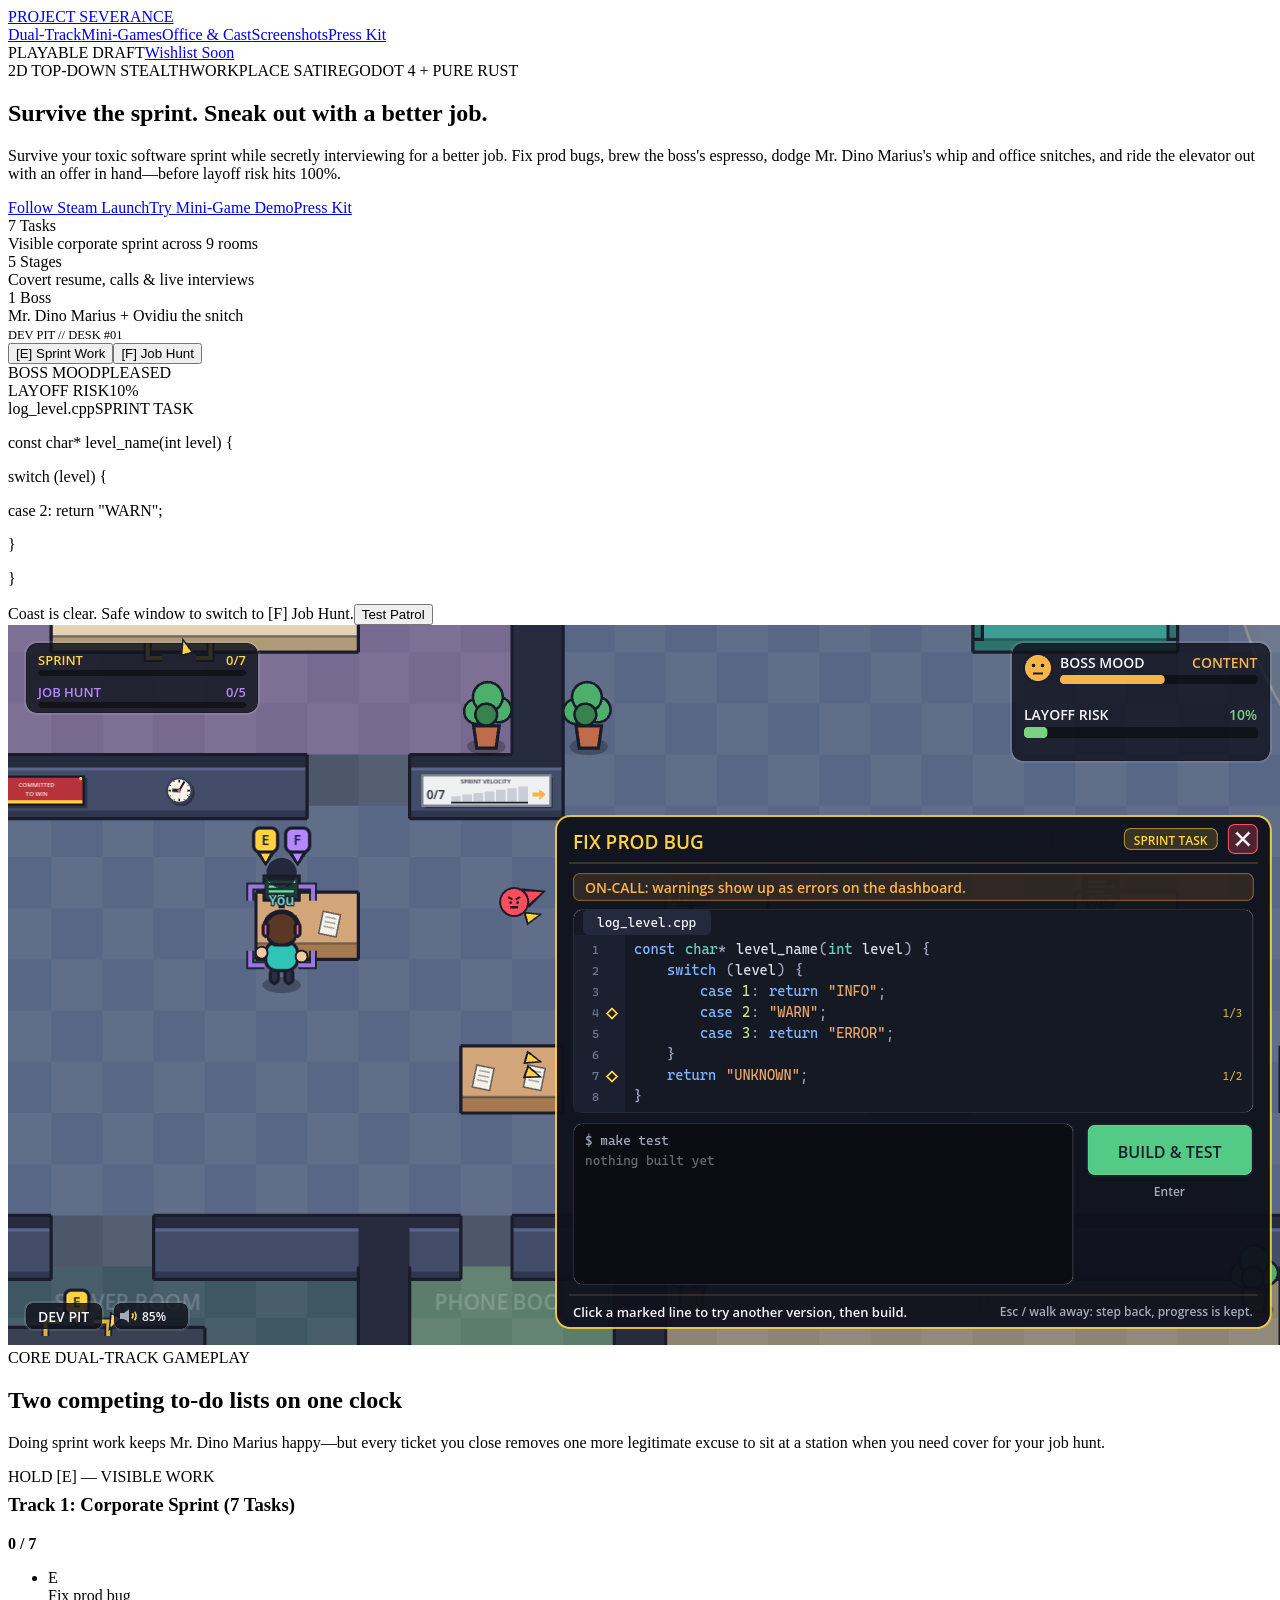
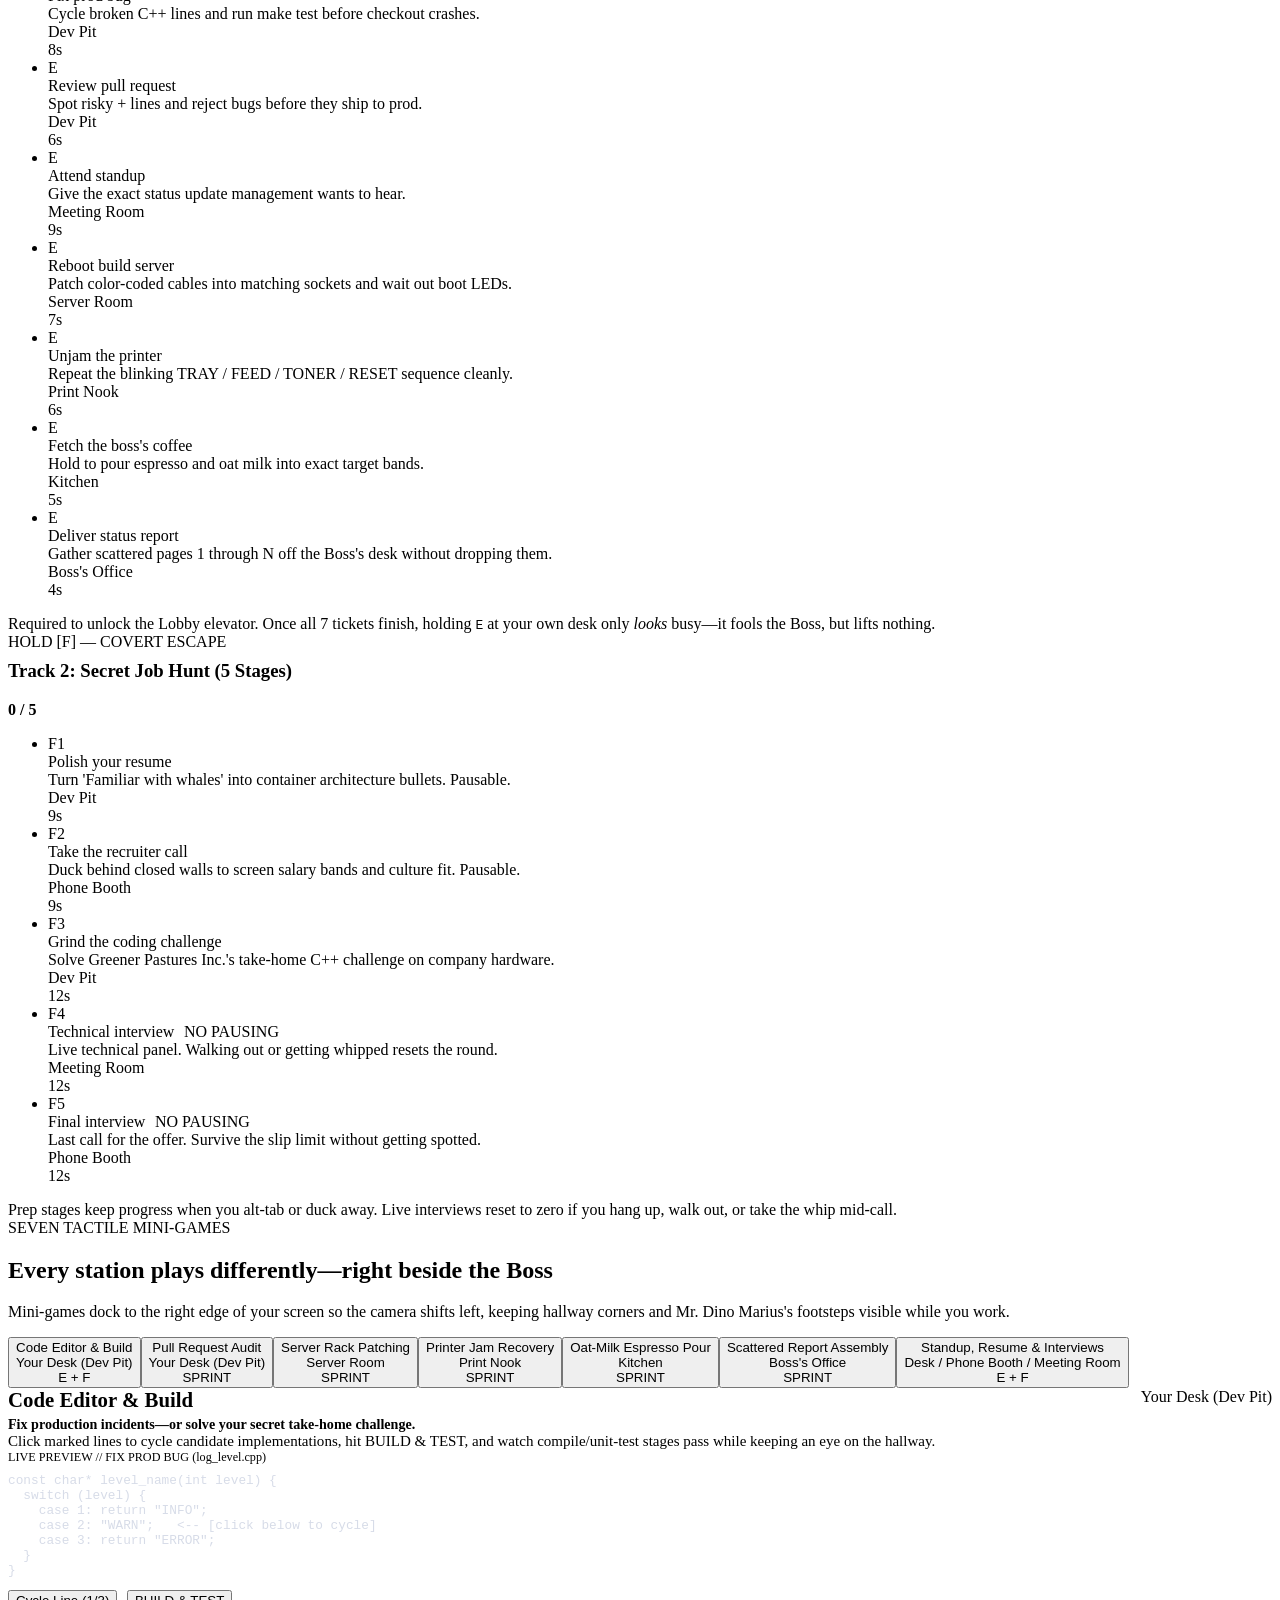
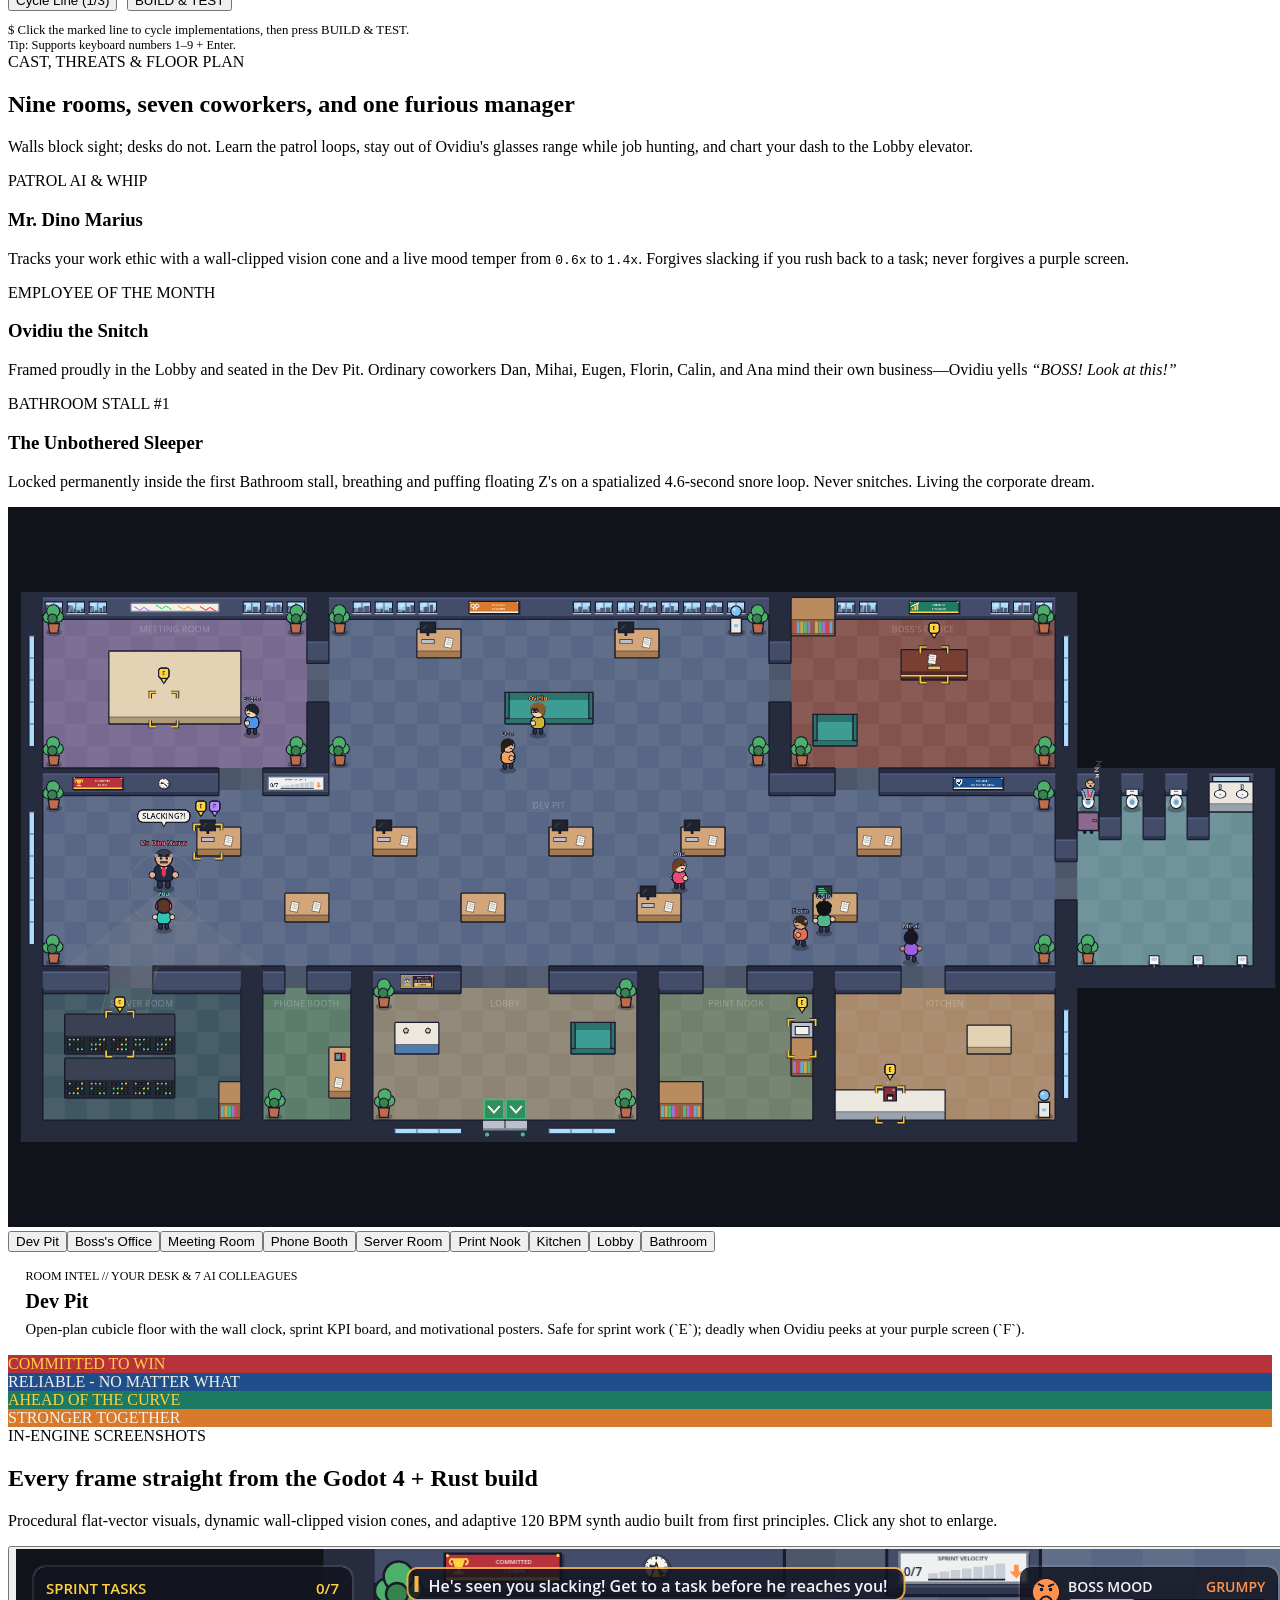
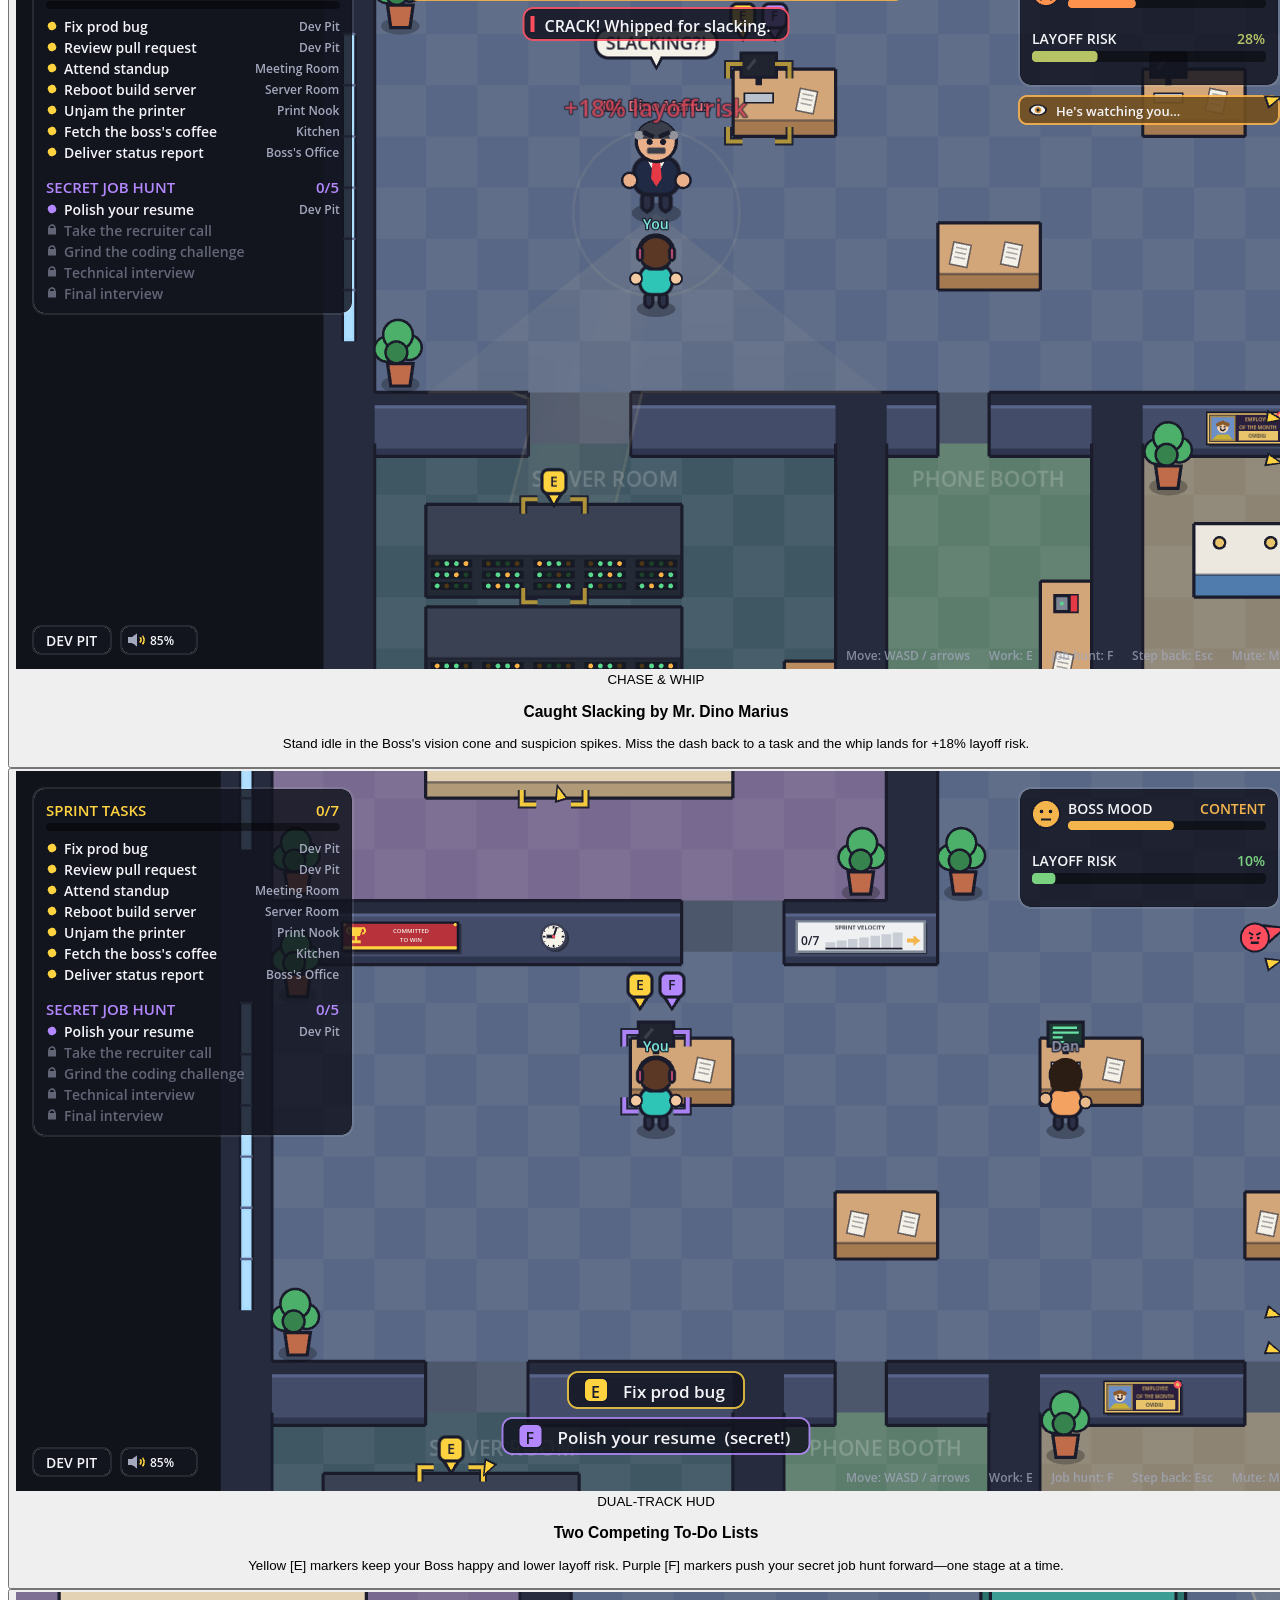
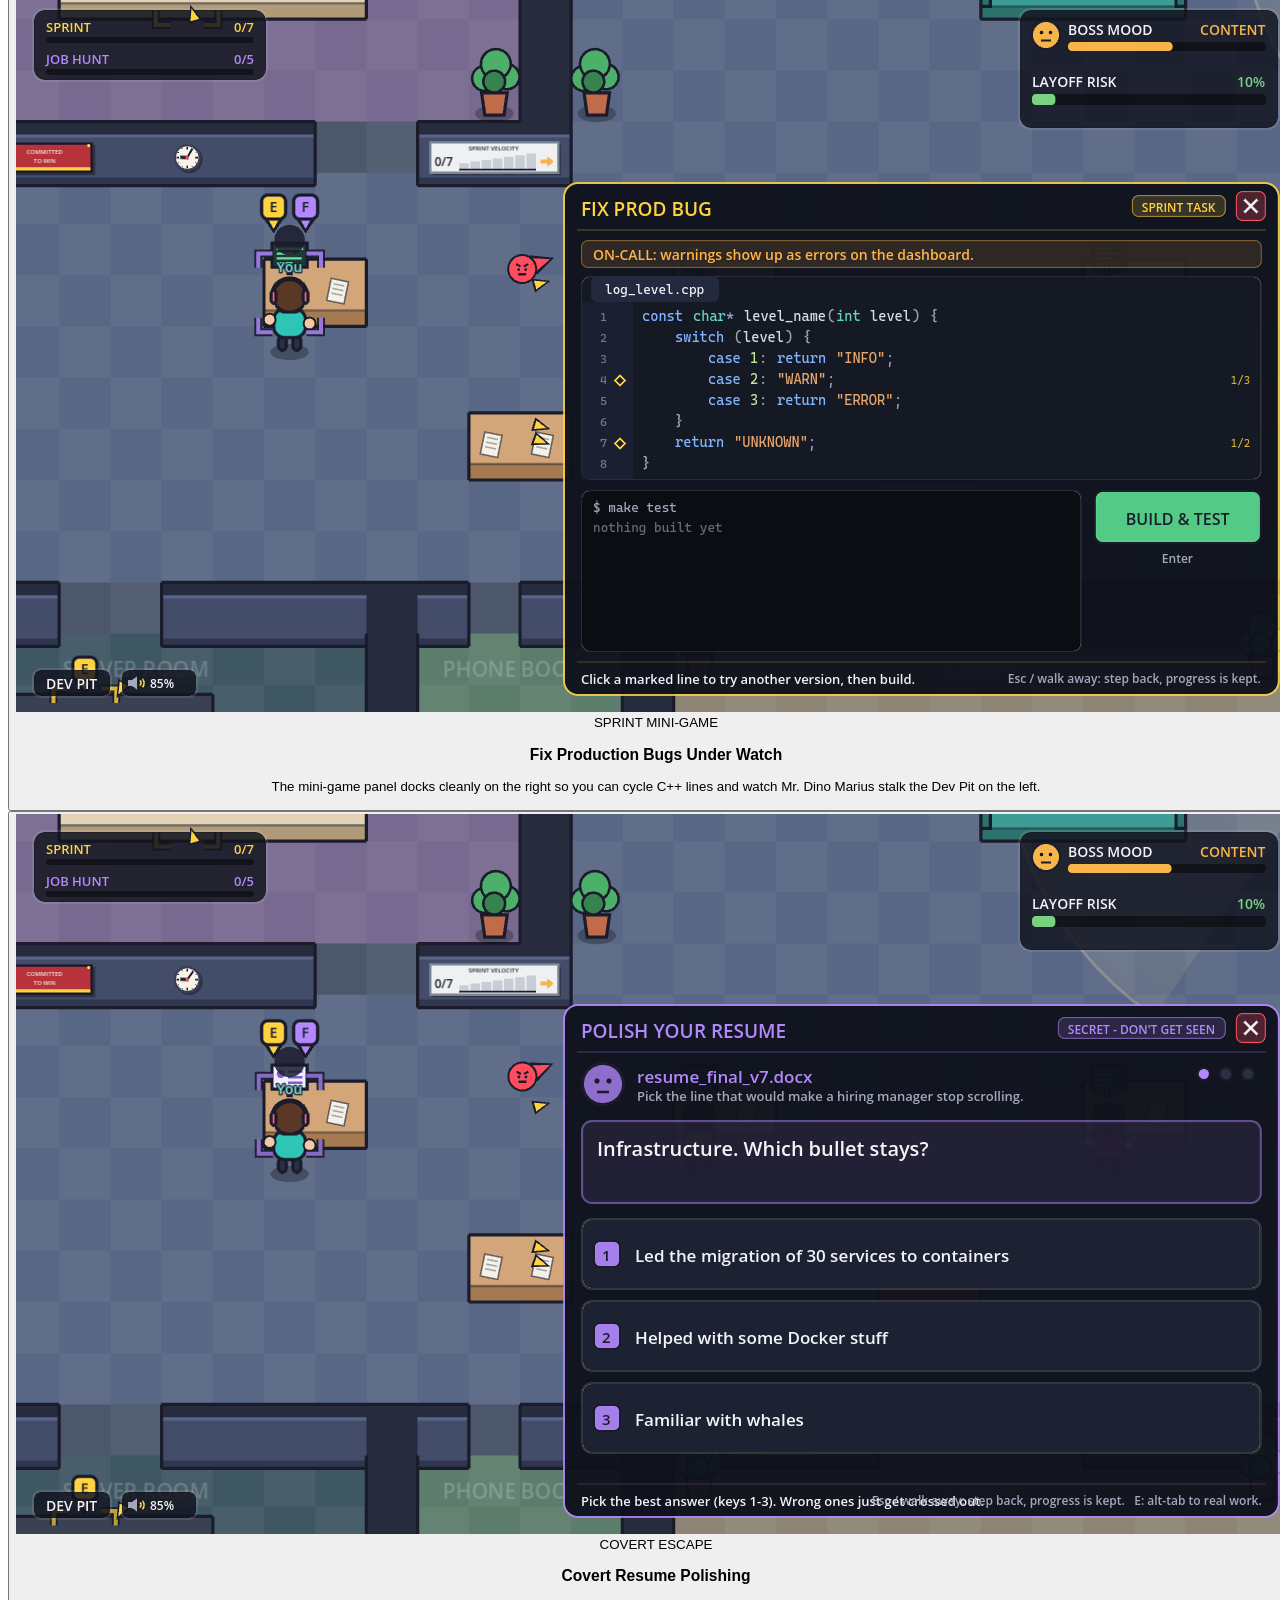
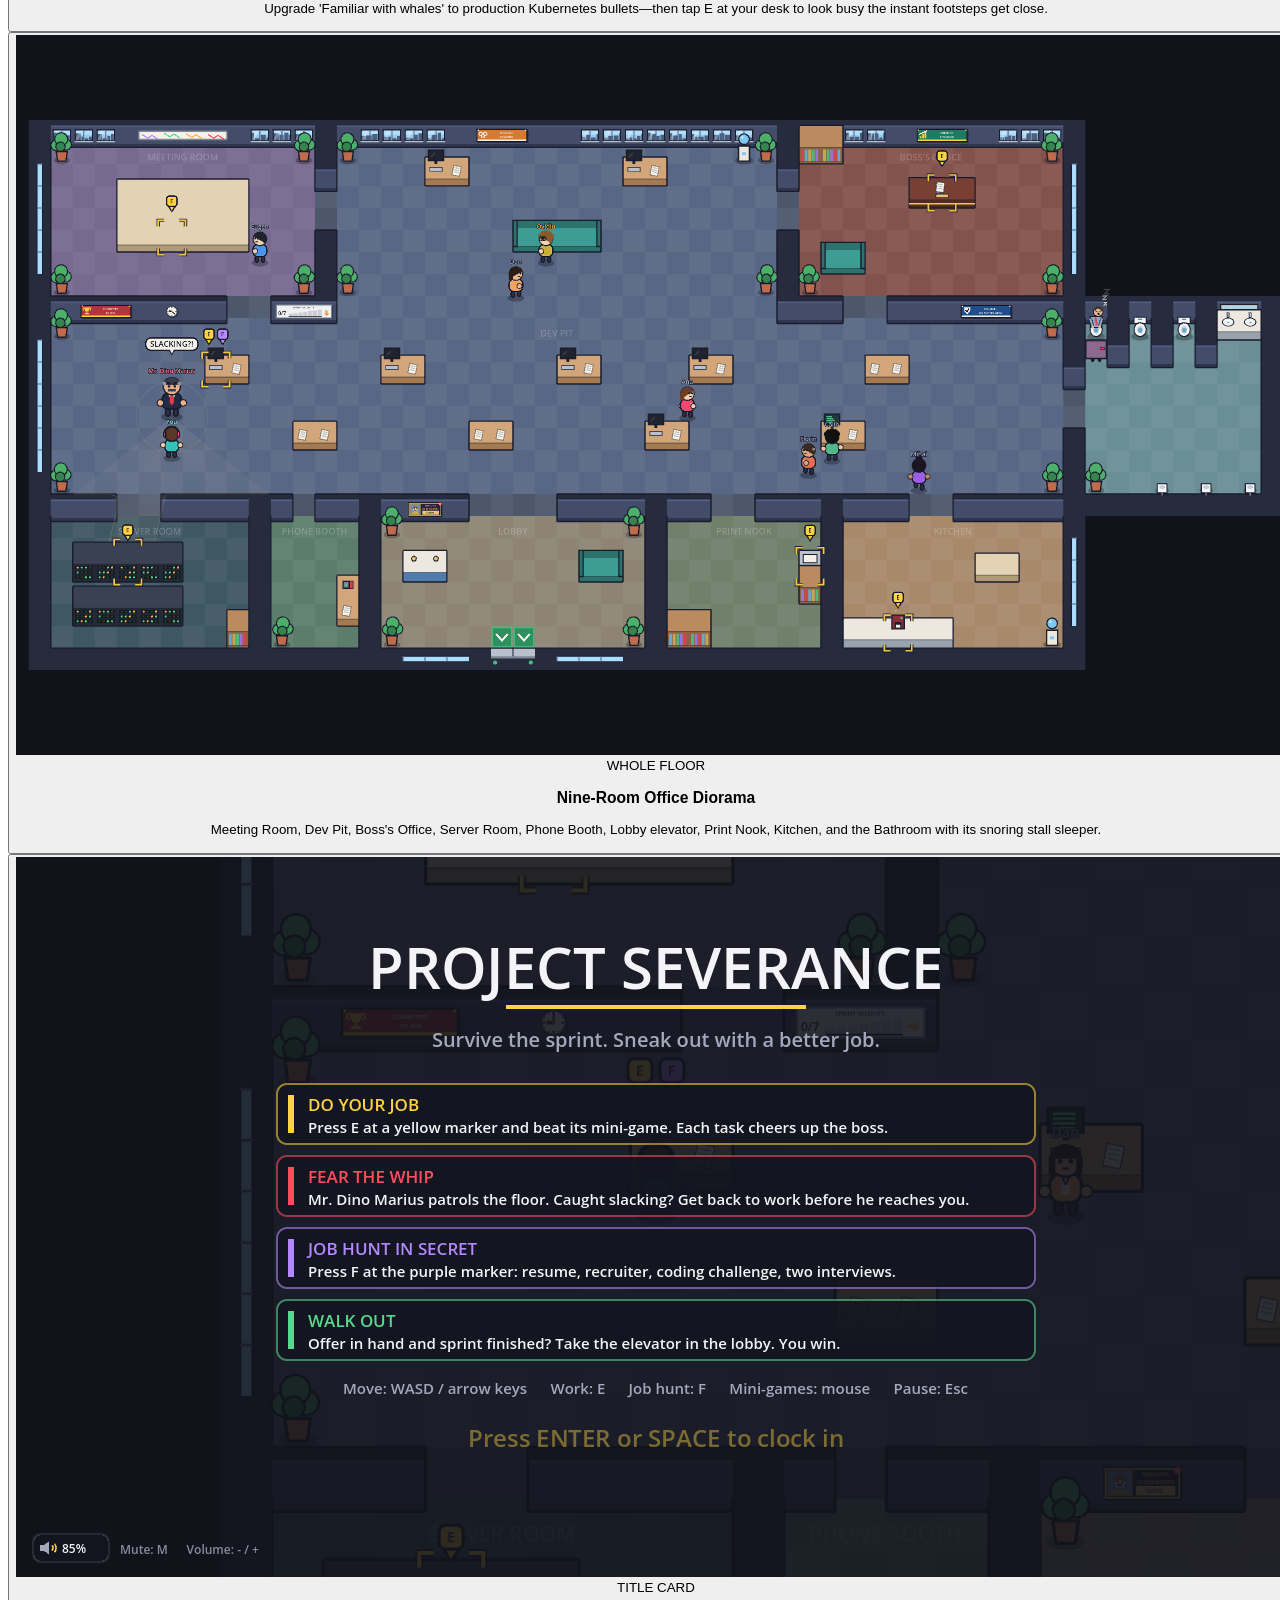
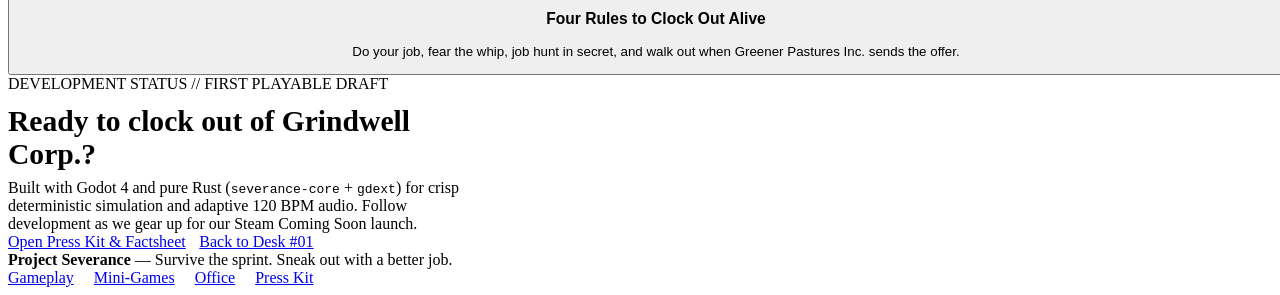
==== index.html @ 8f1afe42 "chore: deploy Project Severance site (1dbcf025e6005a7585c420b51ea532e469063b73) vinersar31/project_s" ====
<!DOCTYPE html><html lang="en" class="im0rWa_variable XfFTLG_variable"><head><meta charSet="utf-8"/><meta name="viewport" content="width=device-width, initial-scale=1"/><link rel="preload" href="/project-severance-site/_next/static/media/237858b39a32779d-s.p.2cyn07wtgehh0.woff2" as="font" crossorigin="" type="font/woff2"/><link rel="preload" href="/project-severance-site/_next/static/media/53897e768d329f66-s.p.3t6q91iet4nsy.woff2" as="font" crossorigin="" type="font/woff2"/><link rel="preload" as="image" href="/screenshots/sprint_task.png"/><link rel="stylesheet" href="/project-severance-site/_next/static/chunks/1m0lqf2j4cuw_.css" data-precedence="next"/><link rel="preload" as="script" fetchPriority="low" href="/project-severance-site/_next/static/chunks/1pcw6gskne7pf.js"/><script src="/project-severance-site/_next/static/chunks/1wnov70f88xjy.js" async=""></script><script src="/project-severance-site/_next/static/chunks/092r-mewpaf3q.js" async=""></script><script src="/project-severance-site/_next/static/chunks/06akdc1nzb_1i.js" async=""></script><script src="/project-severance-site/_next/static/chunks/turbopack-1802ogwb3x8h9.js" async=""></script><script src="/project-severance-site/_next/static/chunks/3qfy96eoyh-ek.js" async=""></script><script src="/project-severance-site/_next/static/chunks/3zt_16xndew4w.js" async=""></script><script src="/project-severance-site/_next/static/chunks/26zpol7blh_3w.js" async=""></script><title>Project Severance — Survive the sprint. Sneak out with a better job.</title><meta name="description" content="Survive your toxic software sprint while secretly interviewing for a better job. Fix prod bugs, brew the boss&#x27;s espresso, dodge Mr. Dino Marius&#x27;s whip and office snitches, and ride the elevator out with an offer in hand—before layoff risk hits 100%."/><meta property="og:title" content="Project Severance — Survive the sprint. Sneak out with a better job."/><meta property="og:description" content="Survive your toxic software sprint while secretly interviewing for a better job. Fix prod bugs, brew the boss&#x27;s espresso, dodge Mr. Dino Marius&#x27;s whip and office snitches, and ride the elevator out with an offer in hand—before layoff risk hits 100%."/><meta property="og:type" content="website"/><meta name="twitter:card" content="summary"/><meta name="twitter:title" content="Project Severance — Survive the sprint. Sneak out with a better job."/><meta name="twitter:description" content="Survive your toxic software sprint while secretly interviewing for a better job. Fix prod bugs, brew the boss&#x27;s espresso, dodge Mr. Dino Marius&#x27;s whip and office snitches, and ride the elevator out with an offer in hand—before layoff risk hits 100%."/><link rel="icon" href="/project-severance-site/favicon.svg"/><meta name="next-size-adjust" content=""/><script src="/project-severance-site/_next/static/chunks/0cz1d0mv5g_q7.js" noModule=""></script></head><body><div hidden=""><!--$--><!--/$--></div><header class="site-header"><div class="container header-inner"><a class="brand" aria-label="Project Severance Home" href="/project-severance-site/"><span class="brand-wordmark">PROJECT SEVERANCE</span><span class="brand-bar" aria-hidden="true"></span></a><nav class="nav-links" aria-label="Primary navigation"><a href="/project-severance-site/#dual-track">Dual-Track</a><a href="/project-severance-site/#minigames">Mini-Games</a><a href="/project-severance-site/#office">Office &amp; Cast</a><a href="/project-severance-site/#screenshots">Screenshots</a><a href="/project-severance-site/presskit/">Press Kit</a></nav><div class="header-actions"><span class="pill pill-good">PLAYABLE DRAFT</span><a class="btn btn-primary" href="#wishlist">Wishlist Soon</a></div></div></header><main id="top"><section class="hero"><div class="container hero-grid"><div><div class="hero-badges"><span class="pill pill-work">2D TOP-DOWN STEALTH</span><span class="pill pill-secret">WORKPLACE SATIRE</span><span class="pill">GODOT 4 + PURE RUST</span></div><h1 class="hero-title">Survive the sprint.<!-- --> <span class="hero-title-accent">Sneak out with a better job.</span></h1><p class="hero-copy">Survive your toxic software sprint while secretly interviewing for a better job. Fix prod bugs, brew the boss&#x27;s espresso, dodge Mr. Dino Marius&#x27;s whip and office snitches, and ride the elevator out with an offer in hand—before layoff risk hits 100%.</p><div class="hero-cta-row"><a class="btn btn-primary" href="#wishlist">Follow Steam Launch</a><a class="btn btn-secret" href="#minigames">Try Mini-Game Demo</a><a class="btn btn-ghost" href="/project-severance-site/presskit/">Press Kit</a></div><div class="hero-stats"><div class="stat-card"><div class="stat-value">7 Tasks</div><div class="stat-label">Visible corporate sprint across 9 rooms</div></div><div class="stat-card"><div class="stat-value">5 Stages</div><div class="stat-label">Covert resume, calls &amp; live interviews</div></div><div class="stat-card"><div class="stat-value">1 Boss</div><div class="stat-label">Mr. Dino Marius + Ovidiu the snitch</div></div></div></div><div class="monitor-shell" aria-label="Interactive workstation monitor demo"><div class="monitor-topbar"><span class="mono" style="font-size:0.78rem;color:var(--text-dim)">DEV PIT // DESK #01</span><div class="keycap-group"><button type="button" class="keycap-btn active-work" aria-pressed="true">[E] Sprint Work</button><button type="button" class="keycap-btn " aria-pressed="false">[F] Job Hunt</button></div></div><div class="monitor-screen"><div class="hud-meters"><div class="meter-box"><div class="meter-top"><span>BOSS MOOD</span><span style="color:var(--good)">PLEASED</span></div><div class="meter-track"><div class="meter-fill" style="width:72%;background-color:var(--good)"></div></div></div><div class="meter-box"><div class="meter-top"><span>LAYOFF RISK</span><span style="color:var(--text-main)">10<!-- -->%</span></div><div class="meter-track"><div class="meter-fill" style="width:10%;background-color:var(--warn)"></div></div></div></div><div class="code-window work-border"><div class="code-tab"><span>log_level.cpp</span><span style="color:var(--work)">SPRINT TASK</span></div><p class="code-line">const char* level_name(int level) {</p><p class="code-line">  switch (level) {</p><p class="code-line code-line-highlight">    <!-- -->case 2: return &quot;WARN&quot;;</p><p class="code-line">  }</p><p class="code-line">}</p></div><div class="boss-radar "><span>Coast is clear. Safe window to switch to [F] Job Hunt.</span><button type="button" class="keycap-btn">Test Patrol</button></div><div class="screenshot-preview"><img alt="In-game capture of Project Severance" width="1280" height="720" decoding="async" data-nimg="1" style="color:transparent" src="/screenshots/sprint_task.png"/></div></div></div></div></section><section id="dual-track" class="section"><div class="container"><div class="section-header"><span class="eyebrow"><span class="eyebrow-dot" style="background:var(--work)"></span><span class="eyebrow-dot" style="background:var(--secret)"></span>CORE DUAL-TRACK GAMEPLAY</span><h2 class="section-title">Two competing to-do lists on one clock</h2><p class="section-lead">Doing sprint work keeps Mr. Dino Marius happy—but every ticket you close removes one more legitimate excuse to sit at a station when you need cover for your job hunt.</p></div><div class="dual-grid"><div class="track-panel work"><div class="track-header"><div><span class="pill pill-work">HOLD [E] — VISIBLE WORK</span><h3 class="track-title" style="margin-top:0.55rem">Track 1: Corporate Sprint (7 Tasks)</h3></div><span class="mono" style="color:var(--work);font-weight:700">0 / 7</span></div><ul class="task-list"><li class="task-row"><span class="task-badge work">E</span><div><div class="task-name">Fix prod bug</div><div class="task-desc">Cycle broken C++ lines and run make test before checkout crashes.</div></div><div class="task-meta"><div>Dev Pit</div><div>8<!-- -->s</div></div></li><li class="task-row"><span class="task-badge work">E</span><div><div class="task-name">Review pull request</div><div class="task-desc">Spot risky + lines and reject bugs before they ship to prod.</div></div><div class="task-meta"><div>Dev Pit</div><div>6<!-- -->s</div></div></li><li class="task-row"><span class="task-badge work">E</span><div><div class="task-name">Attend standup</div><div class="task-desc">Give the exact status update management wants to hear.</div></div><div class="task-meta"><div>Meeting Room</div><div>9<!-- -->s</div></div></li><li class="task-row"><span class="task-badge work">E</span><div><div class="task-name">Reboot build server</div><div class="task-desc">Patch color-coded cables into matching sockets and wait out boot LEDs.</div></div><div class="task-meta"><div>Server Room</div><div>7<!-- -->s</div></div></li><li class="task-row"><span class="task-badge work">E</span><div><div class="task-name">Unjam the printer</div><div class="task-desc">Repeat the blinking TRAY / FEED / TONER / RESET sequence cleanly.</div></div><div class="task-meta"><div>Print Nook</div><div>6<!-- -->s</div></div></li><li class="task-row"><span class="task-badge work">E</span><div><div class="task-name">Fetch the boss&#x27;s coffee</div><div class="task-desc">Hold to pour espresso and oat milk into exact target bands.</div></div><div class="task-meta"><div>Kitchen</div><div>5<!-- -->s</div></div></li><li class="task-row"><span class="task-badge work">E</span><div><div class="task-name">Deliver status report</div><div class="task-desc">Gather scattered pages 1 through N off the Boss&#x27;s desk without dropping them.</div></div><div class="task-meta"><div>Boss&#x27;s Office</div><div>4<!-- -->s</div></div></li></ul><div class="track-footnote">Required to unlock the Lobby elevator. Once all 7 tickets finish, holding<!-- --> <code>E</code> at your own desk only <em>looks</em> busy—it fools the Boss, but lifts nothing.</div></div><div class="track-panel secret"><div class="track-header"><div><span class="pill pill-secret">HOLD [F] — COVERT ESCAPE</span><h3 class="track-title" style="margin-top:0.55rem">Track 2: Secret Job Hunt (5 Stages)</h3></div><span class="mono" style="color:var(--secret);font-weight:700">0 / 5</span></div><ul class="task-list"><li class="task-row"><span class="task-badge secret">F<!-- -->1</span><div><div class="task-name">Polish your resume<!-- --> </div><div class="task-desc">Turn &#x27;Familiar with whales&#x27; into container architecture bullets. Pausable.</div></div><div class="task-meta"><div>Dev Pit</div><div>9<!-- -->s</div></div></li><li class="task-row"><span class="task-badge secret">F<!-- -->2</span><div><div class="task-name">Take the recruiter call<!-- --> </div><div class="task-desc">Duck behind closed walls to screen salary bands and culture fit. Pausable.</div></div><div class="task-meta"><div>Phone Booth</div><div>9<!-- -->s</div></div></li><li class="task-row"><span class="task-badge secret">F<!-- -->3</span><div><div class="task-name">Grind the coding challenge<!-- --> </div><div class="task-desc">Solve Greener Pastures Inc.&#x27;s take-home C++ challenge on company hardware.</div></div><div class="task-meta"><div>Dev Pit</div><div>12<!-- -->s</div></div></li><li class="task-row"><span class="task-badge secret">F<!-- -->4</span><div><div class="task-name">Technical interview<!-- --> <span class="pill pill-danger" style="margin-left:0.35rem">NO PAUSING</span></div><div class="task-desc">Live technical panel. Walking out or getting whipped resets the round.</div></div><div class="task-meta"><div>Meeting Room</div><div>12<!-- -->s</div></div></li><li class="task-row"><span class="task-badge secret">F<!-- -->5</span><div><div class="task-name">Final interview<!-- --> <span class="pill pill-danger" style="margin-left:0.35rem">NO PAUSING</span></div><div class="task-desc">Last call for the offer. Survive the slip limit without getting spotted.</div></div><div class="task-meta"><div>Phone Booth</div><div>12<!-- -->s</div></div></li></ul><div class="track-footnote">Prep stages keep progress when you alt-tab or duck away. Live interviews reset to zero if you hang up, walk out, or take the whip mid-call.</div></div></div></div></section><section id="minigames" class="section"><div class="container"><div class="section-header"><span class="eyebrow"><span class="eyebrow-dot" style="background:var(--good)"></span>SEVEN TACTILE MINI-GAMES</span><h2 class="section-title">Every station plays differently—right beside the Boss</h2><p class="section-lead">Mini-games dock to the right edge of your screen so the camera shifts left, keeping hallway corners and Mr. Dino Marius&#x27;s footsteps visible while you work.</p></div><div class="arcade-grid"><div class="tab-stack" role="tablist" aria-label="Mini-game selector"><button type="button" role="tab" aria-selected="true" class="arcade-tab selected"><div><div class="arcade-tab-title">Code Editor &amp; Build</div><div class="arcade-tab-sub">Your Desk (Dev Pit)</div></div><span class="pill ">E + F</span></button><button type="button" role="tab" aria-selected="false" class="arcade-tab "><div><div class="arcade-tab-title">Pull Request Audit</div><div class="arcade-tab-sub">Your Desk (Dev Pit)</div></div><span class="pill pill-work">SPRINT</span></button><button type="button" role="tab" aria-selected="false" class="arcade-tab "><div><div class="arcade-tab-title">Server Rack Patching</div><div class="arcade-tab-sub">Server Room</div></div><span class="pill pill-work">SPRINT</span></button><button type="button" role="tab" aria-selected="false" class="arcade-tab "><div><div class="arcade-tab-title">Printer Jam Recovery</div><div class="arcade-tab-sub">Print Nook</div></div><span class="pill pill-work">SPRINT</span></button><button type="button" role="tab" aria-selected="false" class="arcade-tab "><div><div class="arcade-tab-title">Oat-Milk Espresso Pour</div><div class="arcade-tab-sub">Kitchen</div></div><span class="pill pill-work">SPRINT</span></button><button type="button" role="tab" aria-selected="false" class="arcade-tab "><div><div class="arcade-tab-title">Scattered Report Assembly</div><div class="arcade-tab-sub">Boss&#x27;s Office</div></div><span class="pill pill-work">SPRINT</span></button><button type="button" role="tab" aria-selected="false" class="arcade-tab "><div><div class="arcade-tab-title">Standup, Resume &amp; Interviews</div><div class="arcade-tab-sub">Desk / Phone Booth / Meeting Room</div></div><span class="pill ">E + F</span></button></div><div class="arcade-stage"><div style="display:flex;justify-content:space-between;gap:0.75rem"><div><h3 style="margin:0 0 0.25rem;font-size:1.3rem">Code Editor &amp; Build</h3><div style="color:var(--work);font-size:0.88rem;font-weight:600">Fix production incidents—or solve your secret take-home challenge.</div></div><span class="pill">Your Desk (Dev Pit)</span></div><p style="margin:0;color:var(--text-dim);font-size:0.94rem">Click marked lines to cycle candidate implementations, hit BUILD &amp; TEST, and watch compile/unit-test stages pass while keeping an eye on the hallway.</p><div class="mini-playbox"><div class="mono" style="font-size:0.76rem;color:var(--work);margin-bottom:0.5rem">LIVE PREVIEW // FIX PROD BUG (log_level.cpp)</div><pre style="margin:0 0 0.75rem;font-size:0.8rem;color:#d7dce8;overflow-x:auto"><code>const char* level_name(int level) {
<!-- -->  switch (level) {
<!-- -->    case 1: return &quot;INFO&quot;;
<!-- -->    case 2: &quot;WARN&quot;;   &lt;-- [click below to cycle]
<!-- -->    case 3: return &quot;ERROR&quot;;
<!-- -->  }
<!-- -->}</code></pre><div style="display:flex;flex-wrap:wrap;gap:0.6rem"><button type="button" class="btn btn-ghost">Cycle Line (<!-- -->1<!-- -->/<!-- -->3<!-- -->)</button><button type="button" class="btn btn-primary">BUILD &amp; TEST</button></div><div class="mono" style="margin-top:0.75rem;font-size:0.8rem;color:var(--warn)">$ <!-- -->Click the marked line to cycle implementations, then press BUILD &amp; TEST.</div></div><div class="mono" style="font-size:0.78rem;color:var(--text-dim)">Tip: <!-- -->Supports keyboard numbers 1–9 + Enter.</div></div></div></div></section><section id="office" class="section"><div class="container"><div class="section-header"><span class="eyebrow"><span class="eyebrow-dot" style="background:var(--danger)"></span>CAST, THREATS &amp; FLOOR PLAN</span><h2 class="section-title">Nine rooms, seven coworkers, and one furious manager</h2><p class="section-lead">Walls block sight; desks do not. Learn the patrol loops, stay out of Ovidiu&#x27;s glasses range while job hunting, and chart your dash to the Lobby elevator.</p></div><div class="cast-grid"><article class="cast-card" style="border-color:rgba(255, 77, 94, 0.45)"><span class="pill pill-danger">PATROL AI &amp; WHIP</span><h3>Mr. Dino Marius</h3><p>Tracks your work ethic with a wall-clipped vision cone and a live mood temper from<!-- --> <code>0.6x</code> to <code>1.4x</code>. Forgives slacking if you rush back to a task; never forgives a purple screen.</p></article><article class="cast-card" style="border-color:rgba(201, 176, 55, 0.45)"><span class="pill" style="color:var(--snitch)">EMPLOYEE OF THE MONTH</span><h3>Ovidiu the Snitch</h3><p>Framed proudly in the Lobby and seated in the Dev Pit. Ordinary coworkers Dan, Mihai, Eugen, Florin, Calin, and Ana mind their own business—Ovidiu yells<!-- --> <em>“BOSS! Look at this!”</em></p></article><article class="cast-card"><span class="pill">BATHROOM STALL #1</span><h3>The Unbothered Sleeper</h3><p>Locked permanently inside the first Bathroom stall, breathing and puffing floating Z&#x27;s on a spatialized 4.6-second snore loop. Never snitches. Living the corporate dream.</p></article></div><div class="office-tour"><div class="screenshot-preview"><img alt="Top-down overview of all nine rooms in Grindwell Corp." loading="lazy" width="1280" height="720" decoding="async" data-nimg="1" style="color:transparent" src="/screenshots/overview.png"/></div><div><div class="room-chips" role="tablist" aria-label="Office room inspector"><button type="button" role="tab" aria-selected="true" class="room-chip active"><span class="room-swatch" style="background-color:#586785" aria-hidden="true"></span>Dev Pit</button><button type="button" role="tab" aria-selected="false" class="room-chip "><span class="room-swatch" style="background-color:#84524c" aria-hidden="true"></span>Boss&#x27;s Office</button><button type="button" role="tab" aria-selected="false" class="room-chip "><span class="room-swatch" style="background-color:#77698f" aria-hidden="true"></span>Meeting Room</button><button type="button" role="tab" aria-selected="false" class="room-chip "><span class="room-swatch" style="background-color:#5d7d6c" aria-hidden="true"></span>Phone Booth</button><button type="button" role="tab" aria-selected="false" class="room-chip "><span class="room-swatch" style="background-color:#3f5663" aria-hidden="true"></span>Server Room</button><button type="button" role="tab" aria-selected="false" class="room-chip "><span class="room-swatch" style="background-color:#71806b" aria-hidden="true"></span>Print Nook</button><button type="button" role="tab" aria-selected="false" class="room-chip "><span class="room-swatch" style="background-color:#a88a6b" aria-hidden="true"></span>Kitchen</button><button type="button" role="tab" aria-selected="false" class="room-chip "><span class="room-swatch" style="background-color:#8d8474" aria-hidden="true"></span>Lobby</button><button type="button" role="tab" aria-selected="false" class="room-chip "><span class="room-swatch" style="background-color:#6a8e96" aria-hidden="true"></span>Bathroom</button></div><div class="stat-card" style="padding:1.1rem"><div class="mono" style="font-size:0.75rem;color:var(--work)">ROOM INTEL // <!-- -->YOUR DESK &amp; 7 AI COLLEAGUES</div><h3 style="margin:0.35rem 0 0.5rem;font-size:1.25rem">Dev Pit</h3><p style="margin:0;color:var(--text-dim);font-size:0.92rem">Open-plan cubicle floor with the wall clock, sprint KPI board, and motivational posters. Safe for sprint work (`E`); deadly when Ovidiu peeks at your purple screen (`F`).</p></div></div></div><div class="posters-strip" aria-label="Office motivational posters"><div class="poster-plaque" style="background-color:#b8323c;color:#ffd23f">COMMITTED TO WIN</div><div class="poster-plaque" style="background-color:#1f4e8c;color:#f4f1e8">RELIABLE - NO MATTER WHAT</div><div class="poster-plaque" style="background-color:#1d7a63;color:#ffd23f">AHEAD OF THE CURVE</div><div class="poster-plaque" style="background-color:#d9792b;color:#f4f1e8">STRONGER TOGETHER</div></div></div></section><section id="screenshots" class="section"><div class="container"><div class="section-header"><span class="eyebrow"><span class="eyebrow-dot" style="background:var(--player)"></span>IN-ENGINE SCREENSHOTS</span><h2 class="section-title">Every frame straight from the Godot 4 + Rust build</h2><p class="section-lead">Procedural flat-vector visuals, dynamic wall-clipped vision cones, and adaptive 120 BPM synth audio built from first principles. Click any shot to enlarge.</p></div><div class="gallery-grid"><button type="button" class="shot-card" aria-label="Enlarge screenshot: Caught Slacking by Mr. Dino Marius"><div class="shot-thumb"><img alt="Caught Slacking by Mr. Dino Marius" loading="lazy" width="1280" height="720" decoding="async" data-nimg="1" style="color:transparent" src="/screenshots/boss.png"/></div><div class="shot-body"><span class="pill pill-danger">CHASE &amp; WHIP</span><h3>Caught Slacking by Mr. Dino Marius</h3><p>Stand idle in the Boss&#x27;s vision cone and suspicion spikes. Miss the dash back to a task and the whip lands for +18% layoff risk.</p></div></button><button type="button" class="shot-card" aria-label="Enlarge screenshot: Two Competing To-Do Lists"><div class="shot-thumb"><img alt="Two Competing To-Do Lists" loading="lazy" width="1280" height="720" decoding="async" data-nimg="1" style="color:transparent" src="/screenshots/office.png"/></div><div class="shot-body"><span class="pill pill-work">DUAL-TRACK HUD</span><h3>Two Competing To-Do Lists</h3><p>Yellow [E] markers keep your Boss happy and lower layoff risk. Purple [F] markers push your secret job hunt forward—one stage at a time.</p></div></button><button type="button" class="shot-card" aria-label="Enlarge screenshot: Fix Production Bugs Under Watch"><div class="shot-thumb"><img alt="Fix Production Bugs Under Watch" loading="lazy" width="1280" height="720" decoding="async" data-nimg="1" style="color:transparent" src="/screenshots/sprint_task.png"/></div><div class="shot-body"><span class="pill pill-work">SPRINT MINI-GAME</span><h3>Fix Production Bugs Under Watch</h3><p>The mini-game panel docks cleanly on the right so you can cycle C++ lines and watch Mr. Dino Marius stalk the Dev Pit on the left.</p></div></button><button type="button" class="shot-card" aria-label="Enlarge screenshot: Covert Resume Polishing"><div class="shot-thumb"><img alt="Covert Resume Polishing" loading="lazy" width="1280" height="720" decoding="async" data-nimg="1" style="color:transparent" src="/screenshots/job_hunt.png"/></div><div class="shot-body"><span class="pill pill-secret">COVERT ESCAPE</span><h3>Covert Resume Polishing</h3><p>Upgrade &#x27;Familiar with whales&#x27; to production Kubernetes bullets—then tap E at your desk to look busy the instant footsteps get close.</p></div></button><button type="button" class="shot-card" aria-label="Enlarge screenshot: Nine-Room Office Diorama"><div class="shot-thumb"><img alt="Nine-Room Office Diorama" loading="lazy" width="1280" height="720" decoding="async" data-nimg="1" style="color:transparent" src="/screenshots/overview.png"/></div><div class="shot-body"><span class="pill ">WHOLE FLOOR</span><h3>Nine-Room Office Diorama</h3><p>Meeting Room, Dev Pit, Boss&#x27;s Office, Server Room, Phone Booth, Lobby elevator, Print Nook, Kitchen, and the Bathroom with its snoring stall sleeper.</p></div></button><button type="button" class="shot-card" aria-label="Enlarge screenshot: Four Rules to Clock Out Alive"><div class="shot-thumb"><img alt="Four Rules to Clock Out Alive" loading="lazy" width="1280" height="720" decoding="async" data-nimg="1" style="color:transparent" src="/screenshots/title.png"/></div><div class="shot-body"><span class="pill ">TITLE CARD</span><h3>Four Rules to Clock Out Alive</h3><p>Do your job, fear the whip, job hunt in secret, and walk out when Greener Pastures Inc. sends the offer.</p></div></button></div></div></section><section id="wishlist" class="section"><div class="container"><div class="cta-box"><div style="max-width:60ch"><span class="pill pill-good">DEVELOPMENT STATUS // FIRST PLAYABLE DRAFT</span><h2 style="margin:0.75rem 0 0.5rem;font-size:1.85rem">Ready to clock out of Grindwell Corp.?</h2><p style="margin:0;color:var(--text-dim)">Built with Godot 4 and pure Rust (<code>severance-core</code> +<!-- --> <code>gdext</code>) for crisp deterministic simulation and adaptive 120 BPM audio. Follow development as we gear up for our Steam Coming Soon launch.</p></div><div style="display:flex;flex-wrap:wrap;gap:0.85rem"><a class="btn btn-primary" href="/project-severance-site/presskit/">Open Press Kit &amp; Factsheet</a><a href="#top" class="btn btn-ghost">Back to Desk #01</a></div></div></div></section></main><footer class="site-footer"><div class="container footer-inner"><div><strong style="color:var(--text-main)">Project Severance</strong> —<!-- --> <!-- -->Survive the sprint. Sneak out with a better job.</div><div style="display:flex;gap:1.25rem;flex-wrap:wrap"><a href="/project-severance-site/#dual-track">Gameplay</a><a href="/project-severance-site/#minigames">Mini-Games</a><a href="/project-severance-site/#office">Office</a><a href="/project-severance-site/presskit/">Press Kit</a></div></div></footer><!--$--><!--/$--><script id="_R_">(globalThis["TURBOPACK"] || (globalThis["TURBOPACK"] = [])).push({"otherChunks":["static/chunks/1pcw6gskne7pf.js","static/chunks/1wnov70f88xjy.js","static/chunks/092r-mewpaf3q.js","static/chunks/06akdc1nzb_1i.js"],"runtimeModuleIds":[94553]});</script><script src="/project-severance-site/_next/static/chunks/1pcw6gskne7pf.js" async=""></script><script>(self.__next_f=self.__next_f||[]).push([0])</script><script>self.__next_f.push([1,"1:\"$Sreact.fragment\"\n2:\"/project-severance-site/_next/static/chunks/3qfy96eoyh-ek.js\"\n3:I[39756,[\"$2\"],\"default\"]\n4:I[37457,[\"$2\"],\"default\"]\n6:\"/project-severance-site/_next/static/chunks/3zt_16xndew4w.js\"\n7:\"/project-severance-site/_next/static/chunks/26zpol7blh_3w.js\"\n8:I[22016,[\"$2\",\"$6\",\"$7\"],\"\"]\n9:I[82781,[\"$2\",\"$6\",\"$7\"],\"WorkstationHero\"]\n1c:\"ViewportBoundary\"\n1d:I[97367,[\"$2\"],\"$1c\"]\n1f:\"MetadataBoundary\"\n20:I[97367,[\"$2\"],\"$1f\"]\n21:\"$Sreact.suspense\"\n23:I[68027,[\"$2\"],\"default\",1]\n:HL[\"/project-severance-site/_next/static/chunks/1m0lqf2j4cuw_.css\",\"style\"]\n:HL[\"/project-severance-site/_next/static/media/237858b39a32779d-s.p.2cyn07wtgehh0.woff2\",\"font\",{\"crossOrigin\":\"\",\"type\":\"font/woff2\"}]\n:HL[\"/project-severance-site/_next/static/media/53897e768d329f66-s.p.3t6q91iet4nsy.woff2\",\"font\",{\"crossOrigin\":\"\",\"type\":\"font/woff2\"}]\n5:[[\"children\",{\"s\":\"__PAGE__\",\"h\":512,\"d\":{\"r\":[\"$\",\"$1\",\"c\",{\"children\":[[[\"$\",\"header\",null,{\"className\":\"site-header\",\"children\":[\"$\",\"div\",null,{\"className\":\"container header-inner\",\"children\":[[\"$\",\"$L8\",null,{\"href\":\"/\",\"className\":\"brand\",\"aria-label\":\"Project Severance Home\",\"children\":[[\"$\",\"span\",null,{\"className\":\"brand-wordmark\",\"children\":\"PROJECT SEVERANCE\"}],[\"$\",\"span\",null,{\"className\":\"brand-bar\",\"aria-hidden\":\"true\"}]]}],[\"$\",\"nav\",null,{\"className\":\"nav-links\",\"aria-label\":\"Primary navigation\",\"children\":[[\"$\",\"$L8\",null,{\"href\":\"/#dual-track\",\"children\":\"Dual-Track\"}],[\"$\",\"$L8\",null,{\"href\":\"/#minigames\",\"children\":\"Mini-Games\"}],[\"$\",\"$L8\",null,{\"href\":\"/#office\",\"children\":\"Office \u0026 Cast\"}],[\"$\",\"$L8\",null,{\"href\":\"/#screenshots\",\"children\":\"Screenshots\"}],[\"$\",\"$L8\",null,{\"href\":\"/presskit/\",\"children\":\"Press Kit\"}]]}],[\"$\",\"div\",null,{\"className\":\"header-actions\",\"children\":[[\"$\",\"span\",null,{\"className\":\"pill pill-good\",\"children\":\"PLAYABLE DRAFT\"}],[\"$\",\"$L8\",null,{\"href\":\"#wishlist\",\"className\":\"btn btn-primary\",\"children\":\"Wishlist Soon\"}]]}]]}]}],[\"$\",\"main\",null,{\"id\":\"top\",\"children\":[[\"$\",\"$L9\",null,{}],[\"$\",\"section\",null,{\"id\":\"dual-track\",\"className\":\"section\",\"children\":[\"$\",\"div\",null,{\"className\":\"container\",\"children\":[[\"$\",\"div\",null,{\"className\":\"section-header\",\"children\":[[\"$\",\"span\",null,{\"className\":\"eyebrow\",\"children\":[[\"$\",\"span\",null,{\"className\":\"eyebrow-dot\",\"style\":{\"background\":\"var(--work)\"}}],[\"$\",\"span\",null,{\"className\":\"eyebrow-dot\",\"style\":{\"background\":\"var(--secret)\"}}],\"CORE DUAL-TRACK GAMEPLAY\"]}],[\"$\",\"h2\",null,{\"className\":\"section-title\",\"children\":\"Two competing to-do lists on one clock\"}],[\"$\",\"p\",null,{\"className\":\"section-lead\",\"children\":\"Doing sprint work keeps Mr. Dino Marius happy—but every ticket you close removes one more legitimate excuse to sit at a station when you need cover for your job hunt.\"}]]}],[\"$\",\"div\",null,{\"className\":\"dual-grid\",\"children\":[[\"$\",\"div\",null,{\"className\":\"track-panel work\",\"children\":[[\"$\",\"div\",null,{\"className\":\"track-header\",\"children\":[[\"$\",\"div\",null,{\"children\":[[\"$\",\"span\",null,{\"className\":\"pill pill-work\",\"children\":\"HOLD [E] — VISIBLE WORK\"}],[\"$\",\"h3\",null,{\"className\":\"track-title\",\"style\":{\"marginTop\":\"0.55rem\"},\"children\":\"Track 1: Corporate Sprint (7 Tasks)\"}]]}],[\"$\",\"span\",null,{\"className\":\"mono\",\"style\":{\"color\":\"var(--work)\",\"fontWeight\":700},\"children\":\"0 / 7\"}]]}],[\"$\",\"ul\",null,{\"className\":\"task-list\",\"children\":[[\"$\",\"li\",\"fix-prod-bug\",{\"className\":\"task-row\",\"children\":[[\"$\",\"span\",null,{\"className\":\"task-badge work\",\"children\":\"E\"}],[\"$\",\"div\",null,{\"children\":[[\"$\",\"div\",null,{\"className\":\"task-name\",\"children\":\"Fix prod bug\"}],[\"$\",\"div\",null,{\"className\":\"task-desc\",\"children\":\"Cycle broken C++ lines and run make test before checkout crashes.\"}]]}],[\"$\",\"div\",null,{\"className\":\"task-meta\",\"children\":[\"$La\",\"$Lb\"]}]]}],\"$Lc\",\"$Ld\",\"$Le\",\"$Lf\",\"$L10\",\"$L11\"]}],\"$L12\"]}],\"$L13\"]}]]}]}],\"$L14\",\"$L15\",\"$L16\",\"$L17\"]}],\"$L18\"],[\"$L19\",\"$L1a\"],\"$L1b\"]}],\"p\":false,\"v\":null}}]]\n0:{\"P\":null,\"c\":[\"\",\"\"],\"q\":\"\",\"i\":false,\"t\":{\"t\":{\"s\":\"\",\"h\":528,\"d\":{\"r\":[\"$\",\"$1\",\"c\",{\"children\":[[[\"$\",\"link\",\"0\",{\"rel\":\"stylesheet\",\"href\":\"/project-severance-site/_next/static/chunks/1m0lqf2j4cuw_.css\",\"precedence\":\"next\",\"crossOrigin\":\"$undefined\",\"nonce\":\"$undefined\"}],[\"$\",\"script\",\"script-0\",{\"src\":\"/project-severance-site/_next/static/chunks/3qfy96eoyh-ek.js\",\"async\":true,\"nonce\":\"$undefined\"}]],[\"$\",\"html\",null,{\"lang\":\"en\",\"className\":\"im0rWa_variable XfFTLG_variable\",\"children\":[\"$\",\"body\",null,{\"children\":[\"$\",\"$L3\",null,{\"parallelRouterKey\":\"children\",\"error\":\"$undefined\",\"errorStyles\":\"$undefined\",\"errorScripts\":\"$undefined\",\"template\":[\"$\",\"$L4\",null,{}],\"templateStyles\":\"$undefined\",\"templateScripts\":\"$undefined\",\"notFound\":[[[\"$\",\"title\",null,{\"children\":\"404: This page could not be found.\"}],[\"$\",\"div\",null,{\"style\":{\"fontFamily\":\"system-ui,\\\"Segoe UI\\\",Roboto,Helvetica,Arial,sans-serif,\\\"Apple Color Emoji\\\",\\\"Segoe UI Emoji\\\"\",\"height\":\"100vh\",\"textAlign\":\"center\",\"display\":\"flex\",\"flexDirection\":\"column\",\"alignItems\":\"center\",\"justifyContent\":\"center\"},\"children\":[\"$\",\"div\",null,{\"children\":[[\"$\",\"style\",null,{\"dangerouslySetInnerHTML\":{\"__html\":\"body{color:#000;background:#fff;margin:0}.next-error-h1{border-right:1px solid rgba(0,0,0,.3)}@media (prefers-color-scheme:dark){body{color:#fff;background:#000}.next-error-h1{border-right:1px solid rgba(255,255,255,.3)}}\"}}],[\"$\",\"h1\",null,{\"className\":\"next-error-h1\",\"style\":{\"display\":\"inline-block\",\"margin\":\"0 20px 0 0\",\"padding\":\"0 23px 0 0\",\"fontSize\":24,\"fontWeight\":500,\"verticalAlign\":\"top\",\"lineHeight\":\"49px\"},\"children\":404}],[\"$\",\"div\",null,{\"style\":{\"display\":\"inline-block\"},\"children\":[\"$\",\"h2\",null,{\"style\":{\"fontSize\":14,\"fontWeight\":400,\"lineHeight\":\"49px\",\"margin\":0},\"children\":\"This page could not be found.\"}]}]]}]}]],[]],\"forbidden\":\"$undefined\",\"unauthorized\":\"$undefined\"}]}]}]]}],\"p\":false,\"v\":null},\"c\":\"$Q5\"},\"h\":{\"r\":[\"$\",\"$1\",\"h\",{\"children\":[null,[\"$\",\"$L1d\",null,{\"children\":\"$L1e\"}],[\"$\",\"$L20\",null,{\"children\":[[\"$\",\"div\",null,{\"hidden\":true,\"children\":[\"$\",\"$21\",null,{\"name\":\"Next.Metadata\",\"children\":\"$L22\"}]}],null]}],[\"$\",\"meta\",null,{\"name\":\"next-size-adjust\",\"content\":\"\"}]]}],\"p\":false,\"v\":null}},\"m\":\"$undefined\",\"G\":[\"$23\",[[\"$\",\"link\",\"0\",{\"rel\":\"stylesheet\",\"href\":\"/project-severance-site/_next/static/chunks/1m0lqf2j4cuw_.css\",\"precedence\":\"next\",\"crossOrigin\":\"$undefined\",\"nonce\":\"$undefined\"}]]],\"S\":true,\"r\":\"$undefined\",\"s\":\"$undefined\",\"a\":\"$undefined\",\"l\":\"$undefined\",\"p\":\"$undefined\",\"d\":\"$undefined\",\"b\":\"TcPhkwsdCWjdSQyep37VA\"}\n24:I[90353,[\"$2\",\"$6\",\"$7\"],\"MinigameArcade\"]\n25:I[80173,[\"$2\",\"$6\",\"$7\"],\"OfficeFloorTour\"]\n26:\"ScreenshotGallery\"\n27:I[47847,[\"$2\",\"$6\",\"$7\"],\"$26\"]\n28:I[97367,[\"$2\"],\"OutletBoundary\"]\na:[\"$\",\"div\",null,{\"children\":\"Dev Pit\"}]\nb:[\"$\",\"div\",null,{\"children\":[8,\"s\"]}]\nc:[\"$\",\"li\",\"review-pr\",{\"className\":\"task-row\",\"children\":[[\"$\",\"span\",null,{\"className\":\"task-badge work\",\"children\":\"E\"}],[\"$\",\"div\",null,{\"children\":[[\"$\",\"div\",null,{\"className\":\"task-name\",\"children\":\"Review pull request\"}],[\"$\",\"div\",null,{\"className\":\"task-desc\",\"children\":\"Spot risky + lines and reject bugs before they ship to prod.\"}]]}],[\"$\",\"div\",null,{\"className\":\"task-meta\",\"children\":[[\"$\",\"div\",null,{\"children\":\"Dev Pit\"}],[\"$\",\"div\",null,{\"children\":[6,\"s\"]}]]}]]}]\nd:[\"$\",\"li\",\"attend-standup\",{\"className\":\"task-row\",\"children\":[[\"$\",\"span\",null,{\"className\":\"task-badge work\",\"children\":\"E\"}],[\"$\",\"div\",null,{\"children\":[[\"$\",\"div\",null,{\"className\":\"task-name\",\"children\":\"Attend standup\"}],[\"$\",\"div\",null,{\"className\":\"task-desc\",\"children\":\"Give the exact status update management wants to hear.\"}]]}],[\"$\",\"div\",null,{\"className\":\"task-meta\",\"children\":[[\"$\",\"div\",null,{\"children\":\"Meeting Room\"}],[\"$\",\"div\",null,{\"children\":[9,\"s\"]}]]}]]}]\ne:[\"$\",\"li\",\"reboot-server\",{\"className\":\"task-row\",\"children\":[[\"$\",\"span\",null,{\"className\":\"task-badge work\",\"children\":\"E\"}],[\"$\",\"div\",null,{\"children\":[[\"$\",\"div\",null,{\"className\":\"task-name\",\"children\":\"Reboot build server\"}],[\"$\",\"div\",null,{\"className\":\"task-desc\",\"children\":\"Patch color-coded cables into matching sockets and wait out boot LEDs.\"}]]}],[\"$\",\"div\",null,{\"className\":\"task-meta\",\"children\":[[\"$\",\"div\",null,{\"children\":\"Server Room\"}],[\"$\",\"div\",null,{\"children\":[7,\"s\"]}]]}]]}]\nf:[\"$\",\"li\",\"unjam-printer\",{\"className\":\"task-row\",\"children\":[[\"$\",\"span\",null,{\"className\":\"task-badge work\",\"children\":\"E\"}],[\"$\",\"div\",null,{\"children\":[[\"$\",\"div\",null,{\"className\":\"task-name\",\"children\":\"Unjam the printer\"}],[\"$\",\"div\",null,{\"className\":\"task-desc\",\"children\":\"Repeat the blinking TRAY / FEED / TONER / RESET sequence cleanly.\"}]]}],[\"$\",\"div\",null,{\"className\":\"task-meta\",\"children\":[[\"$\",\"div\",null,{\"children\":\"Print Nook\"}],[\"$\",\"div\",null,{\"children\":[6,\"s\"]}]]}]]}]\n10:[\"$\",\"li\",\"fetch-coffee\",{\"className\":\"task-row\",\"children\":[[\"$\",\"span\",null,{\"className\":\"task-badge work\",\"children\":\"E\"}],[\"$\",\"div\",null,{\"children\":[[\"$\",\"div\",null,{\"className\":\"task-name\",\"children\":\"Fetch the boss's coffee\"}],[\"$\",\"div\",null,{\"className\":\"task-desc\",\"children\":\"Hold to pour espresso and oat milk into exact target bands.\"}]]}],[\"$\",\"div\",null,{\"className\":\"task-meta\",\"children\":[[\"$\",\"div\",null,{\"children\":\"Kitchen\"}],[\"$\",\"div\",null,{\"children\":[5,\"s\"]}]]}]]}]\n11:[\"$\",\"li\",\"deliver-report\",{\"className\":\"task-row\",\"children\":[[\"$\",\"span\",null,{\"className\":\"task-badge work\",\"children\":\"E\"}],[\"$\",\"div\",null,{\"children\":[[\"$\",\"div\",null,{\"className\":\"task-name\",\"children\":\"Deliver status report\"}],[\"$\",\"div\",null,{\"className\":\"task-desc\",\"children\":\"Gather scattered pages 1 through N off the Boss's desk without dropping them.\"}]]}],[\"$\",\"div\",null,{\"className\":\"task-meta\",\"children\":[[\"$\",\"div\",null,{\"children\":\"Boss's Office\"}],[\"$\",\"div\",null,{\"children\":[4,\"s\"]}]]}]]}]\n12:[\"$\",\"div\",null,{\"className\":\"track-footnote\",\"children\":[\"Required to unlock the Lobby elevator. Once all 7 tickets finish, holding\",\" \",[\"$\",\"code\",null,{\"children\":\"E\"}],\" at your own desk only \",[\"$\",\"em\",null,{\"children\":\"looks\"}],\" busy—it fools the Boss, but lifts nothing.\"]}]\n13:[\"$\",\"div\",null,{\"className\":\"track-panel secret\",\"children\":[[\"$\",\"div\",null,{\"className\":\"track-header\",\"children\":[[\"$\",\"div\",null,{\"children\":[[\"$\",\"span\",null,{\"className\":\"pill pill-secret\",\"children\":\"HOLD [F] — COVERT ESCAPE\"}],[\"$\",\"h3\",null,{\"className\":\"track-title\",\"style\":{\"marginTop\":\"0.55rem\"},\"children\":\"Track 2: Secret Job Hunt (5 Stages)\"}]]}],[\"$\",\"span\",null,{\"className\":\"mono\",\"style\":{\"color\":\"var(--secret)\",\"fontWeight\":700},\"children\":\"0 / 5\"}]]}],[\"$\",\"ul\",null,{\"className\":\"task-list\",\"children\":[[\"$\",\"li\",\"1\",{\"className\":\"task-row\",\"children\":[[\"$\",\"span\",null,{\"className\":\"task-badge secret\",\"children\":[\"F\",1]}],[\"$\",\"div\",null,{\"children\":[[\"$\",\"div\",null,{\"className\":\"task-name\",\"children\":[\"Polish your resume\",\" \",false]}],[\"$\",\"div\",null,{\"className\":\"task-desc\",\"children\":\"Turn 'Familiar with whales' into container architecture bullets. Pausable.\"}]]}],[\"$\",\"div\",null,{\"className\":\"task-meta\",\"children\":[[\"$\",\"div\",null,{\"children\":\"Dev Pit\"}],[\"$\",\"div\",null,{\"children\":[9,\"s\"]}]]}]]}],[\"$\",\"li\",\"2\",{\"className\":\"task-row\",\"children\":[[\"$\",\"span\",null,{\"className\":\"task-badge secret\",\"children\":[\"F\",2]}],[\"$\",\"div\",null,{\"children\":[[\"$\",\"div\",null,{\"className\":\"task-name\",\"children\":[\"Take the recruiter call\",\" \",false]}],[\"$\",\"div\",null,{\"className\":\"task-desc\",\"children\":\"Duck behind closed walls to screen salary bands and culture fit. Pausable.\"}]]}],[\"$\",\"div\",null,{\"className\":\"task-meta\",\"children\":[[\"$\",\"div\",null,{\"children\":\"Phone Booth\"}],[\"$\",\"div\",null,{\"children\":[9,\"s\"]}]]}]]}],[\"$\",\"li\",\"3\",{\"className\":\"task-row\",\"children\":[[\"$\",\"span\",null,{\"className\":\"task-badge secret\",\"children\":[\"F\",3]}],[\"$\",\"div\",null,{\"children\":[[\"$\",\"div\",null,{\"className\":\"task-name\",\"children\":[\"Grind the coding challenge\",\" \",false]}],[\"$\",\"div\",null,{\"className\":\"task-desc\",\"children\":\"Solve Greener Pastures Inc.'s take-home C++ challenge on company hardware.\"}]]}],[\"$\",\"div\",null,{\"className\":\"task-meta\",\"children\":[[\"$\",\"div\",null,{\"children\":\"Dev Pit\"}],[\"$\",\"div\",null,{\"children\":[12,\"s\"]}]]}]]}],[\"$\",\"li\",\"4\",{\"className\":\"task-row\",\"children\":[[\"$\",\"span\",null,{\"className\":\"task-badge secret\",\"children\":[\"F\",4]}],[\"$\",\"div\",null,{\"children\":[[\"$\",\"div\",null,{\"className\":\"task-name\",\"children\":[\"Technical interview\",\" \",[\"$\",\"span\",null,{\"className\":\"pill pill-danger\",\"style\":{\"marginLeft\":\"0.35rem\"},\"children\":\"NO PAUSING\"}]]}],[\"$\",\"div\",null,{\"className\":\"task-desc\",\"children\":\"Live technical panel. Walking out or getting whipped resets the round.\"}]]}],[\"$\",\"div\",null,{\"className\":\"task-meta\",\"children\":[[\"$\",\"div\",null,{\"children\":\"Meeting Room\"}],[\"$\",\"div\",null,{\"children\":[12,\"s\"]}]]}]]}],[\"$\",\"li\",\"5\",{\"className\":\"task-row\",\"children\":[[\"$\",\"span\",null,{\"className\":\"task-badge secret\",\"children\":[\"F\",5]}],[\"$\",\"div\",null,{\"children\":[[\"$\",\"div\",null,{\"className\":\"task-name\",\"children\":[\"Final interview\",\" \",[\"$\",\"span\",null,{\"className\":\"pill pill-danger\",\"style\":{\"marginLeft\":\"0.35rem\"},\"children\":\"NO PAUSING\"}]]}],[\"$\",\"div\",null,{\"className\":\"task-desc\",\"children\":\"Last call for the offer. Survive the slip limit without getting spotted.\"}]]}],[\"$\",\"div\",null,{\"className\":\"task-meta\",\"children\":[[\"$\",\"div\",null,{\"children\":\"Phone Booth\"}],[\"$\",\"div\",null,{\"children\":[12,\"s\"]}]]}]]}]]}],[\"$\",\"div\",null,{\"className\":\"track-footnote\",\"children\":\"Prep stages keep progress when you alt-tab or duck away. Live interviews reset to zero if you hang up, walk out, or take the whip mid-call.\"}]]}]\n14:[\"$\",\"$L24\",null,{}]\n15:[\"$\",\"$L25\",null,{}]\n16:[\"$\",\"$L27\",null,{}]\n17:[\"$\",\"section\",null,{\"id\":\"wishlist\",\"className\":\"section\",\"children\":[\"$\",\"div\",null,{\"className\":\"container\",\"children\":[\"$\",\"div\",null,{\"className\":\"cta-box\",\"children\":[[\"$\",\"div\",null,{\"style\":{\"maxWidth\":\"60ch\"},\"children\":[[\"$\",\"span\",null,{\"className\":\"pill pill-good\",\"children\":\"DEVELOPMENT STATUS // FIRST PLAYABLE DRAFT\"}],[\"$\",\"h2\",null,{\"style\":{\"margin\":\"0.75rem 0 0.5rem\",\"fontSize\":\"1.85rem\"},\"children\":\"Ready to clock out of Grindwell Corp.?\"}],[\"$\",\"p\",null,{\"style\":{\"margin\":0,\"color\":\"var(--text-dim)\"},\"children\":[\"Built with Godot 4 and pure Rust (\",[\"$\",\"code\",null,{\"children\":\"severance-core\"}],\" +\",\" \",[\"$\",\"code\",null,{\"children\":\"gdext\"}],\") for crisp deterministic simulation and adaptive 120 BPM audio. Follow development as we gear up for our Steam Coming Soon launch.\"]}]]}],[\"$\",\"div\",null,{\"style\":{\"display\":\"flex\",\"flexWrap\":\"wrap\",\"gap\":\"0.85rem\"},\"children\":[[\"$\",\"$L8\",null,{\"href\":\"/presskit/\",\"className\":\"btn btn-primary\",\"children\":\"Open Press Kit \u0026 Factsheet\"}],[\"$\",\"a\",null,{\"href\":\"#top\",\"className\":\"btn btn-ghost\",\"children\":\"Back to Desk #01\"}]]}]]}]}]}]\n18:[\"$\",\"footer\",null,{\"className\":\"site-footer\",\"children\":[\"$\",\"div\",null,{\"className\":\"container footer-inner\",\"children\":[[\"$\",\"div\",null,{\"children\":[[\"$\",\"strong\",null,{\"style\":{\"color\":\"var(--text-main)\"},\"children\":\"Project Severance\"}],\" —\",\" \",\"Survive the sprint. Sneak out with a better job.\"]}],[\"$\",\"div\",null,{\"style\":{\"display\":\"flex\",\"gap\":\"1.25rem\",\"flexWrap\":\"wrap\"},\"children\":[[\"$\",\"$L8\",null,{\"href\":\"/#dual-track\",\"children\":\"Gameplay\"}],[\"$\",\"$L8\",null,{\"href\":\"/#minigames\",\"children\":\"Mini-Games\"}],[\"$\",\"$L8\",null,{\"href\":\"/#office\",\"children\":\"Office\"}],[\"$\",\"$L8\",null,{\"href\":\"/presskit/\",\"children\":\"Press Kit\"}]]}]]}]}]\n19:[\"$\",\"script\",\"script-0\",{\"src\":\"/project-severance-site/_next/static/chunks/3zt_16xndew4w.js\",\"async\":true,\"nonce\":\"$undefined\"}]\n1a:[\"$\",\"script\",\"script-1\",{\"src\":\"/project-severance-site/_next/static/chunks/26zpol7blh_3w.js\",\"async\":true,\"nonce\":\"$undefined\"}]\n1b:[\"$\",\"$L28\",null,{\"children\":[\"$\",\"$21\",null,{\"name\":\"Next.MetadataOutlet\",\"children\":\"$@29\"}]}]\n1e:[[\"$\",\"meta\",\"0\",{\"charSet\":\"utf-8\"}],[\"$\",\"meta\",\"1\",{\"name\":\"viewport\",\"content\":\"width=device-width, initial-scale=1\"}]]\n2a:I[27201,[\"$2\"],\"IconMark\"]\n22:[[\"$\",\"title\",\"0\",{\"children\":\"Project Severance — Survive the sprint. Sneak out with a better job.\"}],[\"$\",\"meta\",\"1\",{\"name\":\"description\",\"content\":\"Survive your toxic software sprint while secretly interviewing for a better job. Fix prod bugs, brew the boss's espresso, dodge Mr. Dino Marius's whip and office snitches, and ride the elevator out with an offer in hand—before layoff risk hits 100%.\"}],[\"$\",\"meta\",\"2\",{\"property\":\"og:title\",\"content\":\"Project Severance — Survive the sprint. Sneak out with a better job.\"}],[\"$\",\"meta\",\"3\",{\"property\":\"og:description\",\"content\":\"Survive your toxic software sprint while secretly interviewing for a better job. Fix prod bugs, brew the boss's espresso, dodge Mr. Dino Marius's whip and office snitches, and ride the elevator out with an offer in hand—before layoff risk hits 100%.\"}],[\"$\",\"meta\",\"4\",{\"property\":\"og:type\",\"content\":\"website\"}],[\"$\",\"meta\",\"5\",{\"name\":\"twitter:card\",\"content\":\"summary\"}],[\"$\",\"meta\",\"6\",{\"name\":\"twitter:title\",\"content\":\"Project Severance — Survive the sprint. Sneak out with a better job.\"}],[\"$\",\"meta\",\"7\",{\"name\":\"twitter:description\",\"content\":\"Survive your toxic software sprint while secretly interviewing for a better job. Fix prod bugs, brew the boss's espresso, dodge Mr. Dino Marius's whip and office snitches, and ride the elevator out with an offer in hand—before layoff risk hits 100%.\"}],[\"$\",\"link\",\"8\",{\"rel\":\"icon\",\"href\":\"/project-severance-site/favicon.svg\"}],[\"$\",\"$L2a\",\"9\",{}]]\n29:null\n"])</script></body></html>
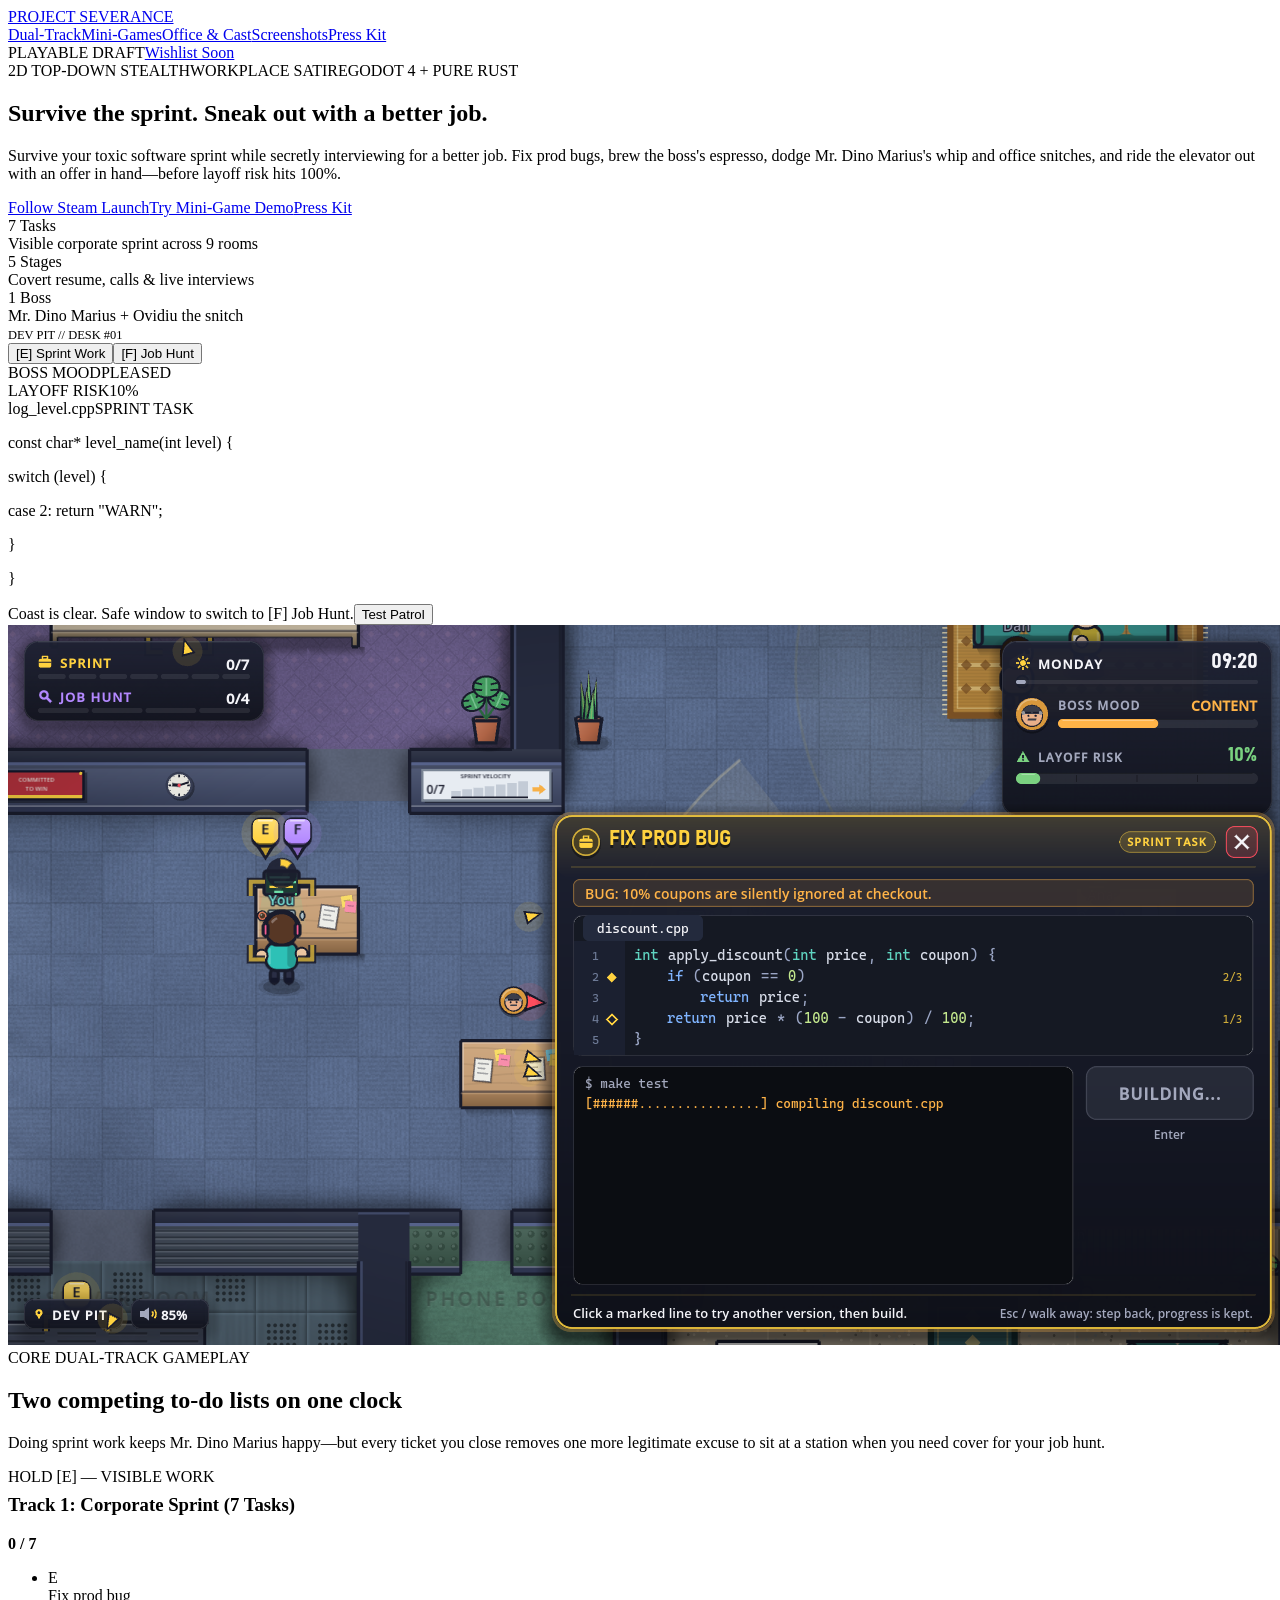
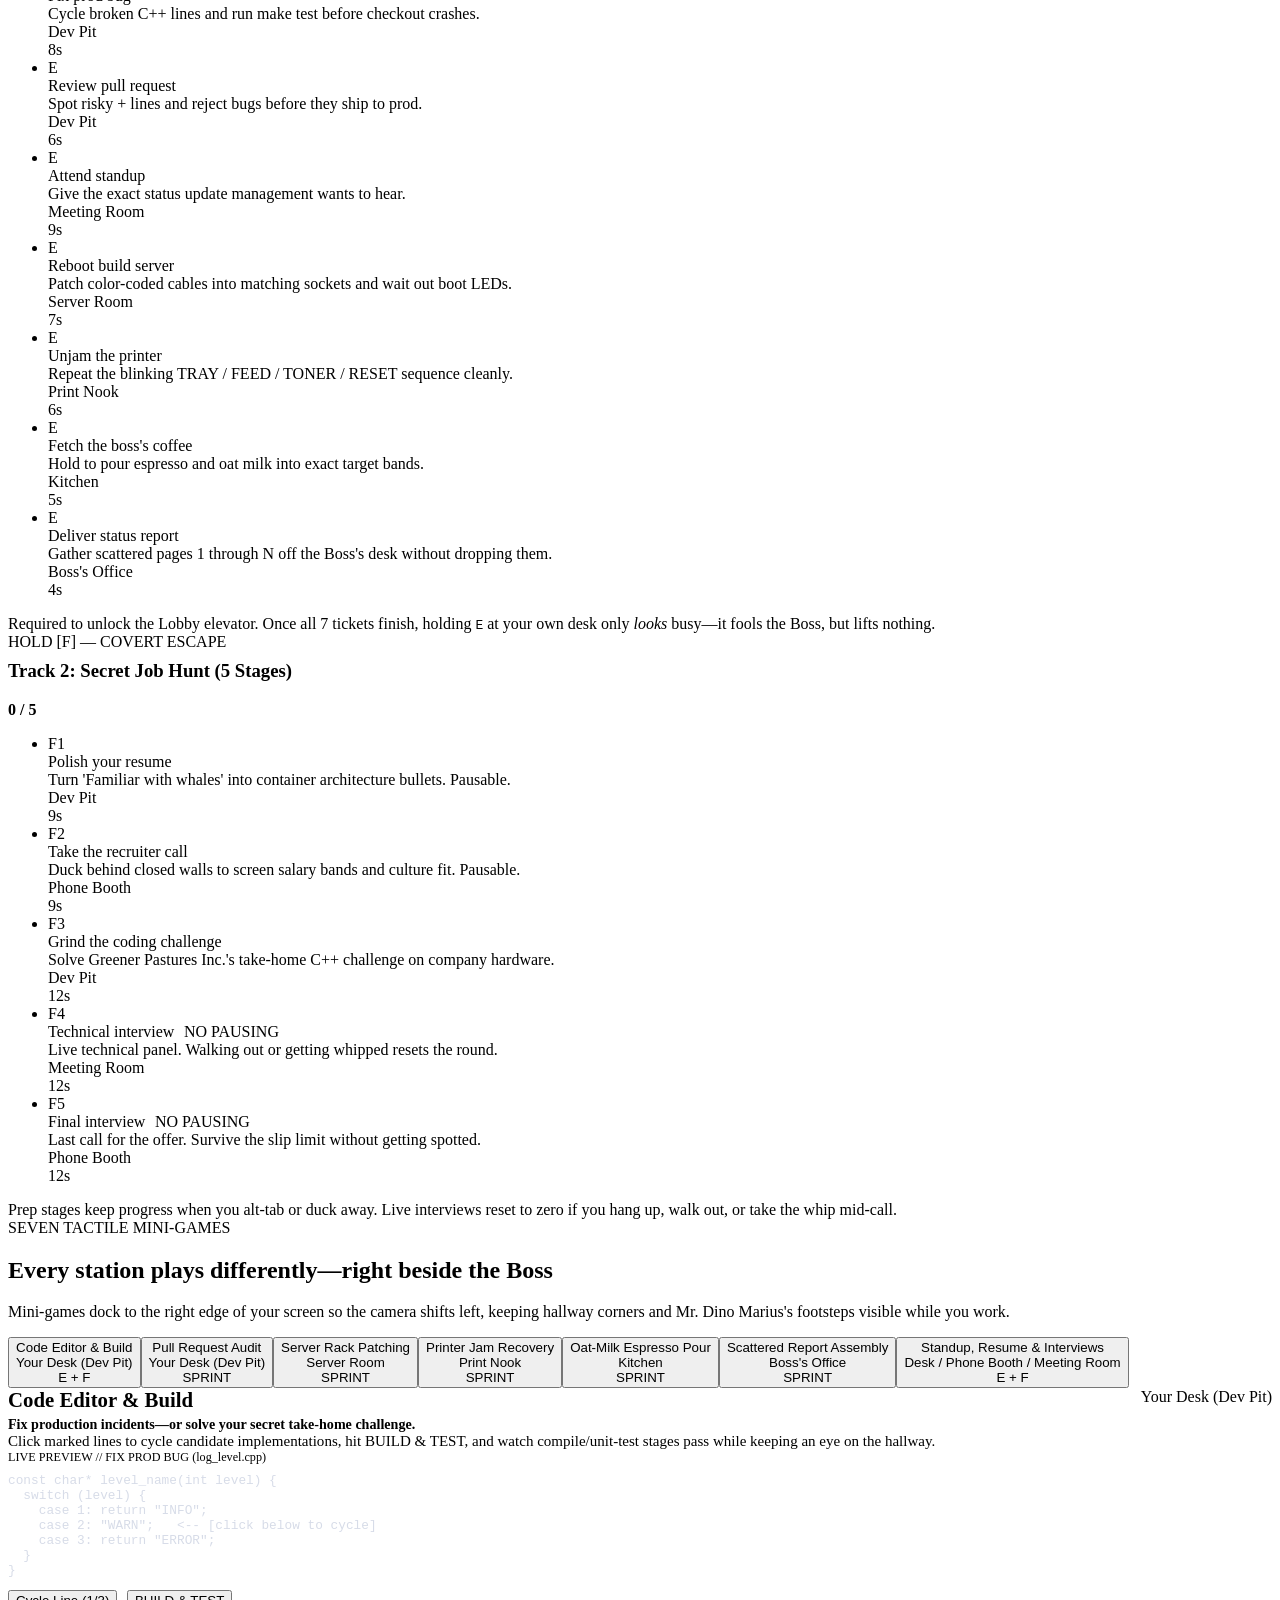
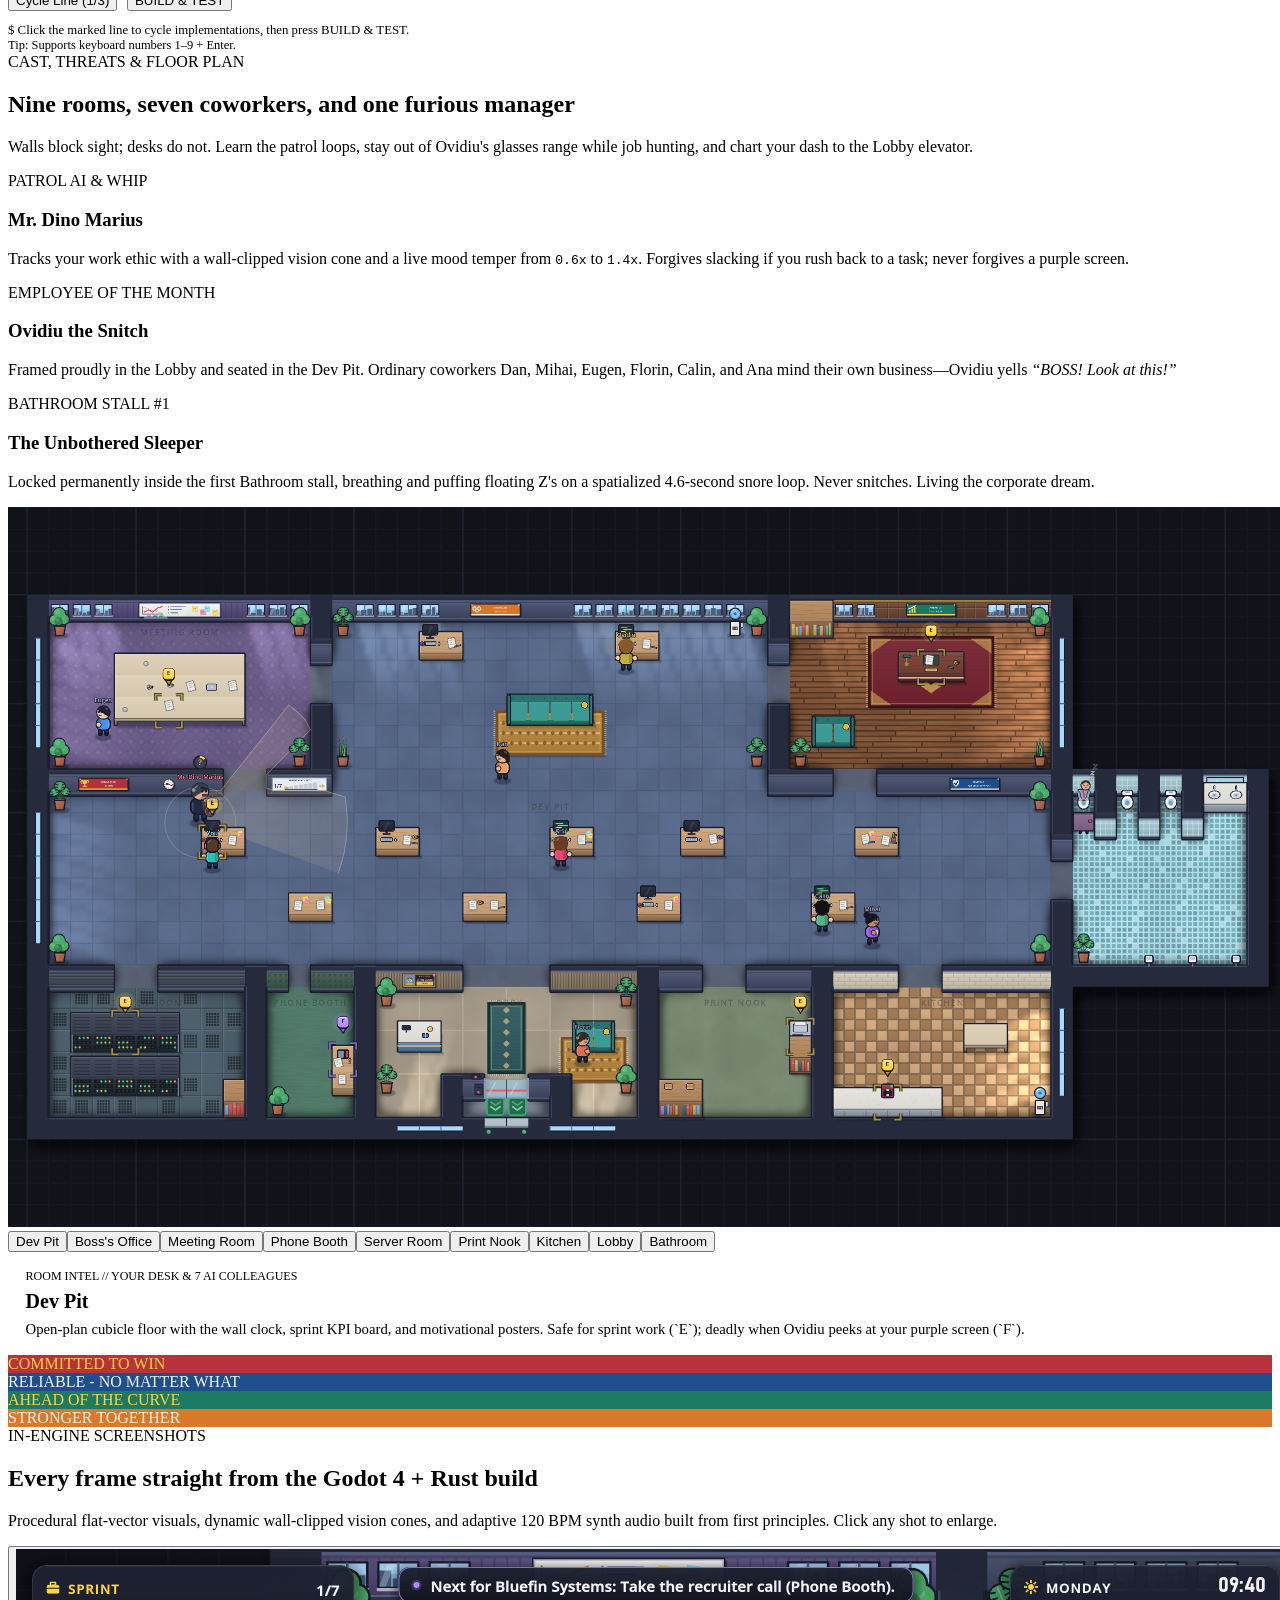
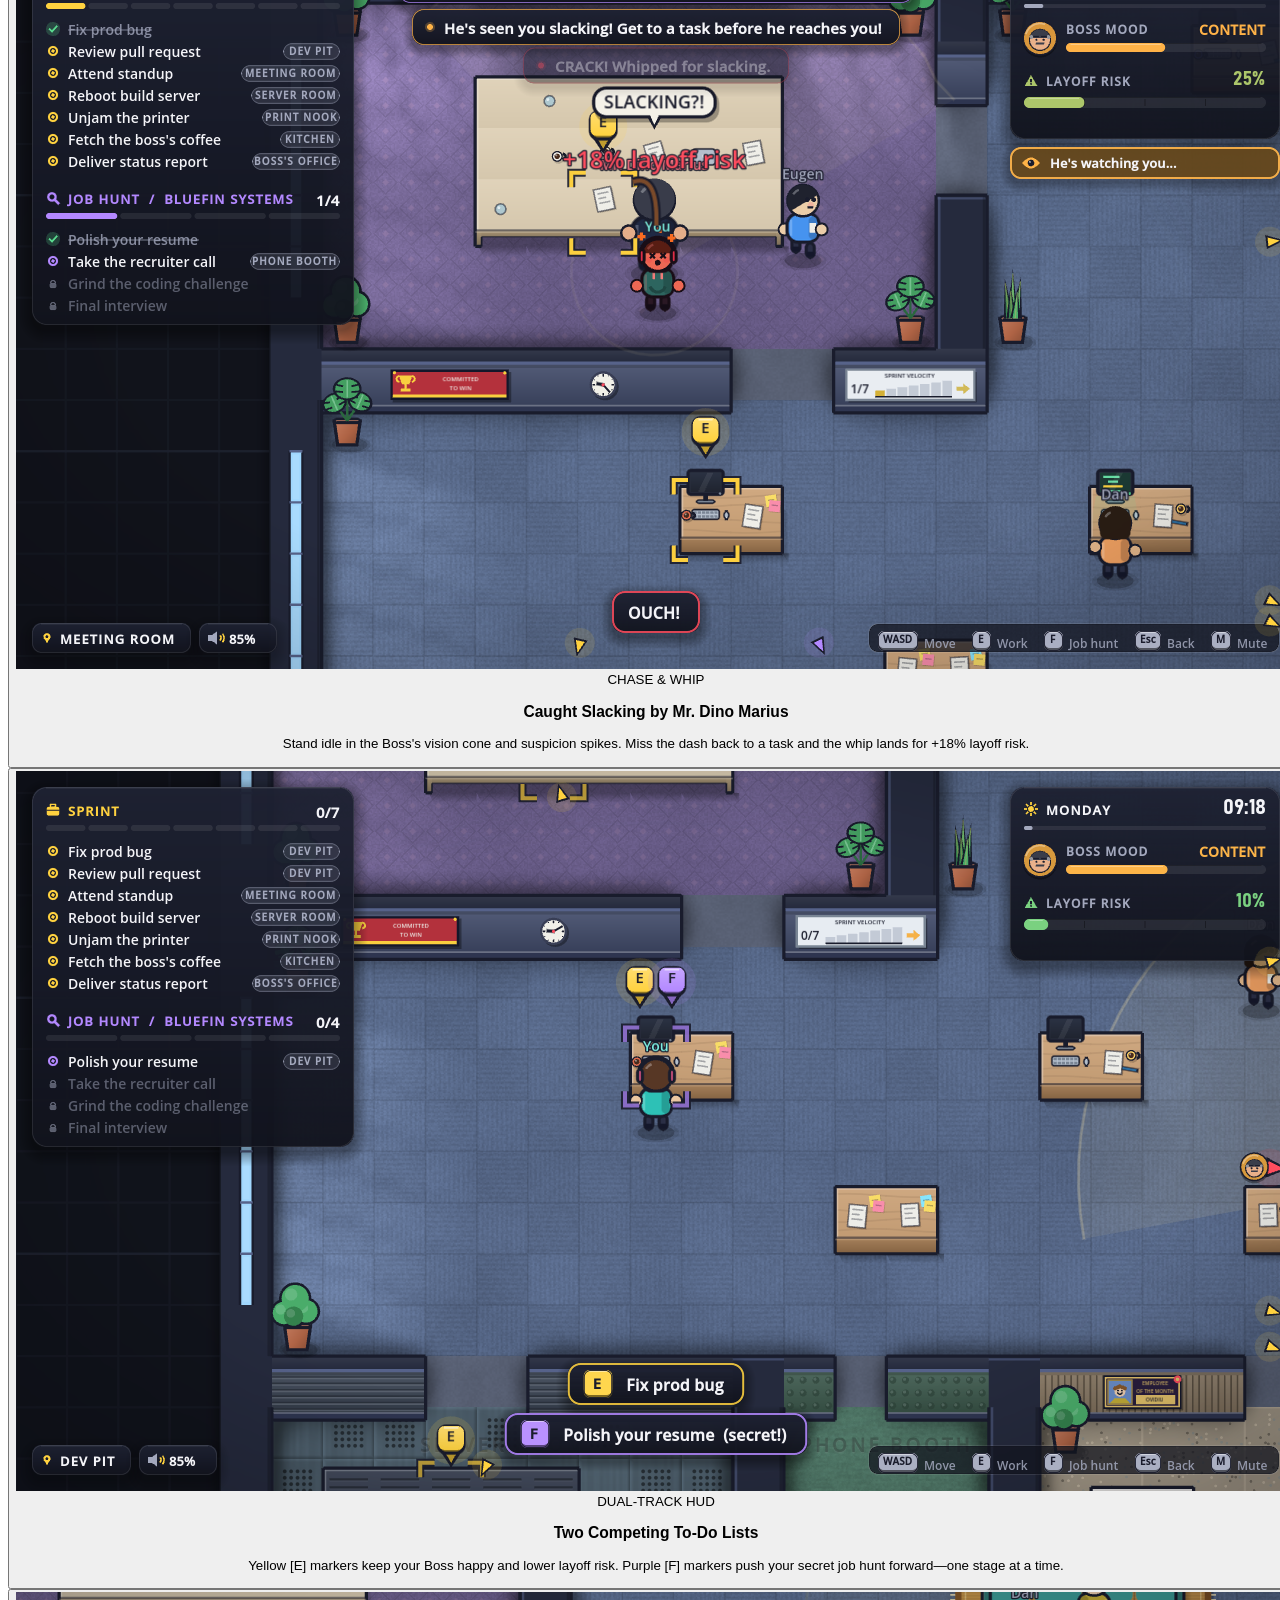
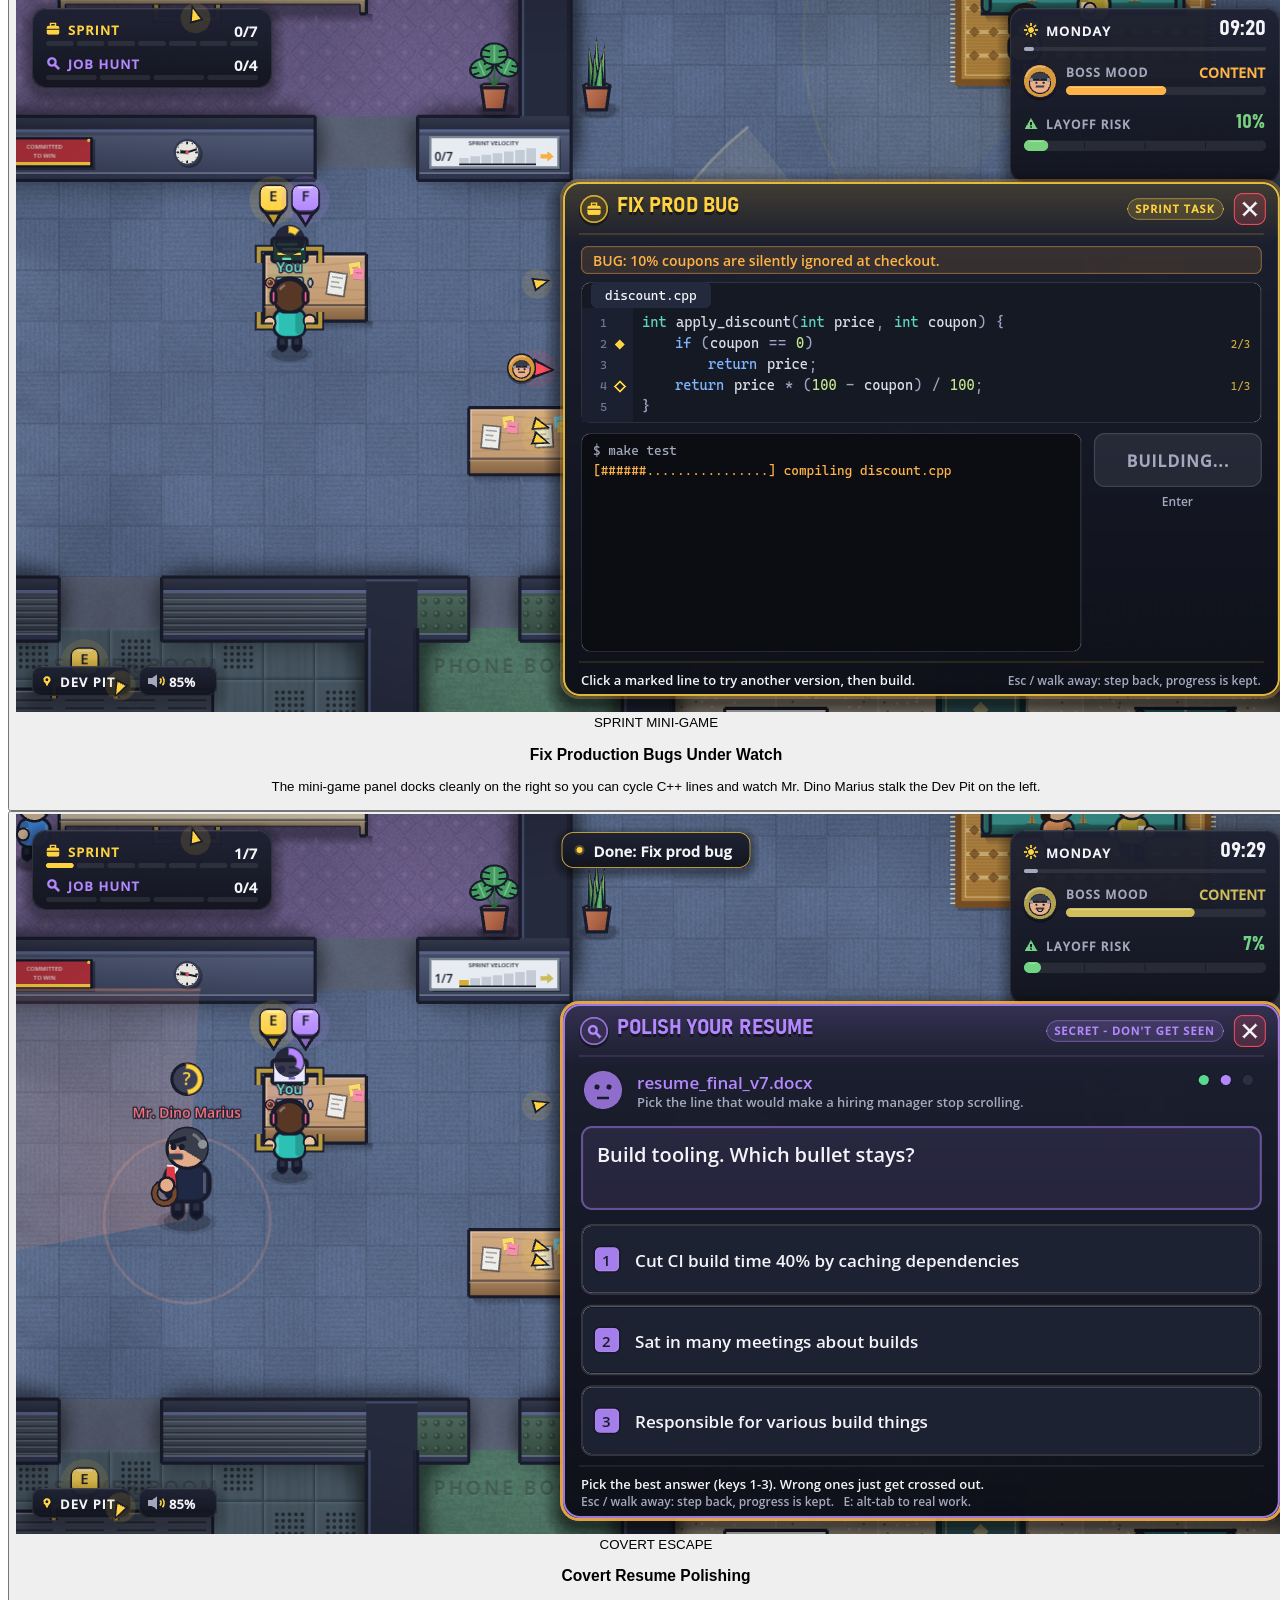
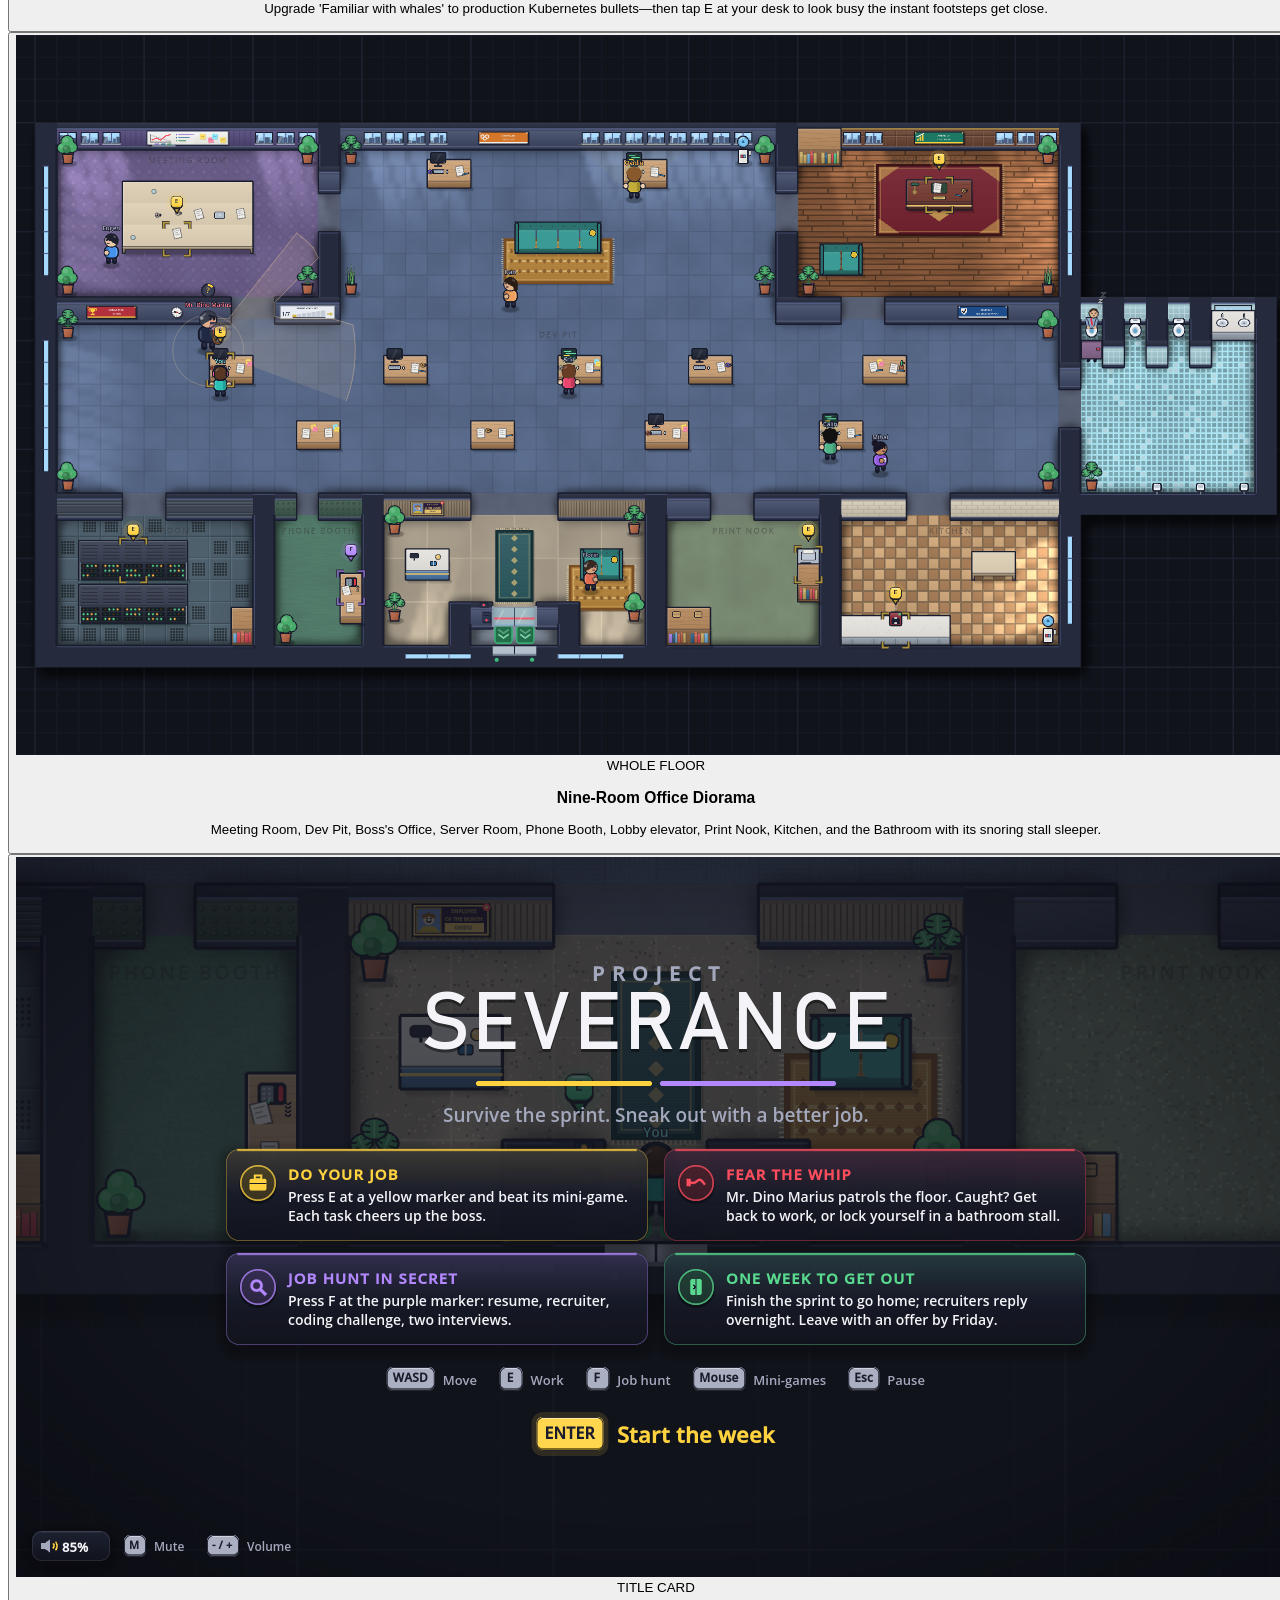
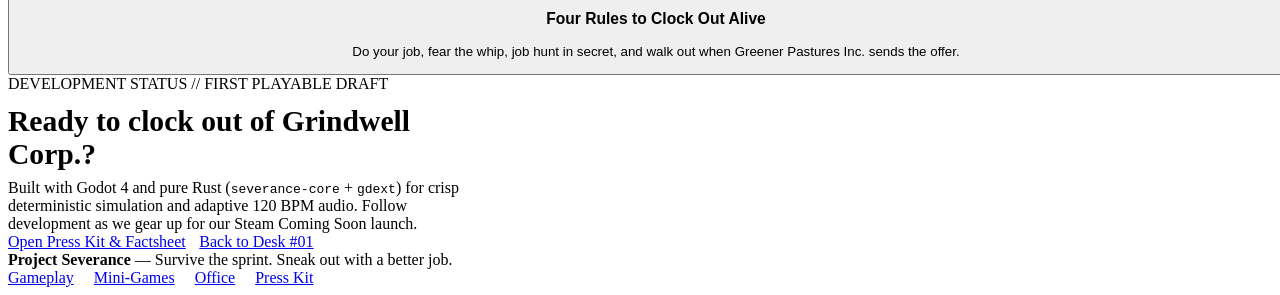
==== commit db1595d3: "chore: deploy Project Severance site (f09c6ef1bf4d3b39d3690805ab0ce50f9bdbe065) vinersar31/project_s" ====
--- a/index.html
+++ b/index.html
@@ -4,4 +4,4 @@
 <!-- -->    case 2: &quot;WARN&quot;;   &lt;-- [click below to cycle]
 <!-- -->    case 3: return &quot;ERROR&quot;;
 <!-- -->  }
-<!-- -->}</code></pre><div style="display:flex;flex-wrap:wrap;gap:0.6rem"><button type="button" class="btn btn-ghost">Cycle Line (<!-- -->1<!-- -->/<!-- -->3<!-- -->)</button><button type="button" class="btn btn-primary">BUILD &amp; TEST</button></div><div class="mono" style="margin-top:0.75rem;font-size:0.8rem;color:var(--warn)">$ <!-- -->Click the marked line to cycle implementations, then press BUILD &amp; TEST.</div></div><div class="mono" style="font-size:0.78rem;color:var(--text-dim)">Tip: <!-- -->Supports keyboard numbers 1–9 + Enter.</div></div></div></div></section><section id="office" class="section"><div class="container"><div class="section-header"><span class="eyebrow"><span class="eyebrow-dot" style="background:var(--danger)"></span>CAST, THREATS &amp; FLOOR PLAN</span><h2 class="section-title">Nine rooms, seven coworkers, and one furious manager</h2><p class="section-lead">Walls block sight; desks do not. Learn the patrol loops, stay out of Ovidiu&#x27;s glasses range while job hunting, and chart your dash to the Lobby elevator.</p></div><div class="cast-grid"><article class="cast-card" style="border-color:rgba(255, 77, 94, 0.45)"><span class="pill pill-danger">PATROL AI &amp; WHIP</span><h3>Mr. Dino Marius</h3><p>Tracks your work ethic with a wall-clipped vision cone and a live mood temper from<!-- --> <code>0.6x</code> to <code>1.4x</code>. Forgives slacking if you rush back to a task; never forgives a purple screen.</p></article><article class="cast-card" style="border-color:rgba(201, 176, 55, 0.45)"><span class="pill" style="color:var(--snitch)">EMPLOYEE OF THE MONTH</span><h3>Ovidiu the Snitch</h3><p>Framed proudly in the Lobby and seated in the Dev Pit. Ordinary coworkers Dan, Mihai, Eugen, Florin, Calin, and Ana mind their own business—Ovidiu yells<!-- --> <em>“BOSS! Look at this!”</em></p></article><article class="cast-card"><span class="pill">BATHROOM STALL #1</span><h3>The Unbothered Sleeper</h3><p>Locked permanently inside the first Bathroom stall, breathing and puffing floating Z&#x27;s on a spatialized 4.6-second snore loop. Never snitches. Living the corporate dream.</p></article></div><div class="office-tour"><div class="screenshot-preview"><img alt="Top-down overview of all nine rooms in Grindwell Corp." loading="lazy" width="1280" height="720" decoding="async" data-nimg="1" style="color:transparent" src="/screenshots/overview.png"/></div><div><div class="room-chips" role="tablist" aria-label="Office room inspector"><button type="button" role="tab" aria-selected="true" class="room-chip active"><span class="room-swatch" style="background-color:#586785" aria-hidden="true"></span>Dev Pit</button><button type="button" role="tab" aria-selected="false" class="room-chip "><span class="room-swatch" style="background-color:#84524c" aria-hidden="true"></span>Boss&#x27;s Office</button><button type="button" role="tab" aria-selected="false" class="room-chip "><span class="room-swatch" style="background-color:#77698f" aria-hidden="true"></span>Meeting Room</button><button type="button" role="tab" aria-selected="false" class="room-chip "><span class="room-swatch" style="background-color:#5d7d6c" aria-hidden="true"></span>Phone Booth</button><button type="button" role="tab" aria-selected="false" class="room-chip "><span class="room-swatch" style="background-color:#3f5663" aria-hidden="true"></span>Server Room</button><button type="button" role="tab" aria-selected="false" class="room-chip "><span class="room-swatch" style="background-color:#71806b" aria-hidden="true"></span>Print Nook</button><button type="button" role="tab" aria-selected="false" class="room-chip "><span class="room-swatch" style="background-color:#a88a6b" aria-hidden="true"></span>Kitchen</button><button type="button" role="tab" aria-selected="false" class="room-chip "><span class="room-swatch" style="background-color:#8d8474" aria-hidden="true"></span>Lobby</button><button type="button" role="tab" aria-selected="false" class="room-chip "><span class="room-swatch" style="background-color:#6a8e96" aria-hidden="true"></span>Bathroom</button></div><div class="stat-card" style="padding:1.1rem"><div class="mono" style="font-size:0.75rem;color:var(--work)">ROOM INTEL // <!-- -->YOUR DESK &amp; 7 AI COLLEAGUES</div><h3 style="margin:0.35rem 0 0.5rem;font-size:1.25rem">Dev Pit</h3><p style="margin:0;color:var(--text-dim);font-size:0.92rem">Open-plan cubicle floor with the wall clock, sprint KPI board, and motivational posters. Safe for sprint work (`E`); deadly when Ovidiu peeks at your purple screen (`F`).</p></div></div></div><div class="posters-strip" aria-label="Office motivational posters"><div class="poster-plaque" style="background-color:#b8323c;color:#ffd23f">COMMITTED TO WIN</div><div class="poster-plaque" style="background-color:#1f4e8c;color:#f4f1e8">RELIABLE - NO MATTER WHAT</div><div class="poster-plaque" style="background-color:#1d7a63;color:#ffd23f">AHEAD OF THE CURVE</div><div class="poster-plaque" style="background-color:#d9792b;color:#f4f1e8">STRONGER TOGETHER</div></div></div></section><section id="screenshots" class="section"><div class="container"><div class="section-header"><span class="eyebrow"><span class="eyebrow-dot" style="background:var(--player)"></span>IN-ENGINE SCREENSHOTS</span><h2 class="section-title">Every frame straight from the Godot 4 + Rust build</h2><p class="section-lead">Procedural flat-vector visuals, dynamic wall-clipped vision cones, and adaptive 120 BPM synth audio built from first principles. Click any shot to enlarge.</p></div><div class="gallery-grid"><button type="button" class="shot-card" aria-label="Enlarge screenshot: Caught Slacking by Mr. Dino Marius"><div class="shot-thumb"><img alt="Caught Slacking by Mr. Dino Marius" loading="lazy" width="1280" height="720" decoding="async" data-nimg="1" style="color:transparent" src="/screenshots/boss.png"/></div><div class="shot-body"><span class="pill pill-danger">CHASE &amp; WHIP</span><h3>Caught Slacking by Mr. Dino Marius</h3><p>Stand idle in the Boss&#x27;s vision cone and suspicion spikes. Miss the dash back to a task and the whip lands for +18% layoff risk.</p></div></button><button type="button" class="shot-card" aria-label="Enlarge screenshot: Two Competing To-Do Lists"><div class="shot-thumb"><img alt="Two Competing To-Do Lists" loading="lazy" width="1280" height="720" decoding="async" data-nimg="1" style="color:transparent" src="/screenshots/office.png"/></div><div class="shot-body"><span class="pill pill-work">DUAL-TRACK HUD</span><h3>Two Competing To-Do Lists</h3><p>Yellow [E] markers keep your Boss happy and lower layoff risk. Purple [F] markers push your secret job hunt forward—one stage at a time.</p></div></button><button type="button" class="shot-card" aria-label="Enlarge screenshot: Fix Production Bugs Under Watch"><div class="shot-thumb"><img alt="Fix Production Bugs Under Watch" loading="lazy" width="1280" height="720" decoding="async" data-nimg="1" style="color:transparent" src="/screenshots/sprint_task.png"/></div><div class="shot-body"><span class="pill pill-work">SPRINT MINI-GAME</span><h3>Fix Production Bugs Under Watch</h3><p>The mini-game panel docks cleanly on the right so you can cycle C++ lines and watch Mr. Dino Marius stalk the Dev Pit on the left.</p></div></button><button type="button" class="shot-card" aria-label="Enlarge screenshot: Covert Resume Polishing"><div class="shot-thumb"><img alt="Covert Resume Polishing" loading="lazy" width="1280" height="720" decoding="async" data-nimg="1" style="color:transparent" src="/screenshots/job_hunt.png"/></div><div class="shot-body"><span class="pill pill-secret">COVERT ESCAPE</span><h3>Covert Resume Polishing</h3><p>Upgrade &#x27;Familiar with whales&#x27; to production Kubernetes bullets—then tap E at your desk to look busy the instant footsteps get close.</p></div></button><button type="button" class="shot-card" aria-label="Enlarge screenshot: Nine-Room Office Diorama"><div class="shot-thumb"><img alt="Nine-Room Office Diorama" loading="lazy" width="1280" height="720" decoding="async" data-nimg="1" style="color:transparent" src="/screenshots/overview.png"/></div><div class="shot-body"><span class="pill ">WHOLE FLOOR</span><h3>Nine-Room Office Diorama</h3><p>Meeting Room, Dev Pit, Boss&#x27;s Office, Server Room, Phone Booth, Lobby elevator, Print Nook, Kitchen, and the Bathroom with its snoring stall sleeper.</p></div></button><button type="button" class="shot-card" aria-label="Enlarge screenshot: Four Rules to Clock Out Alive"><div class="shot-thumb"><img alt="Four Rules to Clock Out Alive" loading="lazy" width="1280" height="720" decoding="async" data-nimg="1" style="color:transparent" src="/screenshots/title.png"/></div><div class="shot-body"><span class="pill ">TITLE CARD</span><h3>Four Rules to Clock Out Alive</h3><p>Do your job, fear the whip, job hunt in secret, and walk out when Greener Pastures Inc. sends the offer.</p></div></button></div></div></section><section id="wishlist" class="section"><div class="container"><div class="cta-box"><div style="max-width:60ch"><span class="pill pill-good">DEVELOPMENT STATUS // FIRST PLAYABLE DRAFT</span><h2 style="margin:0.75rem 0 0.5rem;font-size:1.85rem">Ready to clock out of Grindwell Corp.?</h2><p style="margin:0;color:var(--text-dim)">Built with Godot 4 and pure Rust (<code>severance-core</code> +<!-- --> <code>gdext</code>) for crisp deterministic simulation and adaptive 120 BPM audio. Follow development as we gear up for our Steam Coming Soon launch.</p></div><div style="display:flex;flex-wrap:wrap;gap:0.85rem"><a class="btn btn-primary" href="/project-severance-site/presskit/">Open Press Kit &amp; Factsheet</a><a href="#top" class="btn btn-ghost">Back to Desk #01</a></div></div></div></section></main><footer class="site-footer"><div class="container footer-inner"><div><strong style="color:var(--text-main)">Project Severance</strong> —<!-- --> <!-- -->Survive the sprint. Sneak out with a better job.</div><div style="display:flex;gap:1.25rem;flex-wrap:wrap"><a href="/project-severance-site/#dual-track">Gameplay</a><a href="/project-severance-site/#minigames">Mini-Games</a><a href="/project-severance-site/#office">Office</a><a href="/project-severance-site/presskit/">Press Kit</a></div></div></footer><!--$--><!--/$--><script id="_R_">(globalThis["TURBOPACK"] || (globalThis["TURBOPACK"] = [])).push({"otherChunks":["static/chunks/1pcw6gskne7pf.js","static/chunks/1wnov70f88xjy.js","static/chunks/092r-mewpaf3q.js","static/chunks/06akdc1nzb_1i.js"],"runtimeModuleIds":[94553]});</script><script src="/project-severance-site/_next/static/chunks/1pcw6gskne7pf.js" async=""></script><script>(self.__next_f=self.__next_f||[]).push([0])</script><script>self.__next_f.push([1,"1:\"$Sreact.fragment\"\n2:\"/project-severance-site/_next/static/chunks/3qfy96eoyh-ek.js\"\n3:I[39756,[\"$2\"],\"default\"]\n4:I[37457,[\"$2\"],\"default\"]\n6:\"/project-severance-site/_next/static/chunks/3zt_16xndew4w.js\"\n7:\"/project-severance-site/_next/static/chunks/26zpol7blh_3w.js\"\n8:I[22016,[\"$2\",\"$6\",\"$7\"],\"\"]\n9:I[82781,[\"$2\",\"$6\",\"$7\"],\"WorkstationHero\"]\n1c:\"ViewportBoundary\"\n1d:I[97367,[\"$2\"],\"$1c\"]\n1f:\"MetadataBoundary\"\n20:I[97367,[\"$2\"],\"$1f\"]\n21:\"$Sreact.suspense\"\n23:I[68027,[\"$2\"],\"default\",1]\n:HL[\"/project-severance-site/_next/static/chunks/1m0lqf2j4cuw_.css\",\"style\"]\n:HL[\"/project-severance-site/_next/static/media/237858b39a32779d-s.p.2cyn07wtgehh0.woff2\",\"font\",{\"crossOrigin\":\"\",\"type\":\"font/woff2\"}]\n:HL[\"/project-severance-site/_next/static/media/53897e768d329f66-s.p.3t6q91iet4nsy.woff2\",\"font\",{\"crossOrigin\":\"\",\"type\":\"font/woff2\"}]\n5:[[\"children\",{\"s\":\"__PAGE__\",\"h\":512,\"d\":{\"r\":[\"$\",\"$1\",\"c\",{\"children\":[[[\"$\",\"header\",null,{\"className\":\"site-header\",\"children\":[\"$\",\"div\",null,{\"className\":\"container header-inner\",\"children\":[[\"$\",\"$L8\",null,{\"href\":\"/\",\"className\":\"brand\",\"aria-label\":\"Project Severance Home\",\"children\":[[\"$\",\"span\",null,{\"className\":\"brand-wordmark\",\"children\":\"PROJECT SEVERANCE\"}],[\"$\",\"span\",null,{\"className\":\"brand-bar\",\"aria-hidden\":\"true\"}]]}],[\"$\",\"nav\",null,{\"className\":\"nav-links\",\"aria-label\":\"Primary navigation\",\"children\":[[\"$\",\"$L8\",null,{\"href\":\"/#dual-track\",\"children\":\"Dual-Track\"}],[\"$\",\"$L8\",null,{\"href\":\"/#minigames\",\"children\":\"Mini-Games\"}],[\"$\",\"$L8\",null,{\"href\":\"/#office\",\"children\":\"Office \u0026 Cast\"}],[\"$\",\"$L8\",null,{\"href\":\"/#screenshots\",\"children\":\"Screenshots\"}],[\"$\",\"$L8\",null,{\"href\":\"/presskit/\",\"children\":\"Press Kit\"}]]}],[\"$\",\"div\",null,{\"className\":\"header-actions\",\"children\":[[\"$\",\"span\",null,{\"className\":\"pill pill-good\",\"children\":\"PLAYABLE DRAFT\"}],[\"$\",\"$L8\",null,{\"href\":\"#wishlist\",\"className\":\"btn btn-primary\",\"children\":\"Wishlist Soon\"}]]}]]}]}],[\"$\",\"main\",null,{\"id\":\"top\",\"children\":[[\"$\",\"$L9\",null,{}],[\"$\",\"section\",null,{\"id\":\"dual-track\",\"className\":\"section\",\"children\":[\"$\",\"div\",null,{\"className\":\"container\",\"children\":[[\"$\",\"div\",null,{\"className\":\"section-header\",\"children\":[[\"$\",\"span\",null,{\"className\":\"eyebrow\",\"children\":[[\"$\",\"span\",null,{\"className\":\"eyebrow-dot\",\"style\":{\"background\":\"var(--work)\"}}],[\"$\",\"span\",null,{\"className\":\"eyebrow-dot\",\"style\":{\"background\":\"var(--secret)\"}}],\"CORE DUAL-TRACK GAMEPLAY\"]}],[\"$\",\"h2\",null,{\"className\":\"section-title\",\"children\":\"Two competing to-do lists on one clock\"}],[\"$\",\"p\",null,{\"className\":\"section-lead\",\"children\":\"Doing sprint work keeps Mr. Dino Marius happy—but every ticket you close removes one more legitimate excuse to sit at a station when you need cover for your job hunt.\"}]]}],[\"$\",\"div\",null,{\"className\":\"dual-grid\",\"children\":[[\"$\",\"div\",null,{\"className\":\"track-panel work\",\"children\":[[\"$\",\"div\",null,{\"className\":\"track-header\",\"children\":[[\"$\",\"div\",null,{\"children\":[[\"$\",\"span\",null,{\"className\":\"pill pill-work\",\"children\":\"HOLD [E] — VISIBLE WORK\"}],[\"$\",\"h3\",null,{\"className\":\"track-title\",\"style\":{\"marginTop\":\"0.55rem\"},\"children\":\"Track 1: Corporate Sprint (7 Tasks)\"}]]}],[\"$\",\"span\",null,{\"className\":\"mono\",\"style\":{\"color\":\"var(--work)\",\"fontWeight\":700},\"children\":\"0 / 7\"}]]}],[\"$\",\"ul\",null,{\"className\":\"task-list\",\"children\":[[\"$\",\"li\",\"fix-prod-bug\",{\"className\":\"task-row\",\"children\":[[\"$\",\"span\",null,{\"className\":\"task-badge work\",\"children\":\"E\"}],[\"$\",\"div\",null,{\"children\":[[\"$\",\"div\",null,{\"className\":\"task-name\",\"children\":\"Fix prod bug\"}],[\"$\",\"div\",null,{\"className\":\"task-desc\",\"children\":\"Cycle broken C++ lines and run make test before checkout crashes.\"}]]}],[\"$\",\"div\",null,{\"className\":\"task-meta\",\"children\":[\"$La\",\"$Lb\"]}]]}],\"$Lc\",\"$Ld\",\"$Le\",\"$Lf\",\"$L10\",\"$L11\"]}],\"$L12\"]}],\"$L13\"]}]]}]}],\"$L14\",\"$L15\",\"$L16\",\"$L17\"]}],\"$L18\"],[\"$L19\",\"$L1a\"],\"$L1b\"]}],\"p\":false,\"v\":null}}]]\n0:{\"P\":null,\"c\":[\"\",\"\"],\"q\":\"\",\"i\":false,\"t\":{\"t\":{\"s\":\"\",\"h\":528,\"d\":{\"r\":[\"$\",\"$1\",\"c\",{\"children\":[[[\"$\",\"link\",\"0\",{\"rel\":\"stylesheet\",\"href\":\"/project-severance-site/_next/static/chunks/1m0lqf2j4cuw_.css\",\"precedence\":\"next\",\"crossOrigin\":\"$undefined\",\"nonce\":\"$undefined\"}],[\"$\",\"script\",\"script-0\",{\"src\":\"/project-severance-site/_next/static/chunks/3qfy96eoyh-ek.js\",\"async\":true,\"nonce\":\"$undefined\"}]],[\"$\",\"html\",null,{\"lang\":\"en\",\"className\":\"im0rWa_variable XfFTLG_variable\",\"children\":[\"$\",\"body\",null,{\"children\":[\"$\",\"$L3\",null,{\"parallelRouterKey\":\"children\",\"error\":\"$undefined\",\"errorStyles\":\"$undefined\",\"errorScripts\":\"$undefined\",\"template\":[\"$\",\"$L4\",null,{}],\"templateStyles\":\"$undefined\",\"templateScripts\":\"$undefined\",\"notFound\":[[[\"$\",\"title\",null,{\"children\":\"404: This page could not be found.\"}],[\"$\",\"div\",null,{\"style\":{\"fontFamily\":\"system-ui,\\\"Segoe UI\\\",Roboto,Helvetica,Arial,sans-serif,\\\"Apple Color Emoji\\\",\\\"Segoe UI Emoji\\\"\",\"height\":\"100vh\",\"textAlign\":\"center\",\"display\":\"flex\",\"flexDirection\":\"column\",\"alignItems\":\"center\",\"justifyContent\":\"center\"},\"children\":[\"$\",\"div\",null,{\"children\":[[\"$\",\"style\",null,{\"dangerouslySetInnerHTML\":{\"__html\":\"body{color:#000;background:#fff;margin:0}.next-error-h1{border-right:1px solid rgba(0,0,0,.3)}@media (prefers-color-scheme:dark){body{color:#fff;background:#000}.next-error-h1{border-right:1px solid rgba(255,255,255,.3)}}\"}}],[\"$\",\"h1\",null,{\"className\":\"next-error-h1\",\"style\":{\"display\":\"inline-block\",\"margin\":\"0 20px 0 0\",\"padding\":\"0 23px 0 0\",\"fontSize\":24,\"fontWeight\":500,\"verticalAlign\":\"top\",\"lineHeight\":\"49px\"},\"children\":404}],[\"$\",\"div\",null,{\"style\":{\"display\":\"inline-block\"},\"children\":[\"$\",\"h2\",null,{\"style\":{\"fontSize\":14,\"fontWeight\":400,\"lineHeight\":\"49px\",\"margin\":0},\"children\":\"This page could not be found.\"}]}]]}]}]],[]],\"forbidden\":\"$undefined\",\"unauthorized\":\"$undefined\"}]}]}]]}],\"p\":false,\"v\":null},\"c\":\"$Q5\"},\"h\":{\"r\":[\"$\",\"$1\",\"h\",{\"children\":[null,[\"$\",\"$L1d\",null,{\"children\":\"$L1e\"}],[\"$\",\"$L20\",null,{\"children\":[[\"$\",\"div\",null,{\"hidden\":true,\"children\":[\"$\",\"$21\",null,{\"name\":\"Next.Metadata\",\"children\":\"$L22\"}]}],null]}],[\"$\",\"meta\",null,{\"name\":\"next-size-adjust\",\"content\":\"\"}]]}],\"p\":false,\"v\":null}},\"m\":\"$undefined\",\"G\":[\"$23\",[[\"$\",\"link\",\"0\",{\"rel\":\"stylesheet\",\"href\":\"/project-severance-site/_next/static/chunks/1m0lqf2j4cuw_.css\",\"precedence\":\"next\",\"crossOrigin\":\"$undefined\",\"nonce\":\"$undefined\"}]]],\"S\":true,\"r\":\"$undefined\",\"s\":\"$undefined\",\"a\":\"$undefined\",\"l\":\"$undefined\",\"p\":\"$undefined\",\"d\":\"$undefined\",\"b\":\"TcPhkwsdCWjdSQyep37VA\"}\n24:I[90353,[\"$2\",\"$6\",\"$7\"],\"MinigameArcade\"]\n25:I[80173,[\"$2\",\"$6\",\"$7\"],\"OfficeFloorTour\"]\n26:\"ScreenshotGallery\"\n27:I[47847,[\"$2\",\"$6\",\"$7\"],\"$26\"]\n28:I[97367,[\"$2\"],\"OutletBoundary\"]\na:[\"$\",\"div\",null,{\"children\":\"Dev Pit\"}]\nb:[\"$\",\"div\",null,{\"children\":[8,\"s\"]}]\nc:[\"$\",\"li\",\"review-pr\",{\"className\":\"task-row\",\"children\":[[\"$\",\"span\",null,{\"className\":\"task-badge work\",\"children\":\"E\"}],[\"$\",\"div\",null,{\"children\":[[\"$\",\"div\",null,{\"className\":\"task-name\",\"children\":\"Review pull request\"}],[\"$\",\"div\",null,{\"className\":\"task-desc\",\"children\":\"Spot risky + lines and reject bugs before they ship to prod.\"}]]}],[\"$\",\"div\",null,{\"className\":\"task-meta\",\"children\":[[\"$\",\"div\",null,{\"children\":\"Dev Pit\"}],[\"$\",\"div\",null,{\"children\":[6,\"s\"]}]]}]]}]\nd:[\"$\",\"li\",\"attend-standup\",{\"className\":\"task-row\",\"children\":[[\"$\",\"span\",null,{\"className\":\"task-badge work\",\"children\":\"E\"}],[\"$\",\"div\",null,{\"children\":[[\"$\",\"div\",null,{\"className\":\"task-name\",\"children\":\"Attend standup\"}],[\"$\",\"div\",null,{\"className\":\"task-desc\",\"children\":\"Give the exact status update management wants to hear.\"}]]}],[\"$\",\"div\",null,{\"className\":\"task-meta\",\"children\":[[\"$\",\"div\",null,{\"children\":\"Meeting Room\"}],[\"$\",\"div\",null,{\"children\":[9,\"s\"]}]]}]]}]\ne:[\"$\",\"li\",\"reboot-server\",{\"className\":\"task-row\",\"children\":[[\"$\",\"span\",null,{\"className\":\"task-badge work\",\"children\":\"E\"}],[\"$\",\"div\",null,{\"children\":[[\"$\",\"div\",null,{\"className\":\"task-name\",\"children\":\"Reboot build server\"}],[\"$\",\"div\",null,{\"className\":\"task-desc\",\"children\":\"Patch color-coded cables into matching sockets and wait out boot LEDs.\"}]]}],[\"$\",\"div\",null,{\"className\":\"task-meta\",\"children\":[[\"$\",\"div\",null,{\"children\":\"Server Room\"}],[\"$\",\"div\",null,{\"children\":[7,\"s\"]}]]}]]}]\nf:[\"$\",\"li\",\"unjam-printer\",{\"className\":\"task-row\",\"children\":[[\"$\",\"span\",null,{\"className\":\"task-badge work\",\"children\":\"E\"}],[\"$\",\"div\",null,{\"children\":[[\"$\",\"div\",null,{\"className\":\"task-name\",\"children\":\"Unjam the printer\"}],[\"$\",\"div\",null,{\"className\":\"task-desc\",\"children\":\"Repeat the blinking TRAY / FEED / TONER / RESET sequence cleanly.\"}]]}],[\"$\",\"div\",null,{\"className\":\"task-meta\",\"children\":[[\"$\",\"div\",null,{\"children\":\"Print Nook\"}],[\"$\",\"div\",null,{\"children\":[6,\"s\"]}]]}]]}]\n10:[\"$\",\"li\",\"fetch-coffee\",{\"className\":\"task-row\",\"children\":[[\"$\",\"span\",null,{\"className\":\"task-badge work\",\"children\":\"E\"}],[\"$\",\"div\",null,{\"children\":[[\"$\",\"div\",null,{\"className\":\"task-name\",\"children\":\"Fetch the boss's coffee\"}],[\"$\",\"div\",null,{\"className\":\"task-desc\",\"children\":\"Hold to pour espresso and oat milk into exact target bands.\"}]]}],[\"$\",\"div\",null,{\"className\":\"task-meta\",\"children\":[[\"$\",\"div\",null,{\"children\":\"Kitchen\"}],[\"$\",\"div\",null,{\"children\":[5,\"s\"]}]]}]]}]\n11:[\"$\",\"li\",\"deliver-report\",{\"className\":\"task-row\",\"children\":[[\"$\",\"span\",null,{\"className\":\"task-badge work\",\"children\":\"E\"}],[\"$\",\"div\",null,{\"children\":[[\"$\",\"div\",null,{\"className\":\"task-name\",\"children\":\"Deliver status report\"}],[\"$\",\"div\",null,{\"className\":\"task-desc\",\"children\":\"Gather scattered pages 1 through N off the Boss's desk without dropping them.\"}]]}],[\"$\",\"div\",null,{\"className\":\"task-meta\",\"children\":[[\"$\",\"div\",null,{\"children\":\"Boss's Office\"}],[\"$\",\"div\",null,{\"children\":[4,\"s\"]}]]}]]}]\n12:[\"$\",\"div\",null,{\"className\":\"track-footnote\",\"children\":[\"Required to unlock the Lobby elevator. Once all 7 tickets finish, holding\",\" \",[\"$\",\"code\",null,{\"children\":\"E\"}],\" at your own desk only \",[\"$\",\"em\",null,{\"children\":\"looks\"}],\" busy—it fools the Boss, but lifts nothing.\"]}]\n13:[\"$\",\"div\",null,{\"className\":\"track-panel secret\",\"children\":[[\"$\",\"div\",null,{\"className\":\"track-header\",\"children\":[[\"$\",\"div\",null,{\"children\":[[\"$\",\"span\",null,{\"className\":\"pill pill-secret\",\"children\":\"HOLD [F] — COVERT ESCAPE\"}],[\"$\",\"h3\",null,{\"className\":\"track-title\",\"style\":{\"marginTop\":\"0.55rem\"},\"children\":\"Track 2: Secret Job Hunt (5 Stages)\"}]]}],[\"$\",\"span\",null,{\"className\":\"mono\",\"style\":{\"color\":\"var(--secret)\",\"fontWeight\":700},\"children\":\"0 / 5\"}]]}],[\"$\",\"ul\",null,{\"className\":\"task-list\",\"children\":[[\"$\",\"li\",\"1\",{\"className\":\"task-row\",\"children\":[[\"$\",\"span\",null,{\"className\":\"task-badge secret\",\"children\":[\"F\",1]}],[\"$\",\"div\",null,{\"children\":[[\"$\",\"div\",null,{\"className\":\"task-name\",\"children\":[\"Polish your resume\",\" \",false]}],[\"$\",\"div\",null,{\"className\":\"task-desc\",\"children\":\"Turn 'Familiar with whales' into container architecture bullets. Pausable.\"}]]}],[\"$\",\"div\",null,{\"className\":\"task-meta\",\"children\":[[\"$\",\"div\",null,{\"children\":\"Dev Pit\"}],[\"$\",\"div\",null,{\"children\":[9,\"s\"]}]]}]]}],[\"$\",\"li\",\"2\",{\"className\":\"task-row\",\"children\":[[\"$\",\"span\",null,{\"className\":\"task-badge secret\",\"children\":[\"F\",2]}],[\"$\",\"div\",null,{\"children\":[[\"$\",\"div\",null,{\"className\":\"task-name\",\"children\":[\"Take the recruiter call\",\" \",false]}],[\"$\",\"div\",null,{\"className\":\"task-desc\",\"children\":\"Duck behind closed walls to screen salary bands and culture fit. Pausable.\"}]]}],[\"$\",\"div\",null,{\"className\":\"task-meta\",\"children\":[[\"$\",\"div\",null,{\"children\":\"Phone Booth\"}],[\"$\",\"div\",null,{\"children\":[9,\"s\"]}]]}]]}],[\"$\",\"li\",\"3\",{\"className\":\"task-row\",\"children\":[[\"$\",\"span\",null,{\"className\":\"task-badge secret\",\"children\":[\"F\",3]}],[\"$\",\"div\",null,{\"children\":[[\"$\",\"div\",null,{\"className\":\"task-name\",\"children\":[\"Grind the coding challenge\",\" \",false]}],[\"$\",\"div\",null,{\"className\":\"task-desc\",\"children\":\"Solve Greener Pastures Inc.'s take-home C++ challenge on company hardware.\"}]]}],[\"$\",\"div\",null,{\"className\":\"task-meta\",\"children\":[[\"$\",\"div\",null,{\"children\":\"Dev Pit\"}],[\"$\",\"div\",null,{\"children\":[12,\"s\"]}]]}]]}],[\"$\",\"li\",\"4\",{\"className\":\"task-row\",\"children\":[[\"$\",\"span\",null,{\"className\":\"task-badge secret\",\"children\":[\"F\",4]}],[\"$\",\"div\",null,{\"children\":[[\"$\",\"div\",null,{\"className\":\"task-name\",\"children\":[\"Technical interview\",\" \",[\"$\",\"span\",null,{\"className\":\"pill pill-danger\",\"style\":{\"marginLeft\":\"0.35rem\"},\"children\":\"NO PAUSING\"}]]}],[\"$\",\"div\",null,{\"className\":\"task-desc\",\"children\":\"Live technical panel. Walking out or getting whipped resets the round.\"}]]}],[\"$\",\"div\",null,{\"className\":\"task-meta\",\"children\":[[\"$\",\"div\",null,{\"children\":\"Meeting Room\"}],[\"$\",\"div\",null,{\"children\":[12,\"s\"]}]]}]]}],[\"$\",\"li\",\"5\",{\"className\":\"task-row\",\"children\":[[\"$\",\"span\",null,{\"className\":\"task-badge secret\",\"children\":[\"F\",5]}],[\"$\",\"div\",null,{\"children\":[[\"$\",\"div\",null,{\"className\":\"task-name\",\"children\":[\"Final interview\",\" \",[\"$\",\"span\",null,{\"className\":\"pill pill-danger\",\"style\":{\"marginLeft\":\"0.35rem\"},\"children\":\"NO PAUSING\"}]]}],[\"$\",\"div\",null,{\"className\":\"task-desc\",\"children\":\"Last call for the offer. Survive the slip limit without getting spotted.\"}]]}],[\"$\",\"div\",null,{\"className\":\"task-meta\",\"children\":[[\"$\",\"div\",null,{\"children\":\"Phone Booth\"}],[\"$\",\"div\",null,{\"children\":[12,\"s\"]}]]}]]}]]}],[\"$\",\"div\",null,{\"className\":\"track-footnote\",\"children\":\"Prep stages keep progress when you alt-tab or duck away. Live interviews reset to zero if you hang up, walk out, or take the whip mid-call.\"}]]}]\n14:[\"$\",\"$L24\",null,{}]\n15:[\"$\",\"$L25\",null,{}]\n16:[\"$\",\"$L27\",null,{}]\n17:[\"$\",\"section\",null,{\"id\":\"wishlist\",\"className\":\"section\",\"children\":[\"$\",\"div\",null,{\"className\":\"container\",\"children\":[\"$\",\"div\",null,{\"className\":\"cta-box\",\"children\":[[\"$\",\"div\",null,{\"style\":{\"maxWidth\":\"60ch\"},\"children\":[[\"$\",\"span\",null,{\"className\":\"pill pill-good\",\"children\":\"DEVELOPMENT STATUS // FIRST PLAYABLE DRAFT\"}],[\"$\",\"h2\",null,{\"style\":{\"margin\":\"0.75rem 0 0.5rem\",\"fontSize\":\"1.85rem\"},\"children\":\"Ready to clock out of Grindwell Corp.?\"}],[\"$\",\"p\",null,{\"style\":{\"margin\":0,\"color\":\"var(--text-dim)\"},\"children\":[\"Built with Godot 4 and pure Rust (\",[\"$\",\"code\",null,{\"children\":\"severance-core\"}],\" +\",\" \",[\"$\",\"code\",null,{\"children\":\"gdext\"}],\") for crisp deterministic simulation and adaptive 120 BPM audio. Follow development as we gear up for our Steam Coming Soon launch.\"]}]]}],[\"$\",\"div\",null,{\"style\":{\"display\":\"flex\",\"flexWrap\":\"wrap\",\"gap\":\"0.85rem\"},\"children\":[[\"$\",\"$L8\",null,{\"href\":\"/presskit/\",\"className\":\"btn btn-primary\",\"children\":\"Open Press Kit \u0026 Factsheet\"}],[\"$\",\"a\",null,{\"href\":\"#top\",\"className\":\"btn btn-ghost\",\"children\":\"Back to Desk #01\"}]]}]]}]}]}]\n18:[\"$\",\"footer\",null,{\"className\":\"site-footer\",\"children\":[\"$\",\"div\",null,{\"className\":\"container footer-inner\",\"children\":[[\"$\",\"div\",null,{\"children\":[[\"$\",\"strong\",null,{\"style\":{\"color\":\"var(--text-main)\"},\"children\":\"Project Severance\"}],\" —\",\" \",\"Survive the sprint. Sneak out with a better job.\"]}],[\"$\",\"div\",null,{\"style\":{\"display\":\"flex\",\"gap\":\"1.25rem\",\"flexWrap\":\"wrap\"},\"children\":[[\"$\",\"$L8\",null,{\"href\":\"/#dual-track\",\"children\":\"Gameplay\"}],[\"$\",\"$L8\",null,{\"href\":\"/#minigames\",\"children\":\"Mini-Games\"}],[\"$\",\"$L8\",null,{\"href\":\"/#office\",\"children\":\"Office\"}],[\"$\",\"$L8\",null,{\"href\":\"/presskit/\",\"children\":\"Press Kit\"}]]}]]}]}]\n19:[\"$\",\"script\",\"script-0\",{\"src\":\"/project-severance-site/_next/static/chunks/3zt_16xndew4w.js\",\"async\":true,\"nonce\":\"$undefined\"}]\n1a:[\"$\",\"script\",\"script-1\",{\"src\":\"/project-severance-site/_next/static/chunks/26zpol7blh_3w.js\",\"async\":true,\"nonce\":\"$undefined\"}]\n1b:[\"$\",\"$L28\",null,{\"children\":[\"$\",\"$21\",null,{\"name\":\"Next.MetadataOutlet\",\"children\":\"$@29\"}]}]\n1e:[[\"$\",\"meta\",\"0\",{\"charSet\":\"utf-8\"}],[\"$\",\"meta\",\"1\",{\"name\":\"viewport\",\"content\":\"width=device-width, initial-scale=1\"}]]\n2a:I[27201,[\"$2\"],\"IconMark\"]\n22:[[\"$\",\"title\",\"0\",{\"children\":\"Project Severance — Survive the sprint. Sneak out with a better job.\"}],[\"$\",\"meta\",\"1\",{\"name\":\"description\",\"content\":\"Survive your toxic software sprint while secretly interviewing for a better job. Fix prod bugs, brew the boss's espresso, dodge Mr. Dino Marius's whip and office snitches, and ride the elevator out with an offer in hand—before layoff risk hits 100%.\"}],[\"$\",\"meta\",\"2\",{\"property\":\"og:title\",\"content\":\"Project Severance — Survive the sprint. Sneak out with a better job.\"}],[\"$\",\"meta\",\"3\",{\"property\":\"og:description\",\"content\":\"Survive your toxic software sprint while secretly interviewing for a better job. Fix prod bugs, brew the boss's espresso, dodge Mr. Dino Marius's whip and office snitches, and ride the elevator out with an offer in hand—before layoff risk hits 100%.\"}],[\"$\",\"meta\",\"4\",{\"property\":\"og:type\",\"content\":\"website\"}],[\"$\",\"meta\",\"5\",{\"name\":\"twitter:card\",\"content\":\"summary\"}],[\"$\",\"meta\",\"6\",{\"name\":\"twitter:title\",\"content\":\"Project Severance — Survive the sprint. Sneak out with a better job.\"}],[\"$\",\"meta\",\"7\",{\"name\":\"twitter:description\",\"content\":\"Survive your toxic software sprint while secretly interviewing for a better job. Fix prod bugs, brew the boss's espresso, dodge Mr. Dino Marius's whip and office snitches, and ride the elevator out with an offer in hand—before layoff risk hits 100%.\"}],[\"$\",\"link\",\"8\",{\"rel\":\"icon\",\"href\":\"/project-severance-site/favicon.svg\"}],[\"$\",\"$L2a\",\"9\",{}]]\n29:null\n"])</script></body></html>+<!-- -->}</code></pre><div style="display:flex;flex-wrap:wrap;gap:0.6rem"><button type="button" class="btn btn-ghost">Cycle Line (<!-- -->1<!-- -->/<!-- -->3<!-- -->)</button><button type="button" class="btn btn-primary">BUILD &amp; TEST</button></div><div class="mono" style="margin-top:0.75rem;font-size:0.8rem;color:var(--warn)">$ <!-- -->Click the marked line to cycle implementations, then press BUILD &amp; TEST.</div></div><div class="mono" style="font-size:0.78rem;color:var(--text-dim)">Tip: <!-- -->Supports keyboard numbers 1–9 + Enter.</div></div></div></div></section><section id="office" class="section"><div class="container"><div class="section-header"><span class="eyebrow"><span class="eyebrow-dot" style="background:var(--danger)"></span>CAST, THREATS &amp; FLOOR PLAN</span><h2 class="section-title">Nine rooms, seven coworkers, and one furious manager</h2><p class="section-lead">Walls block sight; desks do not. Learn the patrol loops, stay out of Ovidiu&#x27;s glasses range while job hunting, and chart your dash to the Lobby elevator.</p></div><div class="cast-grid"><article class="cast-card" style="border-color:rgba(255, 77, 94, 0.45)"><span class="pill pill-danger">PATROL AI &amp; WHIP</span><h3>Mr. Dino Marius</h3><p>Tracks your work ethic with a wall-clipped vision cone and a live mood temper from<!-- --> <code>0.6x</code> to <code>1.4x</code>. Forgives slacking if you rush back to a task; never forgives a purple screen.</p></article><article class="cast-card" style="border-color:rgba(201, 176, 55, 0.45)"><span class="pill" style="color:var(--snitch)">EMPLOYEE OF THE MONTH</span><h3>Ovidiu the Snitch</h3><p>Framed proudly in the Lobby and seated in the Dev Pit. Ordinary coworkers Dan, Mihai, Eugen, Florin, Calin, and Ana mind their own business—Ovidiu yells<!-- --> <em>“BOSS! Look at this!”</em></p></article><article class="cast-card"><span class="pill">BATHROOM STALL #1</span><h3>The Unbothered Sleeper</h3><p>Locked permanently inside the first Bathroom stall, breathing and puffing floating Z&#x27;s on a spatialized 4.6-second snore loop. Never snitches. Living the corporate dream.</p></article></div><div class="office-tour"><div class="screenshot-preview"><img alt="Top-down overview of all nine rooms in Grindwell Corp." loading="lazy" width="1280" height="720" decoding="async" data-nimg="1" style="color:transparent" src="/screenshots/overview.png"/></div><div><div class="room-chips" role="tablist" aria-label="Office room inspector"><button type="button" role="tab" aria-selected="true" class="room-chip active"><span class="room-swatch" style="background-color:#586785" aria-hidden="true"></span>Dev Pit</button><button type="button" role="tab" aria-selected="false" class="room-chip "><span class="room-swatch" style="background-color:#84524c" aria-hidden="true"></span>Boss&#x27;s Office</button><button type="button" role="tab" aria-selected="false" class="room-chip "><span class="room-swatch" style="background-color:#77698f" aria-hidden="true"></span>Meeting Room</button><button type="button" role="tab" aria-selected="false" class="room-chip "><span class="room-swatch" style="background-color:#5d7d6c" aria-hidden="true"></span>Phone Booth</button><button type="button" role="tab" aria-selected="false" class="room-chip "><span class="room-swatch" style="background-color:#3f5663" aria-hidden="true"></span>Server Room</button><button type="button" role="tab" aria-selected="false" class="room-chip "><span class="room-swatch" style="background-color:#71806b" aria-hidden="true"></span>Print Nook</button><button type="button" role="tab" aria-selected="false" class="room-chip "><span class="room-swatch" style="background-color:#a88a6b" aria-hidden="true"></span>Kitchen</button><button type="button" role="tab" aria-selected="false" class="room-chip "><span class="room-swatch" style="background-color:#8d8474" aria-hidden="true"></span>Lobby</button><button type="button" role="tab" aria-selected="false" class="room-chip "><span class="room-swatch" style="background-color:#6a8e96" aria-hidden="true"></span>Bathroom</button></div><div class="stat-card" style="padding:1.1rem"><div class="mono" style="font-size:0.75rem;color:var(--work)">ROOM INTEL // <!-- -->YOUR DESK &amp; 7 AI COLLEAGUES</div><h3 style="margin:0.35rem 0 0.5rem;font-size:1.25rem">Dev Pit</h3><p style="margin:0;color:var(--text-dim);font-size:0.92rem">Open-plan cubicle floor with the wall clock, sprint KPI board, and motivational posters. Safe for sprint work (`E`); deadly when Ovidiu peeks at your purple screen (`F`).</p></div></div></div><div class="posters-strip" aria-label="Office motivational posters"><div class="poster-plaque" style="background-color:#b8323c;color:#ffd23f">COMMITTED TO WIN</div><div class="poster-plaque" style="background-color:#1f4e8c;color:#f4f1e8">RELIABLE - NO MATTER WHAT</div><div class="poster-plaque" style="background-color:#1d7a63;color:#ffd23f">AHEAD OF THE CURVE</div><div class="poster-plaque" style="background-color:#d9792b;color:#f4f1e8">STRONGER TOGETHER</div></div></div></section><section id="screenshots" class="section"><div class="container"><div class="section-header"><span class="eyebrow"><span class="eyebrow-dot" style="background:var(--player)"></span>IN-ENGINE SCREENSHOTS</span><h2 class="section-title">Every frame straight from the Godot 4 + Rust build</h2><p class="section-lead">Procedural flat-vector visuals, dynamic wall-clipped vision cones, and adaptive 120 BPM synth audio built from first principles. Click any shot to enlarge.</p></div><div class="gallery-grid"><button type="button" class="shot-card" aria-label="Enlarge screenshot: Caught Slacking by Mr. Dino Marius"><div class="shot-thumb"><img alt="Caught Slacking by Mr. Dino Marius" loading="lazy" width="1280" height="720" decoding="async" data-nimg="1" style="color:transparent" src="/screenshots/boss.png"/></div><div class="shot-body"><span class="pill pill-danger">CHASE &amp; WHIP</span><h3>Caught Slacking by Mr. Dino Marius</h3><p>Stand idle in the Boss&#x27;s vision cone and suspicion spikes. Miss the dash back to a task and the whip lands for +18% layoff risk.</p></div></button><button type="button" class="shot-card" aria-label="Enlarge screenshot: Two Competing To-Do Lists"><div class="shot-thumb"><img alt="Two Competing To-Do Lists" loading="lazy" width="1280" height="720" decoding="async" data-nimg="1" style="color:transparent" src="/screenshots/office.png"/></div><div class="shot-body"><span class="pill pill-work">DUAL-TRACK HUD</span><h3>Two Competing To-Do Lists</h3><p>Yellow [E] markers keep your Boss happy and lower layoff risk. Purple [F] markers push your secret job hunt forward—one stage at a time.</p></div></button><button type="button" class="shot-card" aria-label="Enlarge screenshot: Fix Production Bugs Under Watch"><div class="shot-thumb"><img alt="Fix Production Bugs Under Watch" loading="lazy" width="1280" height="720" decoding="async" data-nimg="1" style="color:transparent" src="/screenshots/sprint_task.png"/></div><div class="shot-body"><span class="pill pill-work">SPRINT MINI-GAME</span><h3>Fix Production Bugs Under Watch</h3><p>The mini-game panel docks cleanly on the right so you can cycle C++ lines and watch Mr. Dino Marius stalk the Dev Pit on the left.</p></div></button><button type="button" class="shot-card" aria-label="Enlarge screenshot: Covert Resume Polishing"><div class="shot-thumb"><img alt="Covert Resume Polishing" loading="lazy" width="1280" height="720" decoding="async" data-nimg="1" style="color:transparent" src="/screenshots/job_hunt.png"/></div><div class="shot-body"><span class="pill pill-secret">COVERT ESCAPE</span><h3>Covert Resume Polishing</h3><p>Upgrade &#x27;Familiar with whales&#x27; to production Kubernetes bullets—then tap E at your desk to look busy the instant footsteps get close.</p></div></button><button type="button" class="shot-card" aria-label="Enlarge screenshot: Nine-Room Office Diorama"><div class="shot-thumb"><img alt="Nine-Room Office Diorama" loading="lazy" width="1280" height="720" decoding="async" data-nimg="1" style="color:transparent" src="/screenshots/overview.png"/></div><div class="shot-body"><span class="pill ">WHOLE FLOOR</span><h3>Nine-Room Office Diorama</h3><p>Meeting Room, Dev Pit, Boss&#x27;s Office, Server Room, Phone Booth, Lobby elevator, Print Nook, Kitchen, and the Bathroom with its snoring stall sleeper.</p></div></button><button type="button" class="shot-card" aria-label="Enlarge screenshot: Four Rules to Clock Out Alive"><div class="shot-thumb"><img alt="Four Rules to Clock Out Alive" loading="lazy" width="1280" height="720" decoding="async" data-nimg="1" style="color:transparent" src="/screenshots/title.png"/></div><div class="shot-body"><span class="pill ">TITLE CARD</span><h3>Four Rules to Clock Out Alive</h3><p>Do your job, fear the whip, job hunt in secret, and walk out when Greener Pastures Inc. sends the offer.</p></div></button></div></div></section><section id="wishlist" class="section"><div class="container"><div class="cta-box"><div style="max-width:60ch"><span class="pill pill-good">DEVELOPMENT STATUS // FIRST PLAYABLE DRAFT</span><h2 style="margin:0.75rem 0 0.5rem;font-size:1.85rem">Ready to clock out of Grindwell Corp.?</h2><p style="margin:0;color:var(--text-dim)">Built with Godot 4 and pure Rust (<code>severance-core</code> +<!-- --> <code>gdext</code>) for crisp deterministic simulation and adaptive 120 BPM audio. Follow development as we gear up for our Steam Coming Soon launch.</p></div><div style="display:flex;flex-wrap:wrap;gap:0.85rem"><a class="btn btn-primary" href="/project-severance-site/presskit/">Open Press Kit &amp; Factsheet</a><a href="#top" class="btn btn-ghost">Back to Desk #01</a></div></div></div></section></main><footer class="site-footer"><div class="container footer-inner"><div><strong style="color:var(--text-main)">Project Severance</strong> —<!-- --> <!-- -->Survive the sprint. Sneak out with a better job.</div><div style="display:flex;gap:1.25rem;flex-wrap:wrap"><a href="/project-severance-site/#dual-track">Gameplay</a><a href="/project-severance-site/#minigames">Mini-Games</a><a href="/project-severance-site/#office">Office</a><a href="/project-severance-site/presskit/">Press Kit</a></div></div></footer><!--$--><!--/$--><script id="_R_">(globalThis["TURBOPACK"] || (globalThis["TURBOPACK"] = [])).push({"otherChunks":["static/chunks/1pcw6gskne7pf.js","static/chunks/1wnov70f88xjy.js","static/chunks/092r-mewpaf3q.js","static/chunks/06akdc1nzb_1i.js"],"runtimeModuleIds":[94553]});</script><script src="/project-severance-site/_next/static/chunks/1pcw6gskne7pf.js" async=""></script><script>(self.__next_f=self.__next_f||[]).push([0])</script><script>self.__next_f.push([1,"1:\"$Sreact.fragment\"\n2:\"/project-severance-site/_next/static/chunks/3qfy96eoyh-ek.js\"\n3:I[39756,[\"$2\"],\"default\"]\n4:I[37457,[\"$2\"],\"default\"]\n6:\"/project-severance-site/_next/static/chunks/3zt_16xndew4w.js\"\n7:\"/project-severance-site/_next/static/chunks/26zpol7blh_3w.js\"\n8:I[22016,[\"$2\",\"$6\",\"$7\"],\"\"]\n9:I[82781,[\"$2\",\"$6\",\"$7\"],\"WorkstationHero\"]\n1c:\"ViewportBoundary\"\n1d:I[97367,[\"$2\"],\"$1c\"]\n1f:\"MetadataBoundary\"\n20:I[97367,[\"$2\"],\"$1f\"]\n21:\"$Sreact.suspense\"\n23:I[68027,[\"$2\"],\"default\",1]\n:HL[\"/project-severance-site/_next/static/chunks/1m0lqf2j4cuw_.css\",\"style\"]\n:HL[\"/project-severance-site/_next/static/media/237858b39a32779d-s.p.2cyn07wtgehh0.woff2\",\"font\",{\"crossOrigin\":\"\",\"type\":\"font/woff2\"}]\n:HL[\"/project-severance-site/_next/static/media/53897e768d329f66-s.p.3t6q91iet4nsy.woff2\",\"font\",{\"crossOrigin\":\"\",\"type\":\"font/woff2\"}]\n5:[[\"children\",{\"s\":\"__PAGE__\",\"h\":512,\"d\":{\"r\":[\"$\",\"$1\",\"c\",{\"children\":[[[\"$\",\"header\",null,{\"className\":\"site-header\",\"children\":[\"$\",\"div\",null,{\"className\":\"container header-inner\",\"children\":[[\"$\",\"$L8\",null,{\"href\":\"/\",\"className\":\"brand\",\"aria-label\":\"Project Severance Home\",\"children\":[[\"$\",\"span\",null,{\"className\":\"brand-wordmark\",\"children\":\"PROJECT SEVERANCE\"}],[\"$\",\"span\",null,{\"className\":\"brand-bar\",\"aria-hidden\":\"true\"}]]}],[\"$\",\"nav\",null,{\"className\":\"nav-links\",\"aria-label\":\"Primary navigation\",\"children\":[[\"$\",\"$L8\",null,{\"href\":\"/#dual-track\",\"children\":\"Dual-Track\"}],[\"$\",\"$L8\",null,{\"href\":\"/#minigames\",\"children\":\"Mini-Games\"}],[\"$\",\"$L8\",null,{\"href\":\"/#office\",\"children\":\"Office \u0026 Cast\"}],[\"$\",\"$L8\",null,{\"href\":\"/#screenshots\",\"children\":\"Screenshots\"}],[\"$\",\"$L8\",null,{\"href\":\"/presskit/\",\"children\":\"Press Kit\"}]]}],[\"$\",\"div\",null,{\"className\":\"header-actions\",\"children\":[[\"$\",\"span\",null,{\"className\":\"pill pill-good\",\"children\":\"PLAYABLE DRAFT\"}],[\"$\",\"$L8\",null,{\"href\":\"#wishlist\",\"className\":\"btn btn-primary\",\"children\":\"Wishlist Soon\"}]]}]]}]}],[\"$\",\"main\",null,{\"id\":\"top\",\"children\":[[\"$\",\"$L9\",null,{}],[\"$\",\"section\",null,{\"id\":\"dual-track\",\"className\":\"section\",\"children\":[\"$\",\"div\",null,{\"className\":\"container\",\"children\":[[\"$\",\"div\",null,{\"className\":\"section-header\",\"children\":[[\"$\",\"span\",null,{\"className\":\"eyebrow\",\"children\":[[\"$\",\"span\",null,{\"className\":\"eyebrow-dot\",\"style\":{\"background\":\"var(--work)\"}}],[\"$\",\"span\",null,{\"className\":\"eyebrow-dot\",\"style\":{\"background\":\"var(--secret)\"}}],\"CORE DUAL-TRACK GAMEPLAY\"]}],[\"$\",\"h2\",null,{\"className\":\"section-title\",\"children\":\"Two competing to-do lists on one clock\"}],[\"$\",\"p\",null,{\"className\":\"section-lead\",\"children\":\"Doing sprint work keeps Mr. Dino Marius happy—but every ticket you close removes one more legitimate excuse to sit at a station when you need cover for your job hunt.\"}]]}],[\"$\",\"div\",null,{\"className\":\"dual-grid\",\"children\":[[\"$\",\"div\",null,{\"className\":\"track-panel work\",\"children\":[[\"$\",\"div\",null,{\"className\":\"track-header\",\"children\":[[\"$\",\"div\",null,{\"children\":[[\"$\",\"span\",null,{\"className\":\"pill pill-work\",\"children\":\"HOLD [E] — VISIBLE WORK\"}],[\"$\",\"h3\",null,{\"className\":\"track-title\",\"style\":{\"marginTop\":\"0.55rem\"},\"children\":\"Track 1: Corporate Sprint (7 Tasks)\"}]]}],[\"$\",\"span\",null,{\"className\":\"mono\",\"style\":{\"color\":\"var(--work)\",\"fontWeight\":700},\"children\":\"0 / 7\"}]]}],[\"$\",\"ul\",null,{\"className\":\"task-list\",\"children\":[[\"$\",\"li\",\"fix-prod-bug\",{\"className\":\"task-row\",\"children\":[[\"$\",\"span\",null,{\"className\":\"task-badge work\",\"children\":\"E\"}],[\"$\",\"div\",null,{\"children\":[[\"$\",\"div\",null,{\"className\":\"task-name\",\"children\":\"Fix prod bug\"}],[\"$\",\"div\",null,{\"className\":\"task-desc\",\"children\":\"Cycle broken C++ lines and run make test before checkout crashes.\"}]]}],[\"$\",\"div\",null,{\"className\":\"task-meta\",\"children\":[\"$La\",\"$Lb\"]}]]}],\"$Lc\",\"$Ld\",\"$Le\",\"$Lf\",\"$L10\",\"$L11\"]}],\"$L12\"]}],\"$L13\"]}]]}]}],\"$L14\",\"$L15\",\"$L16\",\"$L17\"]}],\"$L18\"],[\"$L19\",\"$L1a\"],\"$L1b\"]}],\"p\":false,\"v\":null}}]]\n0:{\"P\":null,\"c\":[\"\",\"\"],\"q\":\"\",\"i\":false,\"t\":{\"t\":{\"s\":\"\",\"h\":528,\"d\":{\"r\":[\"$\",\"$1\",\"c\",{\"children\":[[[\"$\",\"link\",\"0\",{\"rel\":\"stylesheet\",\"href\":\"/project-severance-site/_next/static/chunks/1m0lqf2j4cuw_.css\",\"precedence\":\"next\",\"crossOrigin\":\"$undefined\",\"nonce\":\"$undefined\"}],[\"$\",\"script\",\"script-0\",{\"src\":\"/project-severance-site/_next/static/chunks/3qfy96eoyh-ek.js\",\"async\":true,\"nonce\":\"$undefined\"}]],[\"$\",\"html\",null,{\"lang\":\"en\",\"className\":\"im0rWa_variable XfFTLG_variable\",\"children\":[\"$\",\"body\",null,{\"children\":[\"$\",\"$L3\",null,{\"parallelRouterKey\":\"children\",\"error\":\"$undefined\",\"errorStyles\":\"$undefined\",\"errorScripts\":\"$undefined\",\"template\":[\"$\",\"$L4\",null,{}],\"templateStyles\":\"$undefined\",\"templateScripts\":\"$undefined\",\"notFound\":[[[\"$\",\"title\",null,{\"children\":\"404: This page could not be found.\"}],[\"$\",\"div\",null,{\"style\":{\"fontFamily\":\"system-ui,\\\"Segoe UI\\\",Roboto,Helvetica,Arial,sans-serif,\\\"Apple Color Emoji\\\",\\\"Segoe UI Emoji\\\"\",\"height\":\"100vh\",\"textAlign\":\"center\",\"display\":\"flex\",\"flexDirection\":\"column\",\"alignItems\":\"center\",\"justifyContent\":\"center\"},\"children\":[\"$\",\"div\",null,{\"children\":[[\"$\",\"style\",null,{\"dangerouslySetInnerHTML\":{\"__html\":\"body{color:#000;background:#fff;margin:0}.next-error-h1{border-right:1px solid rgba(0,0,0,.3)}@media (prefers-color-scheme:dark){body{color:#fff;background:#000}.next-error-h1{border-right:1px solid rgba(255,255,255,.3)}}\"}}],[\"$\",\"h1\",null,{\"className\":\"next-error-h1\",\"style\":{\"display\":\"inline-block\",\"margin\":\"0 20px 0 0\",\"padding\":\"0 23px 0 0\",\"fontSize\":24,\"fontWeight\":500,\"verticalAlign\":\"top\",\"lineHeight\":\"49px\"},\"children\":404}],[\"$\",\"div\",null,{\"style\":{\"display\":\"inline-block\"},\"children\":[\"$\",\"h2\",null,{\"style\":{\"fontSize\":14,\"fontWeight\":400,\"lineHeight\":\"49px\",\"margin\":0},\"children\":\"This page could not be found.\"}]}]]}]}]],[]],\"forbidden\":\"$undefined\",\"unauthorized\":\"$undefined\"}]}]}]]}],\"p\":false,\"v\":null},\"c\":\"$Q5\"},\"h\":{\"r\":[\"$\",\"$1\",\"h\",{\"children\":[null,[\"$\",\"$L1d\",null,{\"children\":\"$L1e\"}],[\"$\",\"$L20\",null,{\"children\":[[\"$\",\"div\",null,{\"hidden\":true,\"children\":[\"$\",\"$21\",null,{\"name\":\"Next.Metadata\",\"children\":\"$L22\"}]}],null]}],[\"$\",\"meta\",null,{\"name\":\"next-size-adjust\",\"content\":\"\"}]]}],\"p\":false,\"v\":null}},\"m\":\"$undefined\",\"G\":[\"$23\",[[\"$\",\"link\",\"0\",{\"rel\":\"stylesheet\",\"href\":\"/project-severance-site/_next/static/chunks/1m0lqf2j4cuw_.css\",\"precedence\":\"next\",\"crossOrigin\":\"$undefined\",\"nonce\":\"$undefined\"}]]],\"S\":true,\"r\":\"$undefined\",\"s\":\"$undefined\",\"a\":\"$undefined\",\"l\":\"$undefined\",\"p\":\"$undefined\",\"d\":\"$undefined\",\"b\":\"5CQ9dqqKetw5tHZfHCxcA\"}\n24:I[90353,[\"$2\",\"$6\",\"$7\"],\"MinigameArcade\"]\n25:I[80173,[\"$2\",\"$6\",\"$7\"],\"OfficeFloorTour\"]\n26:\"ScreenshotGallery\"\n27:I[47847,[\"$2\",\"$6\",\"$7\"],\"$26\"]\n28:I[97367,[\"$2\"],\"OutletBoundary\"]\na:[\"$\",\"div\",null,{\"children\":\"Dev Pit\"}]\nb:[\"$\",\"div\",null,{\"children\":[8,\"s\"]}]\nc:[\"$\",\"li\",\"review-pr\",{\"className\":\"task-row\",\"children\":[[\"$\",\"span\",null,{\"className\":\"task-badge work\",\"children\":\"E\"}],[\"$\",\"div\",null,{\"children\":[[\"$\",\"div\",null,{\"className\":\"task-name\",\"children\":\"Review pull request\"}],[\"$\",\"div\",null,{\"className\":\"task-desc\",\"children\":\"Spot risky + lines and reject bugs before they ship to prod.\"}]]}],[\"$\",\"div\",null,{\"className\":\"task-meta\",\"children\":[[\"$\",\"div\",null,{\"children\":\"Dev Pit\"}],[\"$\",\"div\",null,{\"children\":[6,\"s\"]}]]}]]}]\nd:[\"$\",\"li\",\"attend-standup\",{\"className\":\"task-row\",\"children\":[[\"$\",\"span\",null,{\"className\":\"task-badge work\",\"children\":\"E\"}],[\"$\",\"div\",null,{\"children\":[[\"$\",\"div\",null,{\"className\":\"task-name\",\"children\":\"Attend standup\"}],[\"$\",\"div\",null,{\"className\":\"task-desc\",\"children\":\"Give the exact status update management wants to hear.\"}]]}],[\"$\",\"div\",null,{\"className\":\"task-meta\",\"children\":[[\"$\",\"div\",null,{\"children\":\"Meeting Room\"}],[\"$\",\"div\",null,{\"children\":[9,\"s\"]}]]}]]}]\ne:[\"$\",\"li\",\"reboot-server\",{\"className\":\"task-row\",\"children\":[[\"$\",\"span\",null,{\"className\":\"task-badge work\",\"children\":\"E\"}],[\"$\",\"div\",null,{\"children\":[[\"$\",\"div\",null,{\"className\":\"task-name\",\"children\":\"Reboot build server\"}],[\"$\",\"div\",null,{\"className\":\"task-desc\",\"children\":\"Patch color-coded cables into matching sockets and wait out boot LEDs.\"}]]}],[\"$\",\"div\",null,{\"className\":\"task-meta\",\"children\":[[\"$\",\"div\",null,{\"children\":\"Server Room\"}],[\"$\",\"div\",null,{\"children\":[7,\"s\"]}]]}]]}]\nf:[\"$\",\"li\",\"unjam-printer\",{\"className\":\"task-row\",\"children\":[[\"$\",\"span\",null,{\"className\":\"task-badge work\",\"children\":\"E\"}],[\"$\",\"div\",null,{\"children\":[[\"$\",\"div\",null,{\"className\":\"task-name\",\"children\":\"Unjam the printer\"}],[\"$\",\"div\",null,{\"className\":\"task-desc\",\"children\":\"Repeat the blinking TRAY / FEED / TONER / RESET sequence cleanly.\"}]]}],[\"$\",\"div\",null,{\"className\":\"task-meta\",\"children\":[[\"$\",\"div\",null,{\"children\":\"Print Nook\"}],[\"$\",\"div\",null,{\"children\":[6,\"s\"]}]]}]]}]\n10:[\"$\",\"li\",\"fetch-coffee\",{\"className\":\"task-row\",\"children\":[[\"$\",\"span\",null,{\"className\":\"task-badge work\",\"children\":\"E\"}],[\"$\",\"div\",null,{\"children\":[[\"$\",\"div\",null,{\"className\":\"task-name\",\"children\":\"Fetch the boss's coffee\"}],[\"$\",\"div\",null,{\"className\":\"task-desc\",\"children\":\"Hold to pour espresso and oat milk into exact target bands.\"}]]}],[\"$\",\"div\",null,{\"className\":\"task-meta\",\"children\":[[\"$\",\"div\",null,{\"children\":\"Kitchen\"}],[\"$\",\"div\",null,{\"children\":[5,\"s\"]}]]}]]}]\n11:[\"$\",\"li\",\"deliver-report\",{\"className\":\"task-row\",\"children\":[[\"$\",\"span\",null,{\"className\":\"task-badge work\",\"children\":\"E\"}],[\"$\",\"div\",null,{\"children\":[[\"$\",\"div\",null,{\"className\":\"task-name\",\"children\":\"Deliver status report\"}],[\"$\",\"div\",null,{\"className\":\"task-desc\",\"children\":\"Gather scattered pages 1 through N off the Boss's desk without dropping them.\"}]]}],[\"$\",\"div\",null,{\"className\":\"task-meta\",\"children\":[[\"$\",\"div\",null,{\"children\":\"Boss's Office\"}],[\"$\",\"div\",null,{\"children\":[4,\"s\"]}]]}]]}]\n12:[\"$\",\"div\",null,{\"className\":\"track-footnote\",\"children\":[\"Required to unlock the Lobby elevator. Once all 7 tickets finish, holding\",\" \",[\"$\",\"code\",null,{\"children\":\"E\"}],\" at your own desk only \",[\"$\",\"em\",null,{\"children\":\"looks\"}],\" busy—it fools the Boss, but lifts nothing.\"]}]\n13:[\"$\",\"div\",null,{\"className\":\"track-panel secret\",\"children\":[[\"$\",\"div\",null,{\"className\":\"track-header\",\"children\":[[\"$\",\"div\",null,{\"children\":[[\"$\",\"span\",null,{\"className\":\"pill pill-secret\",\"children\":\"HOLD [F] — COVERT ESCAPE\"}],[\"$\",\"h3\",null,{\"className\":\"track-title\",\"style\":{\"marginTop\":\"0.55rem\"},\"children\":\"Track 2: Secret Job Hunt (5 Stages)\"}]]}],[\"$\",\"span\",null,{\"className\":\"mono\",\"style\":{\"color\":\"var(--secret)\",\"fontWeight\":700},\"children\":\"0 / 5\"}]]}],[\"$\",\"ul\",null,{\"className\":\"task-list\",\"children\":[[\"$\",\"li\",\"1\",{\"className\":\"task-row\",\"children\":[[\"$\",\"span\",null,{\"className\":\"task-badge secret\",\"children\":[\"F\",1]}],[\"$\",\"div\",null,{\"children\":[[\"$\",\"div\",null,{\"className\":\"task-name\",\"children\":[\"Polish your resume\",\" \",false]}],[\"$\",\"div\",null,{\"className\":\"task-desc\",\"children\":\"Turn 'Familiar with whales' into container architecture bullets. Pausable.\"}]]}],[\"$\",\"div\",null,{\"className\":\"task-meta\",\"children\":[[\"$\",\"div\",null,{\"children\":\"Dev Pit\"}],[\"$\",\"div\",null,{\"children\":[9,\"s\"]}]]}]]}],[\"$\",\"li\",\"2\",{\"className\":\"task-row\",\"children\":[[\"$\",\"span\",null,{\"className\":\"task-badge secret\",\"children\":[\"F\",2]}],[\"$\",\"div\",null,{\"children\":[[\"$\",\"div\",null,{\"className\":\"task-name\",\"children\":[\"Take the recruiter call\",\" \",false]}],[\"$\",\"div\",null,{\"className\":\"task-desc\",\"children\":\"Duck behind closed walls to screen salary bands and culture fit. Pausable.\"}]]}],[\"$\",\"div\",null,{\"className\":\"task-meta\",\"children\":[[\"$\",\"div\",null,{\"children\":\"Phone Booth\"}],[\"$\",\"div\",null,{\"children\":[9,\"s\"]}]]}]]}],[\"$\",\"li\",\"3\",{\"className\":\"task-row\",\"children\":[[\"$\",\"span\",null,{\"className\":\"task-badge secret\",\"children\":[\"F\",3]}],[\"$\",\"div\",null,{\"children\":[[\"$\",\"div\",null,{\"className\":\"task-name\",\"children\":[\"Grind the coding challenge\",\" \",false]}],[\"$\",\"div\",null,{\"className\":\"task-desc\",\"children\":\"Solve Greener Pastures Inc.'s take-home C++ challenge on company hardware.\"}]]}],[\"$\",\"div\",null,{\"className\":\"task-meta\",\"children\":[[\"$\",\"div\",null,{\"children\":\"Dev Pit\"}],[\"$\",\"div\",null,{\"children\":[12,\"s\"]}]]}]]}],[\"$\",\"li\",\"4\",{\"className\":\"task-row\",\"children\":[[\"$\",\"span\",null,{\"className\":\"task-badge secret\",\"children\":[\"F\",4]}],[\"$\",\"div\",null,{\"children\":[[\"$\",\"div\",null,{\"className\":\"task-name\",\"children\":[\"Technical interview\",\" \",[\"$\",\"span\",null,{\"className\":\"pill pill-danger\",\"style\":{\"marginLeft\":\"0.35rem\"},\"children\":\"NO PAUSING\"}]]}],[\"$\",\"div\",null,{\"className\":\"task-desc\",\"children\":\"Live technical panel. Walking out or getting whipped resets the round.\"}]]}],[\"$\",\"div\",null,{\"className\":\"task-meta\",\"children\":[[\"$\",\"div\",null,{\"children\":\"Meeting Room\"}],[\"$\",\"div\",null,{\"children\":[12,\"s\"]}]]}]]}],[\"$\",\"li\",\"5\",{\"className\":\"task-row\",\"children\":[[\"$\",\"span\",null,{\"className\":\"task-badge secret\",\"children\":[\"F\",5]}],[\"$\",\"div\",null,{\"children\":[[\"$\",\"div\",null,{\"className\":\"task-name\",\"children\":[\"Final interview\",\" \",[\"$\",\"span\",null,{\"className\":\"pill pill-danger\",\"style\":{\"marginLeft\":\"0.35rem\"},\"children\":\"NO PAUSING\"}]]}],[\"$\",\"div\",null,{\"className\":\"task-desc\",\"children\":\"Last call for the offer. Survive the slip limit without getting spotted.\"}]]}],[\"$\",\"div\",null,{\"className\":\"task-meta\",\"children\":[[\"$\",\"div\",null,{\"children\":\"Phone Booth\"}],[\"$\",\"div\",null,{\"children\":[12,\"s\"]}]]}]]}]]}],[\"$\",\"div\",null,{\"className\":\"track-footnote\",\"children\":\"Prep stages keep progress when you alt-tab or duck away. Live interviews reset to zero if you hang up, walk out, or take the whip mid-call.\"}]]}]\n14:[\"$\",\"$L24\",null,{}]\n15:[\"$\",\"$L25\",null,{}]\n16:[\"$\",\"$L27\",null,{}]\n17:[\"$\",\"section\",null,{\"id\":\"wishlist\",\"className\":\"section\",\"children\":[\"$\",\"div\",null,{\"className\":\"container\",\"children\":[\"$\",\"div\",null,{\"className\":\"cta-box\",\"children\":[[\"$\",\"div\",null,{\"style\":{\"maxWidth\":\"60ch\"},\"children\":[[\"$\",\"span\",null,{\"className\":\"pill pill-good\",\"children\":\"DEVELOPMENT STATUS // FIRST PLAYABLE DRAFT\"}],[\"$\",\"h2\",null,{\"style\":{\"margin\":\"0.75rem 0 0.5rem\",\"fontSize\":\"1.85rem\"},\"children\":\"Ready to clock out of Grindwell Corp.?\"}],[\"$\",\"p\",null,{\"style\":{\"margin\":0,\"color\":\"var(--text-dim)\"},\"children\":[\"Built with Godot 4 and pure Rust (\",[\"$\",\"code\",null,{\"children\":\"severance-core\"}],\" +\",\" \",[\"$\",\"code\",null,{\"children\":\"gdext\"}],\") for crisp deterministic simulation and adaptive 120 BPM audio. Follow development as we gear up for our Steam Coming Soon launch.\"]}]]}],[\"$\",\"div\",null,{\"style\":{\"display\":\"flex\",\"flexWrap\":\"wrap\",\"gap\":\"0.85rem\"},\"children\":[[\"$\",\"$L8\",null,{\"href\":\"/presskit/\",\"className\":\"btn btn-primary\",\"children\":\"Open Press Kit \u0026 Factsheet\"}],[\"$\",\"a\",null,{\"href\":\"#top\",\"className\":\"btn btn-ghost\",\"children\":\"Back to Desk #01\"}]]}]]}]}]}]\n18:[\"$\",\"footer\",null,{\"className\":\"site-footer\",\"children\":[\"$\",\"div\",null,{\"className\":\"container footer-inner\",\"children\":[[\"$\",\"div\",null,{\"children\":[[\"$\",\"strong\",null,{\"style\":{\"color\":\"var(--text-main)\"},\"children\":\"Project Severance\"}],\" —\",\" \",\"Survive the sprint. Sneak out with a better job.\"]}],[\"$\",\"div\",null,{\"style\":{\"display\":\"flex\",\"gap\":\"1.25rem\",\"flexWrap\":\"wrap\"},\"children\":[[\"$\",\"$L8\",null,{\"href\":\"/#dual-track\",\"children\":\"Gameplay\"}],[\"$\",\"$L8\",null,{\"href\":\"/#minigames\",\"children\":\"Mini-Games\"}],[\"$\",\"$L8\",null,{\"href\":\"/#office\",\"children\":\"Office\"}],[\"$\",\"$L8\",null,{\"href\":\"/presskit/\",\"children\":\"Press Kit\"}]]}]]}]}]\n19:[\"$\",\"script\",\"script-0\",{\"src\":\"/project-severance-site/_next/static/chunks/3zt_16xndew4w.js\",\"async\":true,\"nonce\":\"$undefined\"}]\n1a:[\"$\",\"script\",\"script-1\",{\"src\":\"/project-severance-site/_next/static/chunks/26zpol7blh_3w.js\",\"async\":true,\"nonce\":\"$undefined\"}]\n1b:[\"$\",\"$L28\",null,{\"children\":[\"$\",\"$21\",null,{\"name\":\"Next.MetadataOutlet\",\"children\":\"$@29\"}]}]\n1e:[[\"$\",\"meta\",\"0\",{\"charSet\":\"utf-8\"}],[\"$\",\"meta\",\"1\",{\"name\":\"viewport\",\"content\":\"width=device-width, initial-scale=1\"}]]\n2a:I[27201,[\"$2\"],\"IconMark\"]\n22:[[\"$\",\"title\",\"0\",{\"children\":\"Project Severance — Survive the sprint. Sneak out with a better job.\"}],[\"$\",\"meta\",\"1\",{\"name\":\"description\",\"content\":\"Survive your toxic software sprint while secretly interviewing for a better job. Fix prod bugs, brew the boss's espresso, dodge Mr. Dino Marius's whip and office snitches, and ride the elevator out with an offer in hand—before layoff risk hits 100%.\"}],[\"$\",\"meta\",\"2\",{\"property\":\"og:title\",\"content\":\"Project Severance — Survive the sprint. Sneak out with a better job.\"}],[\"$\",\"meta\",\"3\",{\"property\":\"og:description\",\"content\":\"Survive your toxic software sprint while secretly interviewing for a better job. Fix prod bugs, brew the boss's espresso, dodge Mr. Dino Marius's whip and office snitches, and ride the elevator out with an offer in hand—before layoff risk hits 100%.\"}],[\"$\",\"meta\",\"4\",{\"property\":\"og:type\",\"content\":\"website\"}],[\"$\",\"meta\",\"5\",{\"name\":\"twitter:card\",\"content\":\"summary\"}],[\"$\",\"meta\",\"6\",{\"name\":\"twitter:title\",\"content\":\"Project Severance — Survive the sprint. Sneak out with a better job.\"}],[\"$\",\"meta\",\"7\",{\"name\":\"twitter:description\",\"content\":\"Survive your toxic software sprint while secretly interviewing for a better job. Fix prod bugs, brew the boss's espresso, dodge Mr. Dino Marius's whip and office snitches, and ride the elevator out with an offer in hand—before layoff risk hits 100%.\"}],[\"$\",\"link\",\"8\",{\"rel\":\"icon\",\"href\":\"/project-severance-site/favicon.svg\"}],[\"$\",\"$L2a\",\"9\",{}]]\n29:null\n"])</script></body></html>
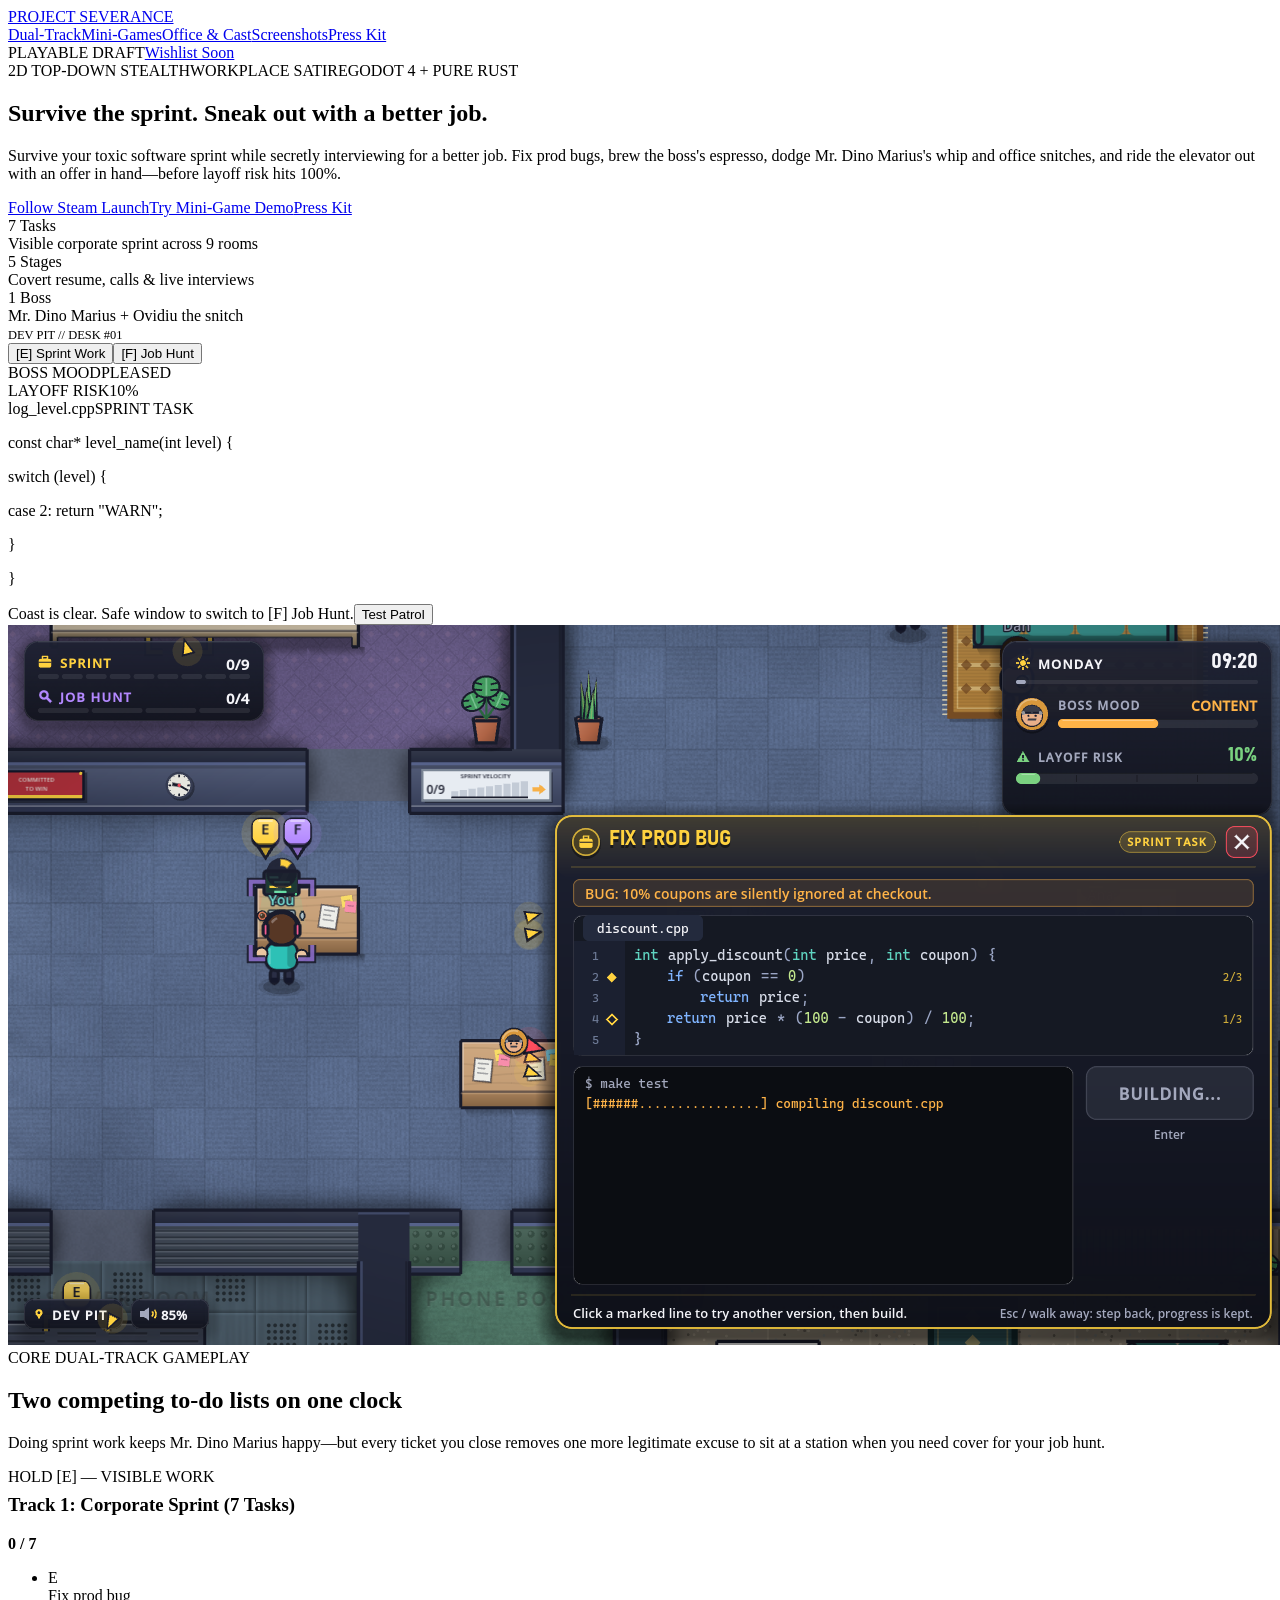
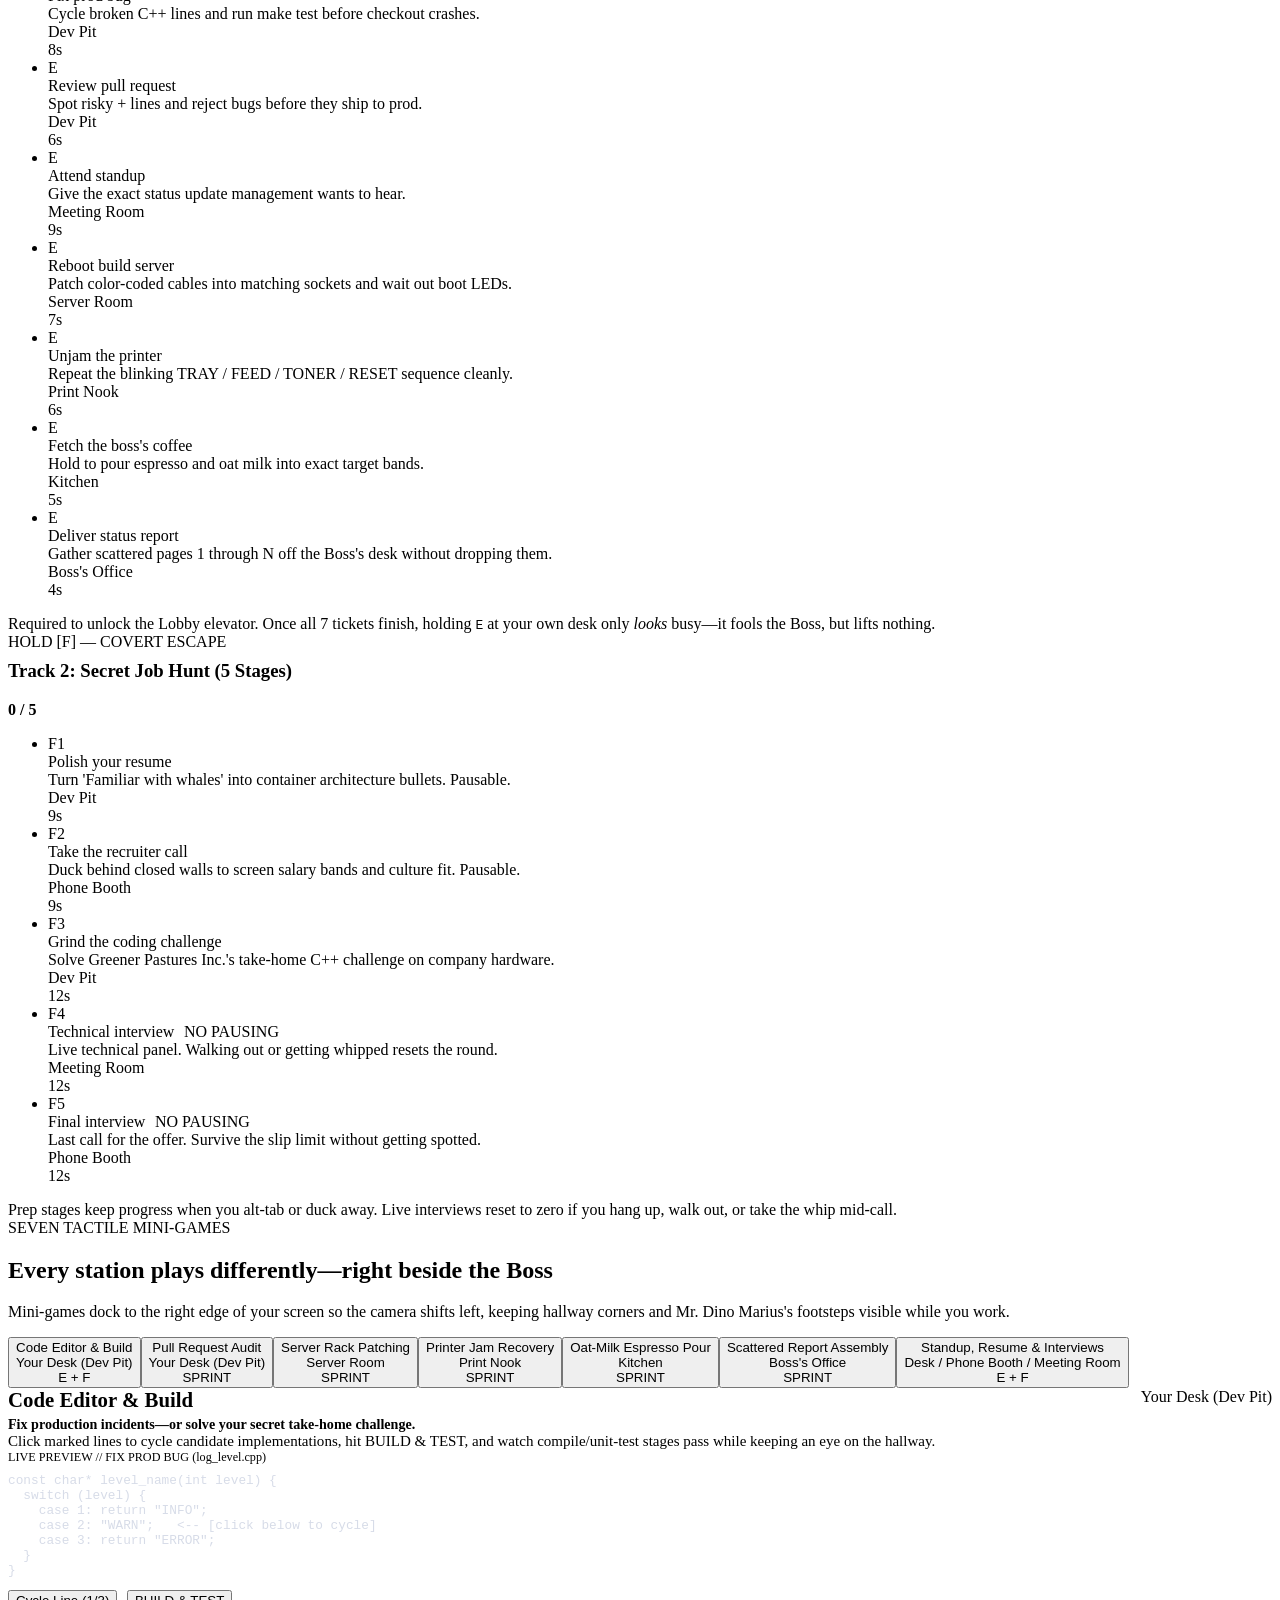
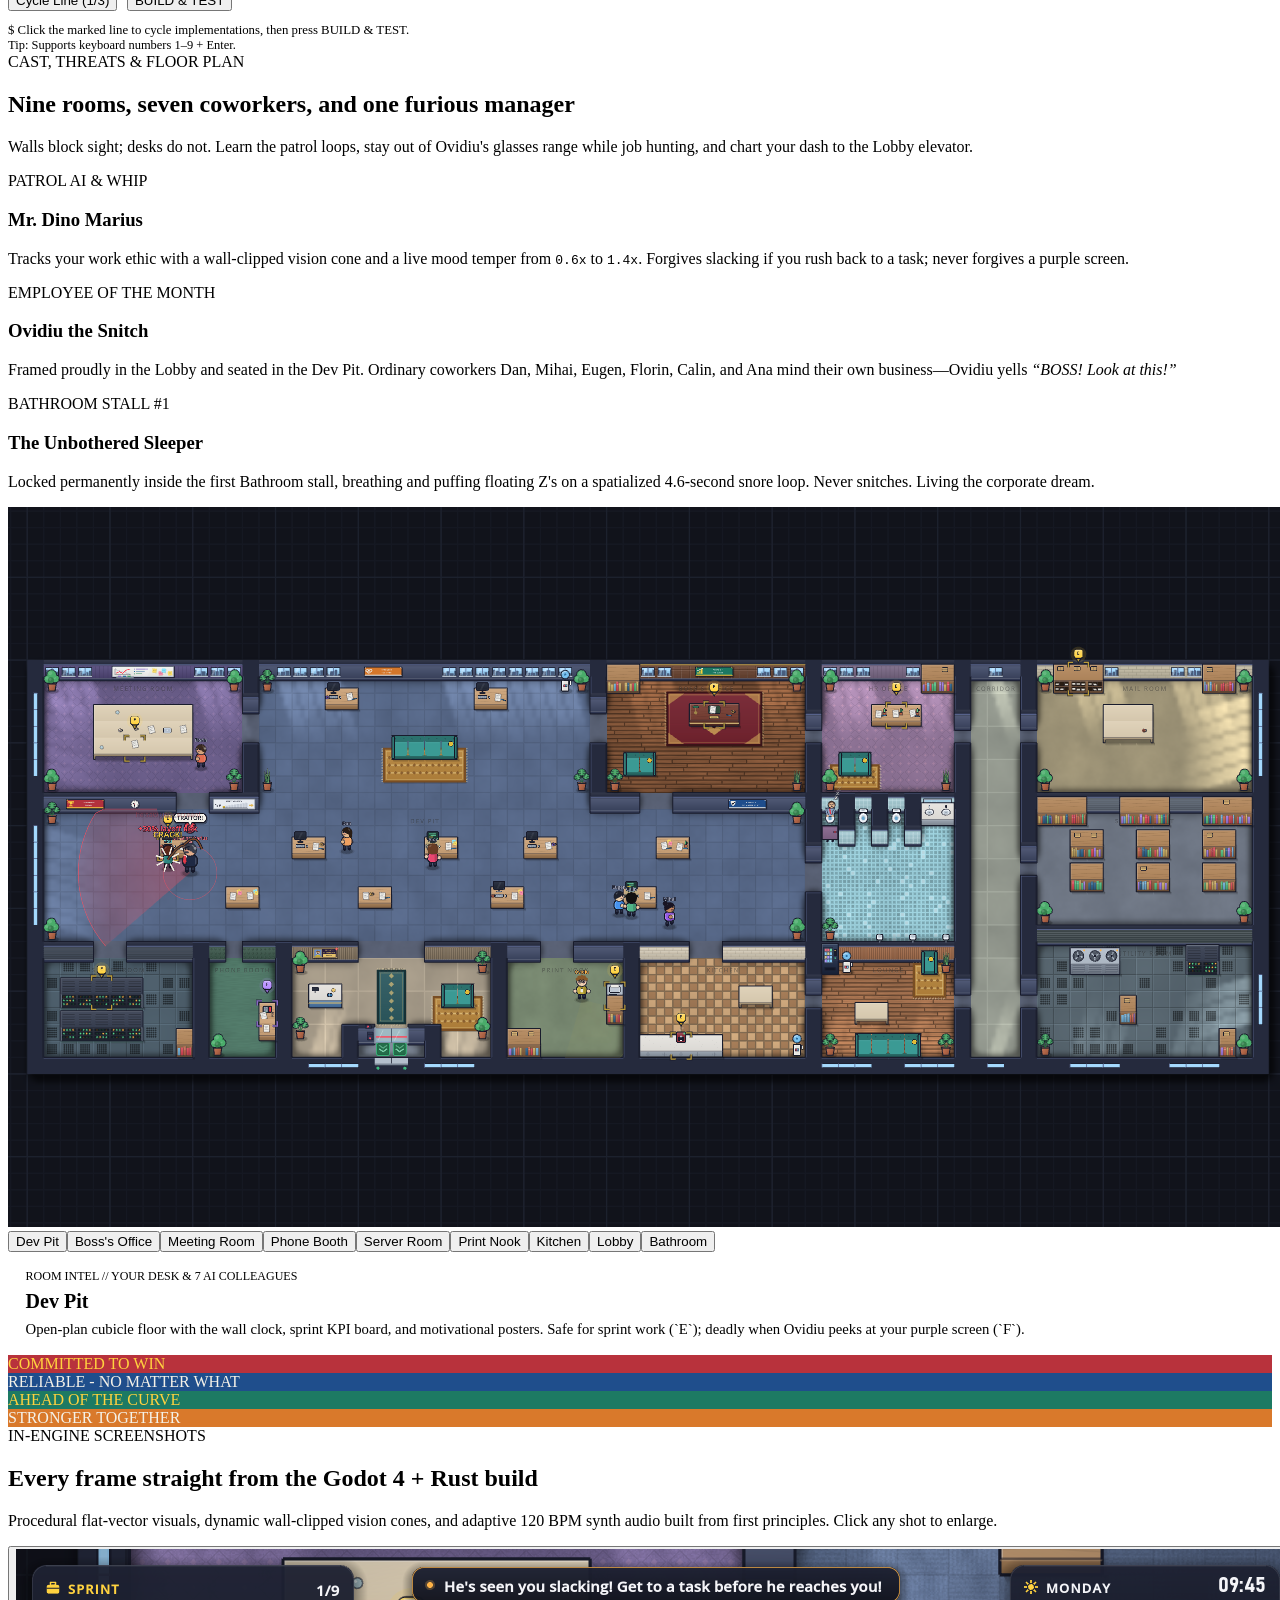
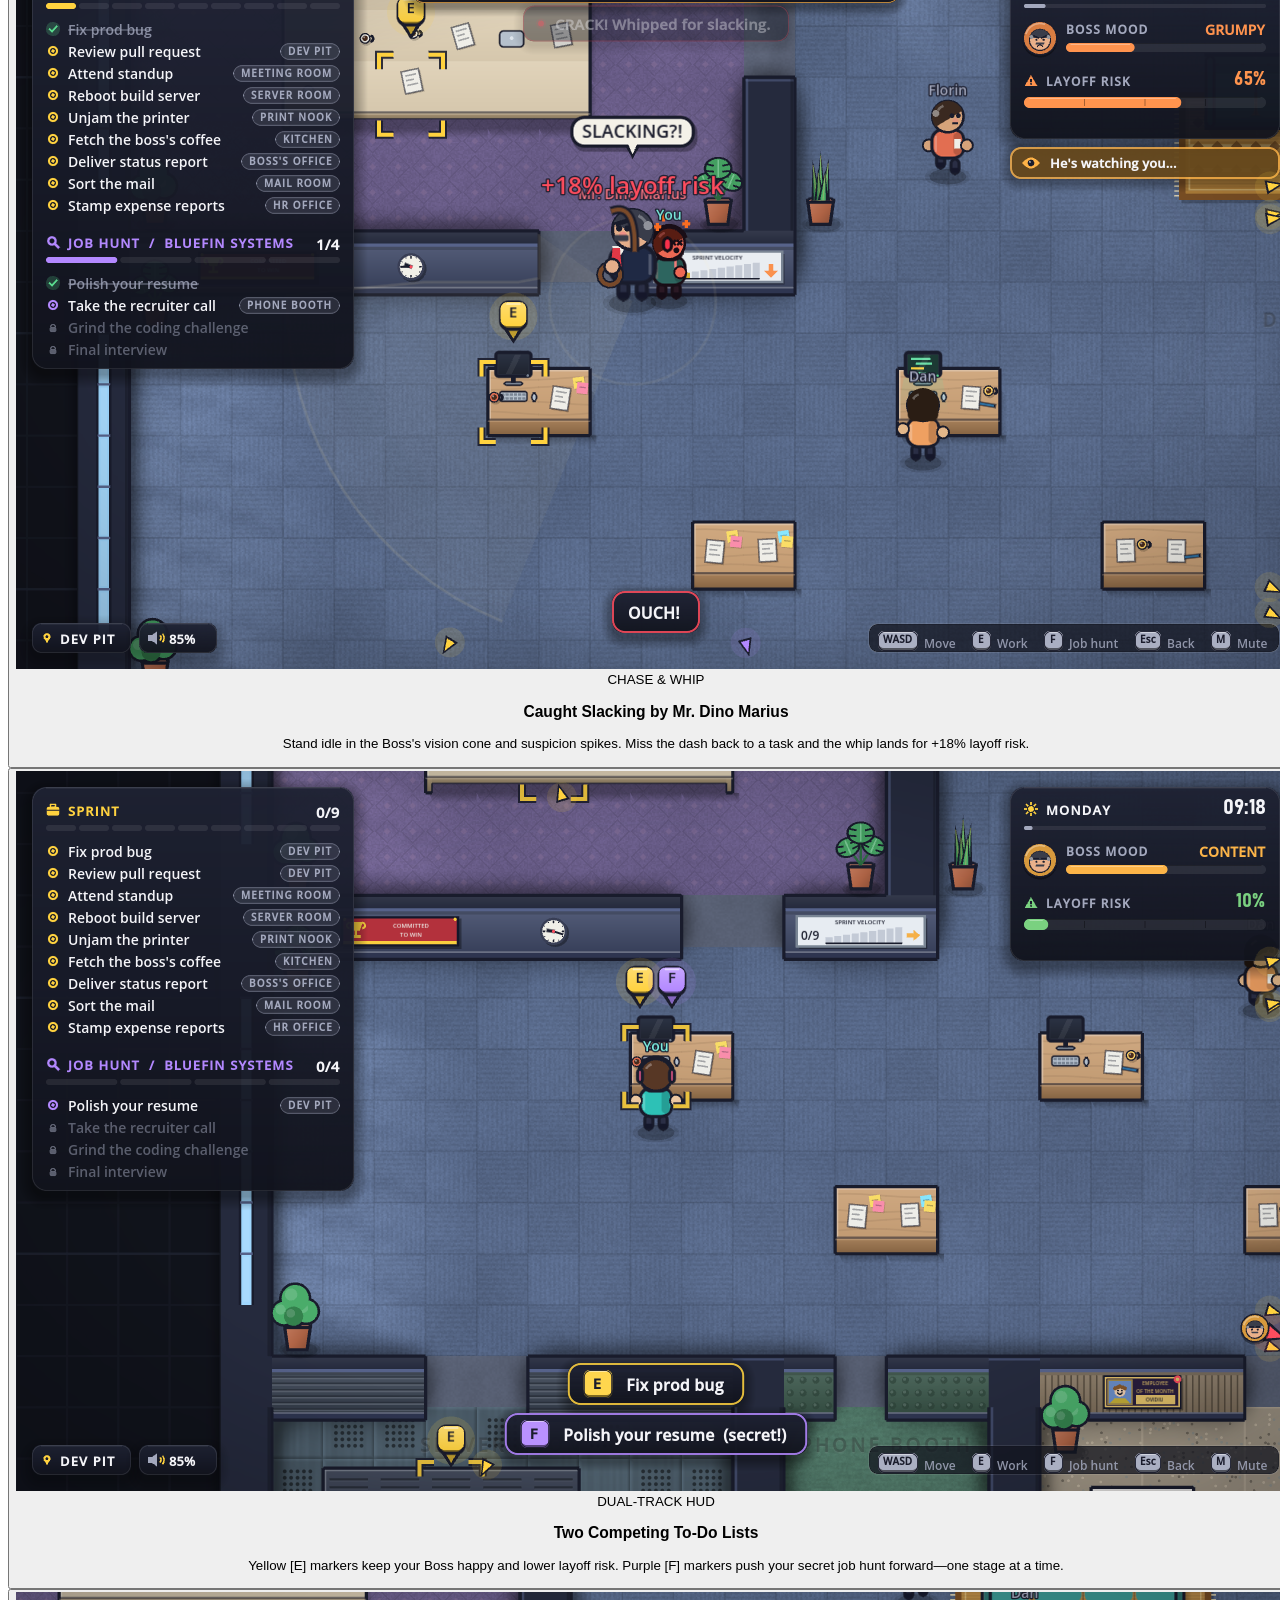
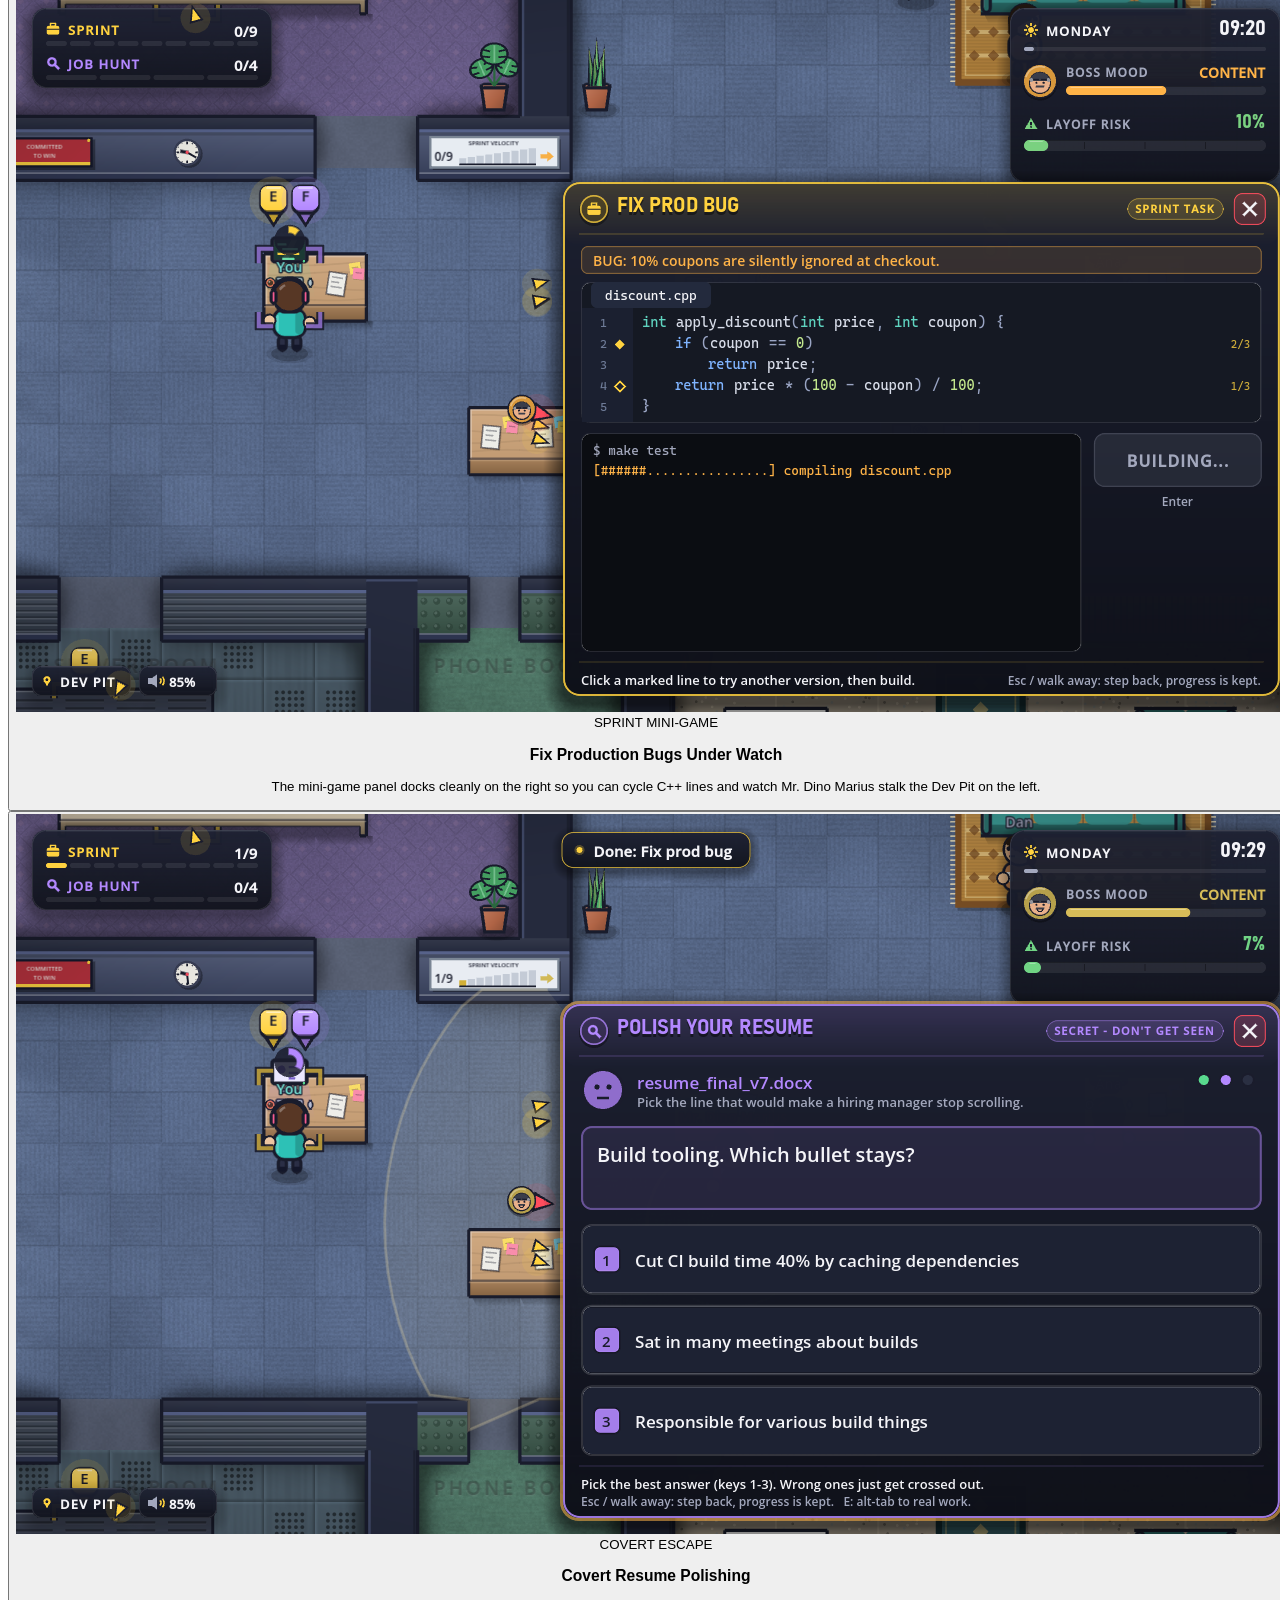
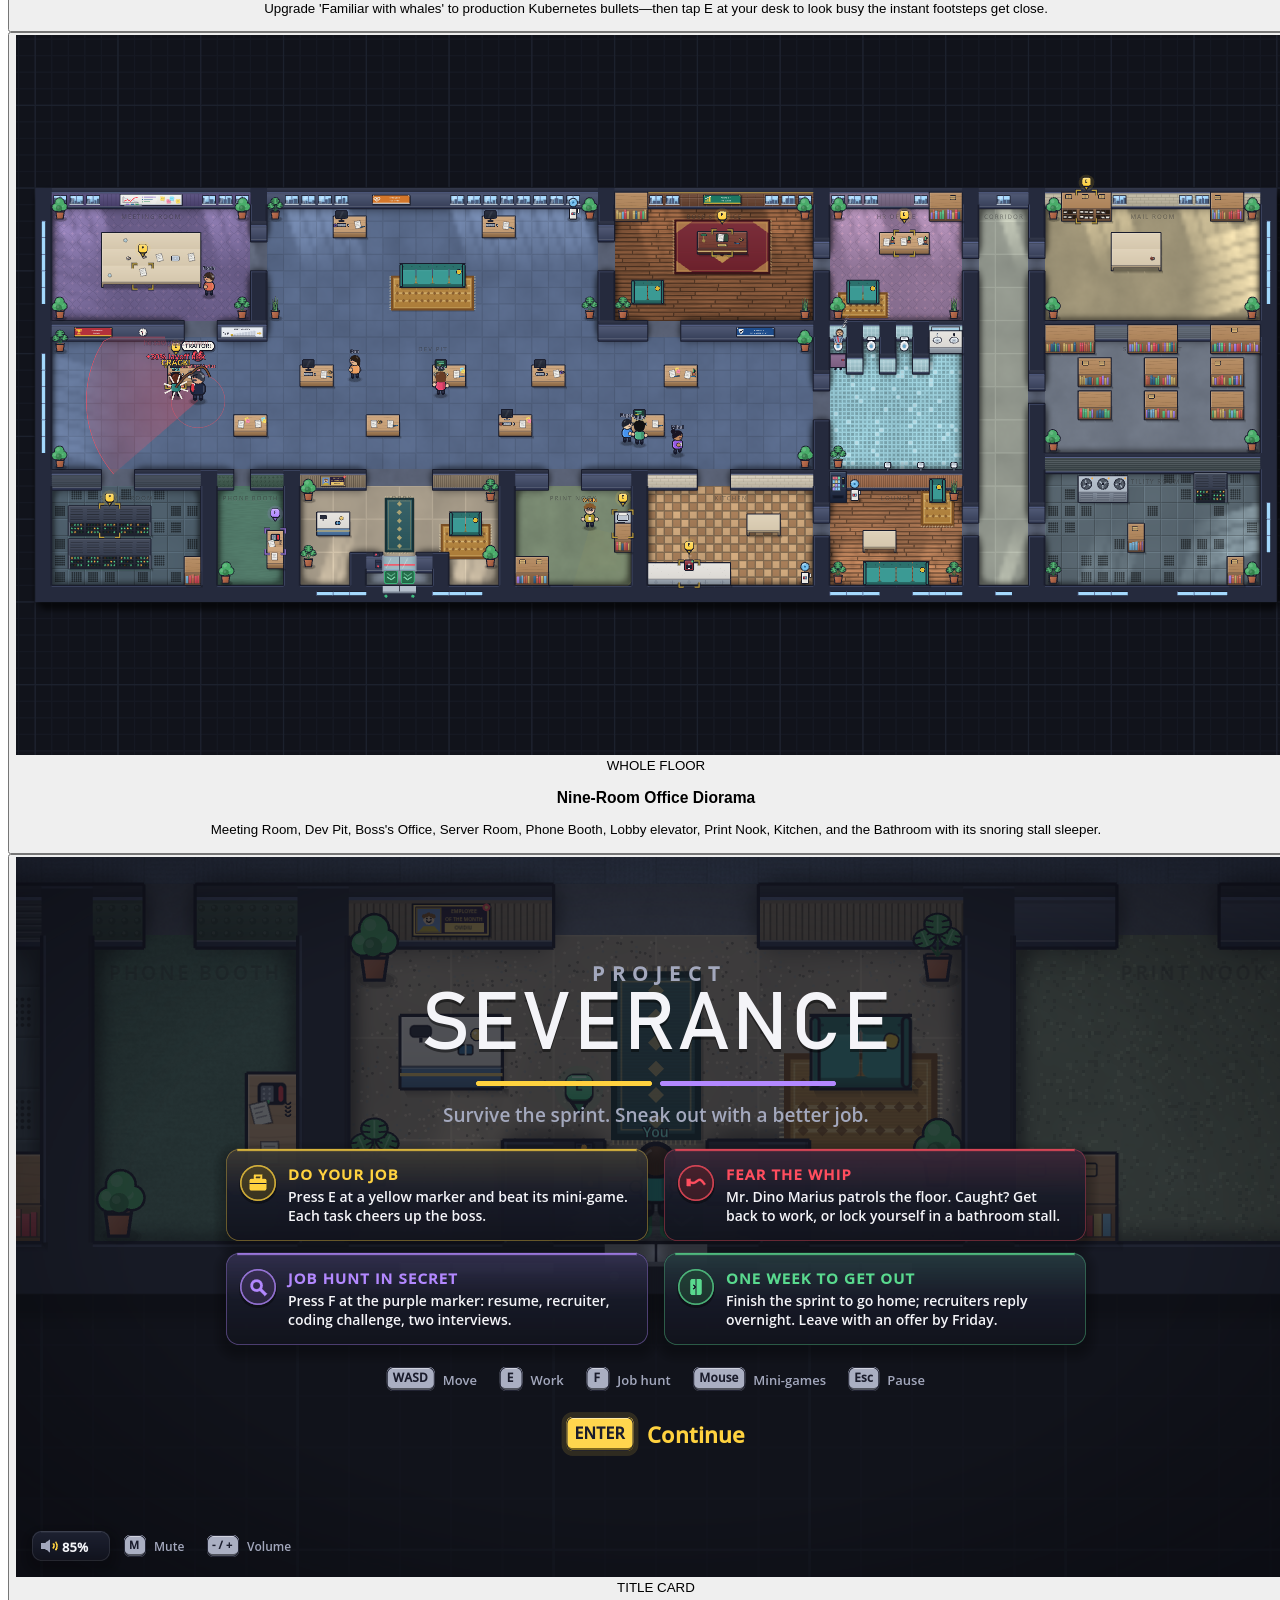
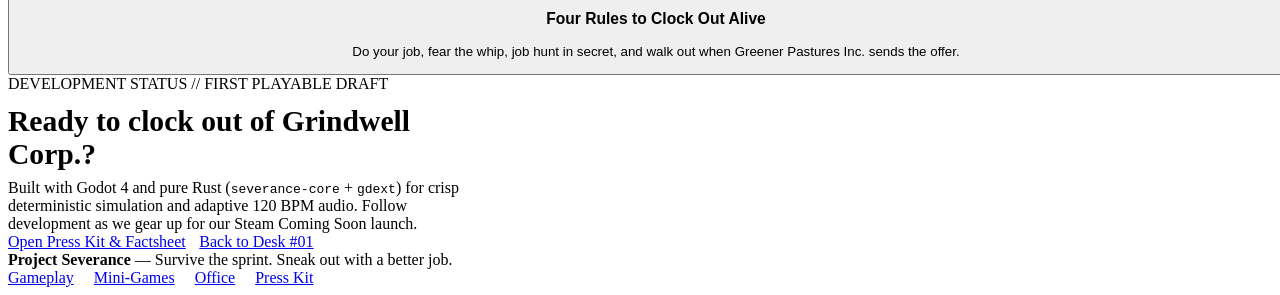
==== commit 8355b05c: "chore: deploy Project Severance site (ebafa59fbef77ea44ae0101fbceccb719c7c3a1b) vinersar31/project_s" ====
--- a/index.html
+++ b/index.html
@@ -4,4 +4,4 @@
 <!-- -->    case 2: &quot;WARN&quot;;   &lt;-- [click below to cycle]
 <!-- -->    case 3: return &quot;ERROR&quot;;
 <!-- -->  }
-<!-- -->}</code></pre><div style="display:flex;flex-wrap:wrap;gap:0.6rem"><button type="button" class="btn btn-ghost">Cycle Line (<!-- -->1<!-- -->/<!-- -->3<!-- -->)</button><button type="button" class="btn btn-primary">BUILD &amp; TEST</button></div><div class="mono" style="margin-top:0.75rem;font-size:0.8rem;color:var(--warn)">$ <!-- -->Click the marked line to cycle implementations, then press BUILD &amp; TEST.</div></div><div class="mono" style="font-size:0.78rem;color:var(--text-dim)">Tip: <!-- -->Supports keyboard numbers 1–9 + Enter.</div></div></div></div></section><section id="office" class="section"><div class="container"><div class="section-header"><span class="eyebrow"><span class="eyebrow-dot" style="background:var(--danger)"></span>CAST, THREATS &amp; FLOOR PLAN</span><h2 class="section-title">Nine rooms, seven coworkers, and one furious manager</h2><p class="section-lead">Walls block sight; desks do not. Learn the patrol loops, stay out of Ovidiu&#x27;s glasses range while job hunting, and chart your dash to the Lobby elevator.</p></div><div class="cast-grid"><article class="cast-card" style="border-color:rgba(255, 77, 94, 0.45)"><span class="pill pill-danger">PATROL AI &amp; WHIP</span><h3>Mr. Dino Marius</h3><p>Tracks your work ethic with a wall-clipped vision cone and a live mood temper from<!-- --> <code>0.6x</code> to <code>1.4x</code>. Forgives slacking if you rush back to a task; never forgives a purple screen.</p></article><article class="cast-card" style="border-color:rgba(201, 176, 55, 0.45)"><span class="pill" style="color:var(--snitch)">EMPLOYEE OF THE MONTH</span><h3>Ovidiu the Snitch</h3><p>Framed proudly in the Lobby and seated in the Dev Pit. Ordinary coworkers Dan, Mihai, Eugen, Florin, Calin, and Ana mind their own business—Ovidiu yells<!-- --> <em>“BOSS! Look at this!”</em></p></article><article class="cast-card"><span class="pill">BATHROOM STALL #1</span><h3>The Unbothered Sleeper</h3><p>Locked permanently inside the first Bathroom stall, breathing and puffing floating Z&#x27;s on a spatialized 4.6-second snore loop. Never snitches. Living the corporate dream.</p></article></div><div class="office-tour"><div class="screenshot-preview"><img alt="Top-down overview of all nine rooms in Grindwell Corp." loading="lazy" width="1280" height="720" decoding="async" data-nimg="1" style="color:transparent" src="/screenshots/overview.png"/></div><div><div class="room-chips" role="tablist" aria-label="Office room inspector"><button type="button" role="tab" aria-selected="true" class="room-chip active"><span class="room-swatch" style="background-color:#586785" aria-hidden="true"></span>Dev Pit</button><button type="button" role="tab" aria-selected="false" class="room-chip "><span class="room-swatch" style="background-color:#84524c" aria-hidden="true"></span>Boss&#x27;s Office</button><button type="button" role="tab" aria-selected="false" class="room-chip "><span class="room-swatch" style="background-color:#77698f" aria-hidden="true"></span>Meeting Room</button><button type="button" role="tab" aria-selected="false" class="room-chip "><span class="room-swatch" style="background-color:#5d7d6c" aria-hidden="true"></span>Phone Booth</button><button type="button" role="tab" aria-selected="false" class="room-chip "><span class="room-swatch" style="background-color:#3f5663" aria-hidden="true"></span>Server Room</button><button type="button" role="tab" aria-selected="false" class="room-chip "><span class="room-swatch" style="background-color:#71806b" aria-hidden="true"></span>Print Nook</button><button type="button" role="tab" aria-selected="false" class="room-chip "><span class="room-swatch" style="background-color:#a88a6b" aria-hidden="true"></span>Kitchen</button><button type="button" role="tab" aria-selected="false" class="room-chip "><span class="room-swatch" style="background-color:#8d8474" aria-hidden="true"></span>Lobby</button><button type="button" role="tab" aria-selected="false" class="room-chip "><span class="room-swatch" style="background-color:#6a8e96" aria-hidden="true"></span>Bathroom</button></div><div class="stat-card" style="padding:1.1rem"><div class="mono" style="font-size:0.75rem;color:var(--work)">ROOM INTEL // <!-- -->YOUR DESK &amp; 7 AI COLLEAGUES</div><h3 style="margin:0.35rem 0 0.5rem;font-size:1.25rem">Dev Pit</h3><p style="margin:0;color:var(--text-dim);font-size:0.92rem">Open-plan cubicle floor with the wall clock, sprint KPI board, and motivational posters. Safe for sprint work (`E`); deadly when Ovidiu peeks at your purple screen (`F`).</p></div></div></div><div class="posters-strip" aria-label="Office motivational posters"><div class="poster-plaque" style="background-color:#b8323c;color:#ffd23f">COMMITTED TO WIN</div><div class="poster-plaque" style="background-color:#1f4e8c;color:#f4f1e8">RELIABLE - NO MATTER WHAT</div><div class="poster-plaque" style="background-color:#1d7a63;color:#ffd23f">AHEAD OF THE CURVE</div><div class="poster-plaque" style="background-color:#d9792b;color:#f4f1e8">STRONGER TOGETHER</div></div></div></section><section id="screenshots" class="section"><div class="container"><div class="section-header"><span class="eyebrow"><span class="eyebrow-dot" style="background:var(--player)"></span>IN-ENGINE SCREENSHOTS</span><h2 class="section-title">Every frame straight from the Godot 4 + Rust build</h2><p class="section-lead">Procedural flat-vector visuals, dynamic wall-clipped vision cones, and adaptive 120 BPM synth audio built from first principles. Click any shot to enlarge.</p></div><div class="gallery-grid"><button type="button" class="shot-card" aria-label="Enlarge screenshot: Caught Slacking by Mr. Dino Marius"><div class="shot-thumb"><img alt="Caught Slacking by Mr. Dino Marius" loading="lazy" width="1280" height="720" decoding="async" data-nimg="1" style="color:transparent" src="/screenshots/boss.png"/></div><div class="shot-body"><span class="pill pill-danger">CHASE &amp; WHIP</span><h3>Caught Slacking by Mr. Dino Marius</h3><p>Stand idle in the Boss&#x27;s vision cone and suspicion spikes. Miss the dash back to a task and the whip lands for +18% layoff risk.</p></div></button><button type="button" class="shot-card" aria-label="Enlarge screenshot: Two Competing To-Do Lists"><div class="shot-thumb"><img alt="Two Competing To-Do Lists" loading="lazy" width="1280" height="720" decoding="async" data-nimg="1" style="color:transparent" src="/screenshots/office.png"/></div><div class="shot-body"><span class="pill pill-work">DUAL-TRACK HUD</span><h3>Two Competing To-Do Lists</h3><p>Yellow [E] markers keep your Boss happy and lower layoff risk. Purple [F] markers push your secret job hunt forward—one stage at a time.</p></div></button><button type="button" class="shot-card" aria-label="Enlarge screenshot: Fix Production Bugs Under Watch"><div class="shot-thumb"><img alt="Fix Production Bugs Under Watch" loading="lazy" width="1280" height="720" decoding="async" data-nimg="1" style="color:transparent" src="/screenshots/sprint_task.png"/></div><div class="shot-body"><span class="pill pill-work">SPRINT MINI-GAME</span><h3>Fix Production Bugs Under Watch</h3><p>The mini-game panel docks cleanly on the right so you can cycle C++ lines and watch Mr. Dino Marius stalk the Dev Pit on the left.</p></div></button><button type="button" class="shot-card" aria-label="Enlarge screenshot: Covert Resume Polishing"><div class="shot-thumb"><img alt="Covert Resume Polishing" loading="lazy" width="1280" height="720" decoding="async" data-nimg="1" style="color:transparent" src="/screenshots/job_hunt.png"/></div><div class="shot-body"><span class="pill pill-secret">COVERT ESCAPE</span><h3>Covert Resume Polishing</h3><p>Upgrade &#x27;Familiar with whales&#x27; to production Kubernetes bullets—then tap E at your desk to look busy the instant footsteps get close.</p></div></button><button type="button" class="shot-card" aria-label="Enlarge screenshot: Nine-Room Office Diorama"><div class="shot-thumb"><img alt="Nine-Room Office Diorama" loading="lazy" width="1280" height="720" decoding="async" data-nimg="1" style="color:transparent" src="/screenshots/overview.png"/></div><div class="shot-body"><span class="pill ">WHOLE FLOOR</span><h3>Nine-Room Office Diorama</h3><p>Meeting Room, Dev Pit, Boss&#x27;s Office, Server Room, Phone Booth, Lobby elevator, Print Nook, Kitchen, and the Bathroom with its snoring stall sleeper.</p></div></button><button type="button" class="shot-card" aria-label="Enlarge screenshot: Four Rules to Clock Out Alive"><div class="shot-thumb"><img alt="Four Rules to Clock Out Alive" loading="lazy" width="1280" height="720" decoding="async" data-nimg="1" style="color:transparent" src="/screenshots/title.png"/></div><div class="shot-body"><span class="pill ">TITLE CARD</span><h3>Four Rules to Clock Out Alive</h3><p>Do your job, fear the whip, job hunt in secret, and walk out when Greener Pastures Inc. sends the offer.</p></div></button></div></div></section><section id="wishlist" class="section"><div class="container"><div class="cta-box"><div style="max-width:60ch"><span class="pill pill-good">DEVELOPMENT STATUS // FIRST PLAYABLE DRAFT</span><h2 style="margin:0.75rem 0 0.5rem;font-size:1.85rem">Ready to clock out of Grindwell Corp.?</h2><p style="margin:0;color:var(--text-dim)">Built with Godot 4 and pure Rust (<code>severance-core</code> +<!-- --> <code>gdext</code>) for crisp deterministic simulation and adaptive 120 BPM audio. Follow development as we gear up for our Steam Coming Soon launch.</p></div><div style="display:flex;flex-wrap:wrap;gap:0.85rem"><a class="btn btn-primary" href="/project-severance-site/presskit/">Open Press Kit &amp; Factsheet</a><a href="#top" class="btn btn-ghost">Back to Desk #01</a></div></div></div></section></main><footer class="site-footer"><div class="container footer-inner"><div><strong style="color:var(--text-main)">Project Severance</strong> —<!-- --> <!-- -->Survive the sprint. Sneak out with a better job.</div><div style="display:flex;gap:1.25rem;flex-wrap:wrap"><a href="/project-severance-site/#dual-track">Gameplay</a><a href="/project-severance-site/#minigames">Mini-Games</a><a href="/project-severance-site/#office">Office</a><a href="/project-severance-site/presskit/">Press Kit</a></div></div></footer><!--$--><!--/$--><script id="_R_">(globalThis["TURBOPACK"] || (globalThis["TURBOPACK"] = [])).push({"otherChunks":["static/chunks/1pcw6gskne7pf.js","static/chunks/1wnov70f88xjy.js","static/chunks/092r-mewpaf3q.js","static/chunks/06akdc1nzb_1i.js"],"runtimeModuleIds":[94553]});</script><script src="/project-severance-site/_next/static/chunks/1pcw6gskne7pf.js" async=""></script><script>(self.__next_f=self.__next_f||[]).push([0])</script><script>self.__next_f.push([1,"1:\"$Sreact.fragment\"\n2:\"/project-severance-site/_next/static/chunks/3qfy96eoyh-ek.js\"\n3:I[39756,[\"$2\"],\"default\"]\n4:I[37457,[\"$2\"],\"default\"]\n6:\"/project-severance-site/_next/static/chunks/3zt_16xndew4w.js\"\n7:\"/project-severance-site/_next/static/chunks/26zpol7blh_3w.js\"\n8:I[22016,[\"$2\",\"$6\",\"$7\"],\"\"]\n9:I[82781,[\"$2\",\"$6\",\"$7\"],\"WorkstationHero\"]\n1c:\"ViewportBoundary\"\n1d:I[97367,[\"$2\"],\"$1c\"]\n1f:\"MetadataBoundary\"\n20:I[97367,[\"$2\"],\"$1f\"]\n21:\"$Sreact.suspense\"\n23:I[68027,[\"$2\"],\"default\",1]\n:HL[\"/project-severance-site/_next/static/chunks/1m0lqf2j4cuw_.css\",\"style\"]\n:HL[\"/project-severance-site/_next/static/media/237858b39a32779d-s.p.2cyn07wtgehh0.woff2\",\"font\",{\"crossOrigin\":\"\",\"type\":\"font/woff2\"}]\n:HL[\"/project-severance-site/_next/static/media/53897e768d329f66-s.p.3t6q91iet4nsy.woff2\",\"font\",{\"crossOrigin\":\"\",\"type\":\"font/woff2\"}]\n5:[[\"children\",{\"s\":\"__PAGE__\",\"h\":512,\"d\":{\"r\":[\"$\",\"$1\",\"c\",{\"children\":[[[\"$\",\"header\",null,{\"className\":\"site-header\",\"children\":[\"$\",\"div\",null,{\"className\":\"container header-inner\",\"children\":[[\"$\",\"$L8\",null,{\"href\":\"/\",\"className\":\"brand\",\"aria-label\":\"Project Severance Home\",\"children\":[[\"$\",\"span\",null,{\"className\":\"brand-wordmark\",\"children\":\"PROJECT SEVERANCE\"}],[\"$\",\"span\",null,{\"className\":\"brand-bar\",\"aria-hidden\":\"true\"}]]}],[\"$\",\"nav\",null,{\"className\":\"nav-links\",\"aria-label\":\"Primary navigation\",\"children\":[[\"$\",\"$L8\",null,{\"href\":\"/#dual-track\",\"children\":\"Dual-Track\"}],[\"$\",\"$L8\",null,{\"href\":\"/#minigames\",\"children\":\"Mini-Games\"}],[\"$\",\"$L8\",null,{\"href\":\"/#office\",\"children\":\"Office \u0026 Cast\"}],[\"$\",\"$L8\",null,{\"href\":\"/#screenshots\",\"children\":\"Screenshots\"}],[\"$\",\"$L8\",null,{\"href\":\"/presskit/\",\"children\":\"Press Kit\"}]]}],[\"$\",\"div\",null,{\"className\":\"header-actions\",\"children\":[[\"$\",\"span\",null,{\"className\":\"pill pill-good\",\"children\":\"PLAYABLE DRAFT\"}],[\"$\",\"$L8\",null,{\"href\":\"#wishlist\",\"className\":\"btn btn-primary\",\"children\":\"Wishlist Soon\"}]]}]]}]}],[\"$\",\"main\",null,{\"id\":\"top\",\"children\":[[\"$\",\"$L9\",null,{}],[\"$\",\"section\",null,{\"id\":\"dual-track\",\"className\":\"section\",\"children\":[\"$\",\"div\",null,{\"className\":\"container\",\"children\":[[\"$\",\"div\",null,{\"className\":\"section-header\",\"children\":[[\"$\",\"span\",null,{\"className\":\"eyebrow\",\"children\":[[\"$\",\"span\",null,{\"className\":\"eyebrow-dot\",\"style\":{\"background\":\"var(--work)\"}}],[\"$\",\"span\",null,{\"className\":\"eyebrow-dot\",\"style\":{\"background\":\"var(--secret)\"}}],\"CORE DUAL-TRACK GAMEPLAY\"]}],[\"$\",\"h2\",null,{\"className\":\"section-title\",\"children\":\"Two competing to-do lists on one clock\"}],[\"$\",\"p\",null,{\"className\":\"section-lead\",\"children\":\"Doing sprint work keeps Mr. Dino Marius happy—but every ticket you close removes one more legitimate excuse to sit at a station when you need cover for your job hunt.\"}]]}],[\"$\",\"div\",null,{\"className\":\"dual-grid\",\"children\":[[\"$\",\"div\",null,{\"className\":\"track-panel work\",\"children\":[[\"$\",\"div\",null,{\"className\":\"track-header\",\"children\":[[\"$\",\"div\",null,{\"children\":[[\"$\",\"span\",null,{\"className\":\"pill pill-work\",\"children\":\"HOLD [E] — VISIBLE WORK\"}],[\"$\",\"h3\",null,{\"className\":\"track-title\",\"style\":{\"marginTop\":\"0.55rem\"},\"children\":\"Track 1: Corporate Sprint (7 Tasks)\"}]]}],[\"$\",\"span\",null,{\"className\":\"mono\",\"style\":{\"color\":\"var(--work)\",\"fontWeight\":700},\"children\":\"0 / 7\"}]]}],[\"$\",\"ul\",null,{\"className\":\"task-list\",\"children\":[[\"$\",\"li\",\"fix-prod-bug\",{\"className\":\"task-row\",\"children\":[[\"$\",\"span\",null,{\"className\":\"task-badge work\",\"children\":\"E\"}],[\"$\",\"div\",null,{\"children\":[[\"$\",\"div\",null,{\"className\":\"task-name\",\"children\":\"Fix prod bug\"}],[\"$\",\"div\",null,{\"className\":\"task-desc\",\"children\":\"Cycle broken C++ lines and run make test before checkout crashes.\"}]]}],[\"$\",\"div\",null,{\"className\":\"task-meta\",\"children\":[\"$La\",\"$Lb\"]}]]}],\"$Lc\",\"$Ld\",\"$Le\",\"$Lf\",\"$L10\",\"$L11\"]}],\"$L12\"]}],\"$L13\"]}]]}]}],\"$L14\",\"$L15\",\"$L16\",\"$L17\"]}],\"$L18\"],[\"$L19\",\"$L1a\"],\"$L1b\"]}],\"p\":false,\"v\":null}}]]\n0:{\"P\":null,\"c\":[\"\",\"\"],\"q\":\"\",\"i\":false,\"t\":{\"t\":{\"s\":\"\",\"h\":528,\"d\":{\"r\":[\"$\",\"$1\",\"c\",{\"children\":[[[\"$\",\"link\",\"0\",{\"rel\":\"stylesheet\",\"href\":\"/project-severance-site/_next/static/chunks/1m0lqf2j4cuw_.css\",\"precedence\":\"next\",\"crossOrigin\":\"$undefined\",\"nonce\":\"$undefined\"}],[\"$\",\"script\",\"script-0\",{\"src\":\"/project-severance-site/_next/static/chunks/3qfy96eoyh-ek.js\",\"async\":true,\"nonce\":\"$undefined\"}]],[\"$\",\"html\",null,{\"lang\":\"en\",\"className\":\"im0rWa_variable XfFTLG_variable\",\"children\":[\"$\",\"body\",null,{\"children\":[\"$\",\"$L3\",null,{\"parallelRouterKey\":\"children\",\"error\":\"$undefined\",\"errorStyles\":\"$undefined\",\"errorScripts\":\"$undefined\",\"template\":[\"$\",\"$L4\",null,{}],\"templateStyles\":\"$undefined\",\"templateScripts\":\"$undefined\",\"notFound\":[[[\"$\",\"title\",null,{\"children\":\"404: This page could not be found.\"}],[\"$\",\"div\",null,{\"style\":{\"fontFamily\":\"system-ui,\\\"Segoe UI\\\",Roboto,Helvetica,Arial,sans-serif,\\\"Apple Color Emoji\\\",\\\"Segoe UI Emoji\\\"\",\"height\":\"100vh\",\"textAlign\":\"center\",\"display\":\"flex\",\"flexDirection\":\"column\",\"alignItems\":\"center\",\"justifyContent\":\"center\"},\"children\":[\"$\",\"div\",null,{\"children\":[[\"$\",\"style\",null,{\"dangerouslySetInnerHTML\":{\"__html\":\"body{color:#000;background:#fff;margin:0}.next-error-h1{border-right:1px solid rgba(0,0,0,.3)}@media (prefers-color-scheme:dark){body{color:#fff;background:#000}.next-error-h1{border-right:1px solid rgba(255,255,255,.3)}}\"}}],[\"$\",\"h1\",null,{\"className\":\"next-error-h1\",\"style\":{\"display\":\"inline-block\",\"margin\":\"0 20px 0 0\",\"padding\":\"0 23px 0 0\",\"fontSize\":24,\"fontWeight\":500,\"verticalAlign\":\"top\",\"lineHeight\":\"49px\"},\"children\":404}],[\"$\",\"div\",null,{\"style\":{\"display\":\"inline-block\"},\"children\":[\"$\",\"h2\",null,{\"style\":{\"fontSize\":14,\"fontWeight\":400,\"lineHeight\":\"49px\",\"margin\":0},\"children\":\"This page could not be found.\"}]}]]}]}]],[]],\"forbidden\":\"$undefined\",\"unauthorized\":\"$undefined\"}]}]}]]}],\"p\":false,\"v\":null},\"c\":\"$Q5\"},\"h\":{\"r\":[\"$\",\"$1\",\"h\",{\"children\":[null,[\"$\",\"$L1d\",null,{\"children\":\"$L1e\"}],[\"$\",\"$L20\",null,{\"children\":[[\"$\",\"div\",null,{\"hidden\":true,\"children\":[\"$\",\"$21\",null,{\"name\":\"Next.Metadata\",\"children\":\"$L22\"}]}],null]}],[\"$\",\"meta\",null,{\"name\":\"next-size-adjust\",\"content\":\"\"}]]}],\"p\":false,\"v\":null}},\"m\":\"$undefined\",\"G\":[\"$23\",[[\"$\",\"link\",\"0\",{\"rel\":\"stylesheet\",\"href\":\"/project-severance-site/_next/static/chunks/1m0lqf2j4cuw_.css\",\"precedence\":\"next\",\"crossOrigin\":\"$undefined\",\"nonce\":\"$undefined\"}]]],\"S\":true,\"r\":\"$undefined\",\"s\":\"$undefined\",\"a\":\"$undefined\",\"l\":\"$undefined\",\"p\":\"$undefined\",\"d\":\"$undefined\",\"b\":\"5CQ9dqqKetw5tHZfHCxcA\"}\n24:I[90353,[\"$2\",\"$6\",\"$7\"],\"MinigameArcade\"]\n25:I[80173,[\"$2\",\"$6\",\"$7\"],\"OfficeFloorTour\"]\n26:\"ScreenshotGallery\"\n27:I[47847,[\"$2\",\"$6\",\"$7\"],\"$26\"]\n28:I[97367,[\"$2\"],\"OutletBoundary\"]\na:[\"$\",\"div\",null,{\"children\":\"Dev Pit\"}]\nb:[\"$\",\"div\",null,{\"children\":[8,\"s\"]}]\nc:[\"$\",\"li\",\"review-pr\",{\"className\":\"task-row\",\"children\":[[\"$\",\"span\",null,{\"className\":\"task-badge work\",\"children\":\"E\"}],[\"$\",\"div\",null,{\"children\":[[\"$\",\"div\",null,{\"className\":\"task-name\",\"children\":\"Review pull request\"}],[\"$\",\"div\",null,{\"className\":\"task-desc\",\"children\":\"Spot risky + lines and reject bugs before they ship to prod.\"}]]}],[\"$\",\"div\",null,{\"className\":\"task-meta\",\"children\":[[\"$\",\"div\",null,{\"children\":\"Dev Pit\"}],[\"$\",\"div\",null,{\"children\":[6,\"s\"]}]]}]]}]\nd:[\"$\",\"li\",\"attend-standup\",{\"className\":\"task-row\",\"children\":[[\"$\",\"span\",null,{\"className\":\"task-badge work\",\"children\":\"E\"}],[\"$\",\"div\",null,{\"children\":[[\"$\",\"div\",null,{\"className\":\"task-name\",\"children\":\"Attend standup\"}],[\"$\",\"div\",null,{\"className\":\"task-desc\",\"children\":\"Give the exact status update management wants to hear.\"}]]}],[\"$\",\"div\",null,{\"className\":\"task-meta\",\"children\":[[\"$\",\"div\",null,{\"children\":\"Meeting Room\"}],[\"$\",\"div\",null,{\"children\":[9,\"s\"]}]]}]]}]\ne:[\"$\",\"li\",\"reboot-server\",{\"className\":\"task-row\",\"children\":[[\"$\",\"span\",null,{\"className\":\"task-badge work\",\"children\":\"E\"}],[\"$\",\"div\",null,{\"children\":[[\"$\",\"div\",null,{\"className\":\"task-name\",\"children\":\"Reboot build server\"}],[\"$\",\"div\",null,{\"className\":\"task-desc\",\"children\":\"Patch color-coded cables into matching sockets and wait out boot LEDs.\"}]]}],[\"$\",\"div\",null,{\"className\":\"task-meta\",\"children\":[[\"$\",\"div\",null,{\"children\":\"Server Room\"}],[\"$\",\"div\",null,{\"children\":[7,\"s\"]}]]}]]}]\nf:[\"$\",\"li\",\"unjam-printer\",{\"className\":\"task-row\",\"children\":[[\"$\",\"span\",null,{\"className\":\"task-badge work\",\"children\":\"E\"}],[\"$\",\"div\",null,{\"children\":[[\"$\",\"div\",null,{\"className\":\"task-name\",\"children\":\"Unjam the printer\"}],[\"$\",\"div\",null,{\"className\":\"task-desc\",\"children\":\"Repeat the blinking TRAY / FEED / TONER / RESET sequence cleanly.\"}]]}],[\"$\",\"div\",null,{\"className\":\"task-meta\",\"children\":[[\"$\",\"div\",null,{\"children\":\"Print Nook\"}],[\"$\",\"div\",null,{\"children\":[6,\"s\"]}]]}]]}]\n10:[\"$\",\"li\",\"fetch-coffee\",{\"className\":\"task-row\",\"children\":[[\"$\",\"span\",null,{\"className\":\"task-badge work\",\"children\":\"E\"}],[\"$\",\"div\",null,{\"children\":[[\"$\",\"div\",null,{\"className\":\"task-name\",\"children\":\"Fetch the boss's coffee\"}],[\"$\",\"div\",null,{\"className\":\"task-desc\",\"children\":\"Hold to pour espresso and oat milk into exact target bands.\"}]]}],[\"$\",\"div\",null,{\"className\":\"task-meta\",\"children\":[[\"$\",\"div\",null,{\"children\":\"Kitchen\"}],[\"$\",\"div\",null,{\"children\":[5,\"s\"]}]]}]]}]\n11:[\"$\",\"li\",\"deliver-report\",{\"className\":\"task-row\",\"children\":[[\"$\",\"span\",null,{\"className\":\"task-badge work\",\"children\":\"E\"}],[\"$\",\"div\",null,{\"children\":[[\"$\",\"div\",null,{\"className\":\"task-name\",\"children\":\"Deliver status report\"}],[\"$\",\"div\",null,{\"className\":\"task-desc\",\"children\":\"Gather scattered pages 1 through N off the Boss's desk without dropping them.\"}]]}],[\"$\",\"div\",null,{\"className\":\"task-meta\",\"children\":[[\"$\",\"div\",null,{\"children\":\"Boss's Office\"}],[\"$\",\"div\",null,{\"children\":[4,\"s\"]}]]}]]}]\n12:[\"$\",\"div\",null,{\"className\":\"track-footnote\",\"children\":[\"Required to unlock the Lobby elevator. Once all 7 tickets finish, holding\",\" \",[\"$\",\"code\",null,{\"children\":\"E\"}],\" at your own desk only \",[\"$\",\"em\",null,{\"children\":\"looks\"}],\" busy—it fools the Boss, but lifts nothing.\"]}]\n13:[\"$\",\"div\",null,{\"className\":\"track-panel secret\",\"children\":[[\"$\",\"div\",null,{\"className\":\"track-header\",\"children\":[[\"$\",\"div\",null,{\"children\":[[\"$\",\"span\",null,{\"className\":\"pill pill-secret\",\"children\":\"HOLD [F] — COVERT ESCAPE\"}],[\"$\",\"h3\",null,{\"className\":\"track-title\",\"style\":{\"marginTop\":\"0.55rem\"},\"children\":\"Track 2: Secret Job Hunt (5 Stages)\"}]]}],[\"$\",\"span\",null,{\"className\":\"mono\",\"style\":{\"color\":\"var(--secret)\",\"fontWeight\":700},\"children\":\"0 / 5\"}]]}],[\"$\",\"ul\",null,{\"className\":\"task-list\",\"children\":[[\"$\",\"li\",\"1\",{\"className\":\"task-row\",\"children\":[[\"$\",\"span\",null,{\"className\":\"task-badge secret\",\"children\":[\"F\",1]}],[\"$\",\"div\",null,{\"children\":[[\"$\",\"div\",null,{\"className\":\"task-name\",\"children\":[\"Polish your resume\",\" \",false]}],[\"$\",\"div\",null,{\"className\":\"task-desc\",\"children\":\"Turn 'Familiar with whales' into container architecture bullets. Pausable.\"}]]}],[\"$\",\"div\",null,{\"className\":\"task-meta\",\"children\":[[\"$\",\"div\",null,{\"children\":\"Dev Pit\"}],[\"$\",\"div\",null,{\"children\":[9,\"s\"]}]]}]]}],[\"$\",\"li\",\"2\",{\"className\":\"task-row\",\"children\":[[\"$\",\"span\",null,{\"className\":\"task-badge secret\",\"children\":[\"F\",2]}],[\"$\",\"div\",null,{\"children\":[[\"$\",\"div\",null,{\"className\":\"task-name\",\"children\":[\"Take the recruiter call\",\" \",false]}],[\"$\",\"div\",null,{\"className\":\"task-desc\",\"children\":\"Duck behind closed walls to screen salary bands and culture fit. Pausable.\"}]]}],[\"$\",\"div\",null,{\"className\":\"task-meta\",\"children\":[[\"$\",\"div\",null,{\"children\":\"Phone Booth\"}],[\"$\",\"div\",null,{\"children\":[9,\"s\"]}]]}]]}],[\"$\",\"li\",\"3\",{\"className\":\"task-row\",\"children\":[[\"$\",\"span\",null,{\"className\":\"task-badge secret\",\"children\":[\"F\",3]}],[\"$\",\"div\",null,{\"children\":[[\"$\",\"div\",null,{\"className\":\"task-name\",\"children\":[\"Grind the coding challenge\",\" \",false]}],[\"$\",\"div\",null,{\"className\":\"task-desc\",\"children\":\"Solve Greener Pastures Inc.'s take-home C++ challenge on company hardware.\"}]]}],[\"$\",\"div\",null,{\"className\":\"task-meta\",\"children\":[[\"$\",\"div\",null,{\"children\":\"Dev Pit\"}],[\"$\",\"div\",null,{\"children\":[12,\"s\"]}]]}]]}],[\"$\",\"li\",\"4\",{\"className\":\"task-row\",\"children\":[[\"$\",\"span\",null,{\"className\":\"task-badge secret\",\"children\":[\"F\",4]}],[\"$\",\"div\",null,{\"children\":[[\"$\",\"div\",null,{\"className\":\"task-name\",\"children\":[\"Technical interview\",\" \",[\"$\",\"span\",null,{\"className\":\"pill pill-danger\",\"style\":{\"marginLeft\":\"0.35rem\"},\"children\":\"NO PAUSING\"}]]}],[\"$\",\"div\",null,{\"className\":\"task-desc\",\"children\":\"Live technical panel. Walking out or getting whipped resets the round.\"}]]}],[\"$\",\"div\",null,{\"className\":\"task-meta\",\"children\":[[\"$\",\"div\",null,{\"children\":\"Meeting Room\"}],[\"$\",\"div\",null,{\"children\":[12,\"s\"]}]]}]]}],[\"$\",\"li\",\"5\",{\"className\":\"task-row\",\"children\":[[\"$\",\"span\",null,{\"className\":\"task-badge secret\",\"children\":[\"F\",5]}],[\"$\",\"div\",null,{\"children\":[[\"$\",\"div\",null,{\"className\":\"task-name\",\"children\":[\"Final interview\",\" \",[\"$\",\"span\",null,{\"className\":\"pill pill-danger\",\"style\":{\"marginLeft\":\"0.35rem\"},\"children\":\"NO PAUSING\"}]]}],[\"$\",\"div\",null,{\"className\":\"task-desc\",\"children\":\"Last call for the offer. Survive the slip limit without getting spotted.\"}]]}],[\"$\",\"div\",null,{\"className\":\"task-meta\",\"children\":[[\"$\",\"div\",null,{\"children\":\"Phone Booth\"}],[\"$\",\"div\",null,{\"children\":[12,\"s\"]}]]}]]}]]}],[\"$\",\"div\",null,{\"className\":\"track-footnote\",\"children\":\"Prep stages keep progress when you alt-tab or duck away. Live interviews reset to zero if you hang up, walk out, or take the whip mid-call.\"}]]}]\n14:[\"$\",\"$L24\",null,{}]\n15:[\"$\",\"$L25\",null,{}]\n16:[\"$\",\"$L27\",null,{}]\n17:[\"$\",\"section\",null,{\"id\":\"wishlist\",\"className\":\"section\",\"children\":[\"$\",\"div\",null,{\"className\":\"container\",\"children\":[\"$\",\"div\",null,{\"className\":\"cta-box\",\"children\":[[\"$\",\"div\",null,{\"style\":{\"maxWidth\":\"60ch\"},\"children\":[[\"$\",\"span\",null,{\"className\":\"pill pill-good\",\"children\":\"DEVELOPMENT STATUS // FIRST PLAYABLE DRAFT\"}],[\"$\",\"h2\",null,{\"style\":{\"margin\":\"0.75rem 0 0.5rem\",\"fontSize\":\"1.85rem\"},\"children\":\"Ready to clock out of Grindwell Corp.?\"}],[\"$\",\"p\",null,{\"style\":{\"margin\":0,\"color\":\"var(--text-dim)\"},\"children\":[\"Built with Godot 4 and pure Rust (\",[\"$\",\"code\",null,{\"children\":\"severance-core\"}],\" +\",\" \",[\"$\",\"code\",null,{\"children\":\"gdext\"}],\") for crisp deterministic simulation and adaptive 120 BPM audio. Follow development as we gear up for our Steam Coming Soon launch.\"]}]]}],[\"$\",\"div\",null,{\"style\":{\"display\":\"flex\",\"flexWrap\":\"wrap\",\"gap\":\"0.85rem\"},\"children\":[[\"$\",\"$L8\",null,{\"href\":\"/presskit/\",\"className\":\"btn btn-primary\",\"children\":\"Open Press Kit \u0026 Factsheet\"}],[\"$\",\"a\",null,{\"href\":\"#top\",\"className\":\"btn btn-ghost\",\"children\":\"Back to Desk #01\"}]]}]]}]}]}]\n18:[\"$\",\"footer\",null,{\"className\":\"site-footer\",\"children\":[\"$\",\"div\",null,{\"className\":\"container footer-inner\",\"children\":[[\"$\",\"div\",null,{\"children\":[[\"$\",\"strong\",null,{\"style\":{\"color\":\"var(--text-main)\"},\"children\":\"Project Severance\"}],\" —\",\" \",\"Survive the sprint. Sneak out with a better job.\"]}],[\"$\",\"div\",null,{\"style\":{\"display\":\"flex\",\"gap\":\"1.25rem\",\"flexWrap\":\"wrap\"},\"children\":[[\"$\",\"$L8\",null,{\"href\":\"/#dual-track\",\"children\":\"Gameplay\"}],[\"$\",\"$L8\",null,{\"href\":\"/#minigames\",\"children\":\"Mini-Games\"}],[\"$\",\"$L8\",null,{\"href\":\"/#office\",\"children\":\"Office\"}],[\"$\",\"$L8\",null,{\"href\":\"/presskit/\",\"children\":\"Press Kit\"}]]}]]}]}]\n19:[\"$\",\"script\",\"script-0\",{\"src\":\"/project-severance-site/_next/static/chunks/3zt_16xndew4w.js\",\"async\":true,\"nonce\":\"$undefined\"}]\n1a:[\"$\",\"script\",\"script-1\",{\"src\":\"/project-severance-site/_next/static/chunks/26zpol7blh_3w.js\",\"async\":true,\"nonce\":\"$undefined\"}]\n1b:[\"$\",\"$L28\",null,{\"children\":[\"$\",\"$21\",null,{\"name\":\"Next.MetadataOutlet\",\"children\":\"$@29\"}]}]\n1e:[[\"$\",\"meta\",\"0\",{\"charSet\":\"utf-8\"}],[\"$\",\"meta\",\"1\",{\"name\":\"viewport\",\"content\":\"width=device-width, initial-scale=1\"}]]\n2a:I[27201,[\"$2\"],\"IconMark\"]\n22:[[\"$\",\"title\",\"0\",{\"children\":\"Project Severance — Survive the sprint. Sneak out with a better job.\"}],[\"$\",\"meta\",\"1\",{\"name\":\"description\",\"content\":\"Survive your toxic software sprint while secretly interviewing for a better job. Fix prod bugs, brew the boss's espresso, dodge Mr. Dino Marius's whip and office snitches, and ride the elevator out with an offer in hand—before layoff risk hits 100%.\"}],[\"$\",\"meta\",\"2\",{\"property\":\"og:title\",\"content\":\"Project Severance — Survive the sprint. Sneak out with a better job.\"}],[\"$\",\"meta\",\"3\",{\"property\":\"og:description\",\"content\":\"Survive your toxic software sprint while secretly interviewing for a better job. Fix prod bugs, brew the boss's espresso, dodge Mr. Dino Marius's whip and office snitches, and ride the elevator out with an offer in hand—before layoff risk hits 100%.\"}],[\"$\",\"meta\",\"4\",{\"property\":\"og:type\",\"content\":\"website\"}],[\"$\",\"meta\",\"5\",{\"name\":\"twitter:card\",\"content\":\"summary\"}],[\"$\",\"meta\",\"6\",{\"name\":\"twitter:title\",\"content\":\"Project Severance — Survive the sprint. Sneak out with a better job.\"}],[\"$\",\"meta\",\"7\",{\"name\":\"twitter:description\",\"content\":\"Survive your toxic software sprint while secretly interviewing for a better job. Fix prod bugs, brew the boss's espresso, dodge Mr. Dino Marius's whip and office snitches, and ride the elevator out with an offer in hand—before layoff risk hits 100%.\"}],[\"$\",\"link\",\"8\",{\"rel\":\"icon\",\"href\":\"/project-severance-site/favicon.svg\"}],[\"$\",\"$L2a\",\"9\",{}]]\n29:null\n"])</script></body></html>+<!-- -->}</code></pre><div style="display:flex;flex-wrap:wrap;gap:0.6rem"><button type="button" class="btn btn-ghost">Cycle Line (<!-- -->1<!-- -->/<!-- -->3<!-- -->)</button><button type="button" class="btn btn-primary">BUILD &amp; TEST</button></div><div class="mono" style="margin-top:0.75rem;font-size:0.8rem;color:var(--warn)">$ <!-- -->Click the marked line to cycle implementations, then press BUILD &amp; TEST.</div></div><div class="mono" style="font-size:0.78rem;color:var(--text-dim)">Tip: <!-- -->Supports keyboard numbers 1–9 + Enter.</div></div></div></div></section><section id="office" class="section"><div class="container"><div class="section-header"><span class="eyebrow"><span class="eyebrow-dot" style="background:var(--danger)"></span>CAST, THREATS &amp; FLOOR PLAN</span><h2 class="section-title">Nine rooms, seven coworkers, and one furious manager</h2><p class="section-lead">Walls block sight; desks do not. Learn the patrol loops, stay out of Ovidiu&#x27;s glasses range while job hunting, and chart your dash to the Lobby elevator.</p></div><div class="cast-grid"><article class="cast-card" style="border-color:rgba(255, 77, 94, 0.45)"><span class="pill pill-danger">PATROL AI &amp; WHIP</span><h3>Mr. Dino Marius</h3><p>Tracks your work ethic with a wall-clipped vision cone and a live mood temper from<!-- --> <code>0.6x</code> to <code>1.4x</code>. Forgives slacking if you rush back to a task; never forgives a purple screen.</p></article><article class="cast-card" style="border-color:rgba(201, 176, 55, 0.45)"><span class="pill" style="color:var(--snitch)">EMPLOYEE OF THE MONTH</span><h3>Ovidiu the Snitch</h3><p>Framed proudly in the Lobby and seated in the Dev Pit. Ordinary coworkers Dan, Mihai, Eugen, Florin, Calin, and Ana mind their own business—Ovidiu yells<!-- --> <em>“BOSS! Look at this!”</em></p></article><article class="cast-card"><span class="pill">BATHROOM STALL #1</span><h3>The Unbothered Sleeper</h3><p>Locked permanently inside the first Bathroom stall, breathing and puffing floating Z&#x27;s on a spatialized 4.6-second snore loop. Never snitches. Living the corporate dream.</p></article></div><div class="office-tour"><div class="screenshot-preview"><img alt="Top-down overview of all nine rooms in Grindwell Corp." loading="lazy" width="1280" height="720" decoding="async" data-nimg="1" style="color:transparent" src="/screenshots/overview.png"/></div><div><div class="room-chips" role="tablist" aria-label="Office room inspector"><button type="button" role="tab" aria-selected="true" class="room-chip active"><span class="room-swatch" style="background-color:#586785" aria-hidden="true"></span>Dev Pit</button><button type="button" role="tab" aria-selected="false" class="room-chip "><span class="room-swatch" style="background-color:#84524c" aria-hidden="true"></span>Boss&#x27;s Office</button><button type="button" role="tab" aria-selected="false" class="room-chip "><span class="room-swatch" style="background-color:#77698f" aria-hidden="true"></span>Meeting Room</button><button type="button" role="tab" aria-selected="false" class="room-chip "><span class="room-swatch" style="background-color:#5d7d6c" aria-hidden="true"></span>Phone Booth</button><button type="button" role="tab" aria-selected="false" class="room-chip "><span class="room-swatch" style="background-color:#3f5663" aria-hidden="true"></span>Server Room</button><button type="button" role="tab" aria-selected="false" class="room-chip "><span class="room-swatch" style="background-color:#71806b" aria-hidden="true"></span>Print Nook</button><button type="button" role="tab" aria-selected="false" class="room-chip "><span class="room-swatch" style="background-color:#a88a6b" aria-hidden="true"></span>Kitchen</button><button type="button" role="tab" aria-selected="false" class="room-chip "><span class="room-swatch" style="background-color:#8d8474" aria-hidden="true"></span>Lobby</button><button type="button" role="tab" aria-selected="false" class="room-chip "><span class="room-swatch" style="background-color:#6a8e96" aria-hidden="true"></span>Bathroom</button></div><div class="stat-card" style="padding:1.1rem"><div class="mono" style="font-size:0.75rem;color:var(--work)">ROOM INTEL // <!-- -->YOUR DESK &amp; 7 AI COLLEAGUES</div><h3 style="margin:0.35rem 0 0.5rem;font-size:1.25rem">Dev Pit</h3><p style="margin:0;color:var(--text-dim);font-size:0.92rem">Open-plan cubicle floor with the wall clock, sprint KPI board, and motivational posters. Safe for sprint work (`E`); deadly when Ovidiu peeks at your purple screen (`F`).</p></div></div></div><div class="posters-strip" aria-label="Office motivational posters"><div class="poster-plaque" style="background-color:#b8323c;color:#ffd23f">COMMITTED TO WIN</div><div class="poster-plaque" style="background-color:#1f4e8c;color:#f4f1e8">RELIABLE - NO MATTER WHAT</div><div class="poster-plaque" style="background-color:#1d7a63;color:#ffd23f">AHEAD OF THE CURVE</div><div class="poster-plaque" style="background-color:#d9792b;color:#f4f1e8">STRONGER TOGETHER</div></div></div></section><section id="screenshots" class="section"><div class="container"><div class="section-header"><span class="eyebrow"><span class="eyebrow-dot" style="background:var(--player)"></span>IN-ENGINE SCREENSHOTS</span><h2 class="section-title">Every frame straight from the Godot 4 + Rust build</h2><p class="section-lead">Procedural flat-vector visuals, dynamic wall-clipped vision cones, and adaptive 120 BPM synth audio built from first principles. Click any shot to enlarge.</p></div><div class="gallery-grid"><button type="button" class="shot-card" aria-label="Enlarge screenshot: Caught Slacking by Mr. Dino Marius"><div class="shot-thumb"><img alt="Caught Slacking by Mr. Dino Marius" loading="lazy" width="1280" height="720" decoding="async" data-nimg="1" style="color:transparent" src="/screenshots/boss.png"/></div><div class="shot-body"><span class="pill pill-danger">CHASE &amp; WHIP</span><h3>Caught Slacking by Mr. Dino Marius</h3><p>Stand idle in the Boss&#x27;s vision cone and suspicion spikes. Miss the dash back to a task and the whip lands for +18% layoff risk.</p></div></button><button type="button" class="shot-card" aria-label="Enlarge screenshot: Two Competing To-Do Lists"><div class="shot-thumb"><img alt="Two Competing To-Do Lists" loading="lazy" width="1280" height="720" decoding="async" data-nimg="1" style="color:transparent" src="/screenshots/office.png"/></div><div class="shot-body"><span class="pill pill-work">DUAL-TRACK HUD</span><h3>Two Competing To-Do Lists</h3><p>Yellow [E] markers keep your Boss happy and lower layoff risk. Purple [F] markers push your secret job hunt forward—one stage at a time.</p></div></button><button type="button" class="shot-card" aria-label="Enlarge screenshot: Fix Production Bugs Under Watch"><div class="shot-thumb"><img alt="Fix Production Bugs Under Watch" loading="lazy" width="1280" height="720" decoding="async" data-nimg="1" style="color:transparent" src="/screenshots/sprint_task.png"/></div><div class="shot-body"><span class="pill pill-work">SPRINT MINI-GAME</span><h3>Fix Production Bugs Under Watch</h3><p>The mini-game panel docks cleanly on the right so you can cycle C++ lines and watch Mr. Dino Marius stalk the Dev Pit on the left.</p></div></button><button type="button" class="shot-card" aria-label="Enlarge screenshot: Covert Resume Polishing"><div class="shot-thumb"><img alt="Covert Resume Polishing" loading="lazy" width="1280" height="720" decoding="async" data-nimg="1" style="color:transparent" src="/screenshots/job_hunt.png"/></div><div class="shot-body"><span class="pill pill-secret">COVERT ESCAPE</span><h3>Covert Resume Polishing</h3><p>Upgrade &#x27;Familiar with whales&#x27; to production Kubernetes bullets—then tap E at your desk to look busy the instant footsteps get close.</p></div></button><button type="button" class="shot-card" aria-label="Enlarge screenshot: Nine-Room Office Diorama"><div class="shot-thumb"><img alt="Nine-Room Office Diorama" loading="lazy" width="1280" height="720" decoding="async" data-nimg="1" style="color:transparent" src="/screenshots/overview.png"/></div><div class="shot-body"><span class="pill ">WHOLE FLOOR</span><h3>Nine-Room Office Diorama</h3><p>Meeting Room, Dev Pit, Boss&#x27;s Office, Server Room, Phone Booth, Lobby elevator, Print Nook, Kitchen, and the Bathroom with its snoring stall sleeper.</p></div></button><button type="button" class="shot-card" aria-label="Enlarge screenshot: Four Rules to Clock Out Alive"><div class="shot-thumb"><img alt="Four Rules to Clock Out Alive" loading="lazy" width="1280" height="720" decoding="async" data-nimg="1" style="color:transparent" src="/screenshots/title.png"/></div><div class="shot-body"><span class="pill ">TITLE CARD</span><h3>Four Rules to Clock Out Alive</h3><p>Do your job, fear the whip, job hunt in secret, and walk out when Greener Pastures Inc. sends the offer.</p></div></button></div></div></section><section id="wishlist" class="section"><div class="container"><div class="cta-box"><div style="max-width:60ch"><span class="pill pill-good">DEVELOPMENT STATUS // FIRST PLAYABLE DRAFT</span><h2 style="margin:0.75rem 0 0.5rem;font-size:1.85rem">Ready to clock out of Grindwell Corp.?</h2><p style="margin:0;color:var(--text-dim)">Built with Godot 4 and pure Rust (<code>severance-core</code> +<!-- --> <code>gdext</code>) for crisp deterministic simulation and adaptive 120 BPM audio. Follow development as we gear up for our Steam Coming Soon launch.</p></div><div style="display:flex;flex-wrap:wrap;gap:0.85rem"><a class="btn btn-primary" href="/project-severance-site/presskit/">Open Press Kit &amp; Factsheet</a><a href="#top" class="btn btn-ghost">Back to Desk #01</a></div></div></div></section></main><footer class="site-footer"><div class="container footer-inner"><div><strong style="color:var(--text-main)">Project Severance</strong> —<!-- --> <!-- -->Survive the sprint. Sneak out with a better job.</div><div style="display:flex;gap:1.25rem;flex-wrap:wrap"><a href="/project-severance-site/#dual-track">Gameplay</a><a href="/project-severance-site/#minigames">Mini-Games</a><a href="/project-severance-site/#office">Office</a><a href="/project-severance-site/presskit/">Press Kit</a></div></div></footer><!--$--><!--/$--><script id="_R_">(globalThis["TURBOPACK"] || (globalThis["TURBOPACK"] = [])).push({"otherChunks":["static/chunks/1pcw6gskne7pf.js","static/chunks/1wnov70f88xjy.js","static/chunks/092r-mewpaf3q.js","static/chunks/06akdc1nzb_1i.js"],"runtimeModuleIds":[94553]});</script><script src="/project-severance-site/_next/static/chunks/1pcw6gskne7pf.js" async=""></script><script>(self.__next_f=self.__next_f||[]).push([0])</script><script>self.__next_f.push([1,"1:\"$Sreact.fragment\"\n2:\"/project-severance-site/_next/static/chunks/3qfy96eoyh-ek.js\"\n3:I[39756,[\"$2\"],\"default\"]\n4:I[37457,[\"$2\"],\"default\"]\n6:\"/project-severance-site/_next/static/chunks/3zt_16xndew4w.js\"\n7:\"/project-severance-site/_next/static/chunks/26zpol7blh_3w.js\"\n8:I[22016,[\"$2\",\"$6\",\"$7\"],\"\"]\n9:I[82781,[\"$2\",\"$6\",\"$7\"],\"WorkstationHero\"]\n1c:\"ViewportBoundary\"\n1d:I[97367,[\"$2\"],\"$1c\"]\n1f:\"MetadataBoundary\"\n20:I[97367,[\"$2\"],\"$1f\"]\n21:\"$Sreact.suspense\"\n23:I[68027,[\"$2\"],\"default\",1]\n:HL[\"/project-severance-site/_next/static/chunks/1m0lqf2j4cuw_.css\",\"style\"]\n:HL[\"/project-severance-site/_next/static/media/237858b39a32779d-s.p.2cyn07wtgehh0.woff2\",\"font\",{\"crossOrigin\":\"\",\"type\":\"font/woff2\"}]\n:HL[\"/project-severance-site/_next/static/media/53897e768d329f66-s.p.3t6q91iet4nsy.woff2\",\"font\",{\"crossOrigin\":\"\",\"type\":\"font/woff2\"}]\n5:[[\"children\",{\"s\":\"__PAGE__\",\"h\":512,\"d\":{\"r\":[\"$\",\"$1\",\"c\",{\"children\":[[[\"$\",\"header\",null,{\"className\":\"site-header\",\"children\":[\"$\",\"div\",null,{\"className\":\"container header-inner\",\"children\":[[\"$\",\"$L8\",null,{\"href\":\"/\",\"className\":\"brand\",\"aria-label\":\"Project Severance Home\",\"children\":[[\"$\",\"span\",null,{\"className\":\"brand-wordmark\",\"children\":\"PROJECT SEVERANCE\"}],[\"$\",\"span\",null,{\"className\":\"brand-bar\",\"aria-hidden\":\"true\"}]]}],[\"$\",\"nav\",null,{\"className\":\"nav-links\",\"aria-label\":\"Primary navigation\",\"children\":[[\"$\",\"$L8\",null,{\"href\":\"/#dual-track\",\"children\":\"Dual-Track\"}],[\"$\",\"$L8\",null,{\"href\":\"/#minigames\",\"children\":\"Mini-Games\"}],[\"$\",\"$L8\",null,{\"href\":\"/#office\",\"children\":\"Office \u0026 Cast\"}],[\"$\",\"$L8\",null,{\"href\":\"/#screenshots\",\"children\":\"Screenshots\"}],[\"$\",\"$L8\",null,{\"href\":\"/presskit/\",\"children\":\"Press Kit\"}]]}],[\"$\",\"div\",null,{\"className\":\"header-actions\",\"children\":[[\"$\",\"span\",null,{\"className\":\"pill pill-good\",\"children\":\"PLAYABLE DRAFT\"}],[\"$\",\"$L8\",null,{\"href\":\"#wishlist\",\"className\":\"btn btn-primary\",\"children\":\"Wishlist Soon\"}]]}]]}]}],[\"$\",\"main\",null,{\"id\":\"top\",\"children\":[[\"$\",\"$L9\",null,{}],[\"$\",\"section\",null,{\"id\":\"dual-track\",\"className\":\"section\",\"children\":[\"$\",\"div\",null,{\"className\":\"container\",\"children\":[[\"$\",\"div\",null,{\"className\":\"section-header\",\"children\":[[\"$\",\"span\",null,{\"className\":\"eyebrow\",\"children\":[[\"$\",\"span\",null,{\"className\":\"eyebrow-dot\",\"style\":{\"background\":\"var(--work)\"}}],[\"$\",\"span\",null,{\"className\":\"eyebrow-dot\",\"style\":{\"background\":\"var(--secret)\"}}],\"CORE DUAL-TRACK GAMEPLAY\"]}],[\"$\",\"h2\",null,{\"className\":\"section-title\",\"children\":\"Two competing to-do lists on one clock\"}],[\"$\",\"p\",null,{\"className\":\"section-lead\",\"children\":\"Doing sprint work keeps Mr. Dino Marius happy—but every ticket you close removes one more legitimate excuse to sit at a station when you need cover for your job hunt.\"}]]}],[\"$\",\"div\",null,{\"className\":\"dual-grid\",\"children\":[[\"$\",\"div\",null,{\"className\":\"track-panel work\",\"children\":[[\"$\",\"div\",null,{\"className\":\"track-header\",\"children\":[[\"$\",\"div\",null,{\"children\":[[\"$\",\"span\",null,{\"className\":\"pill pill-work\",\"children\":\"HOLD [E] — VISIBLE WORK\"}],[\"$\",\"h3\",null,{\"className\":\"track-title\",\"style\":{\"marginTop\":\"0.55rem\"},\"children\":\"Track 1: Corporate Sprint (7 Tasks)\"}]]}],[\"$\",\"span\",null,{\"className\":\"mono\",\"style\":{\"color\":\"var(--work)\",\"fontWeight\":700},\"children\":\"0 / 7\"}]]}],[\"$\",\"ul\",null,{\"className\":\"task-list\",\"children\":[[\"$\",\"li\",\"fix-prod-bug\",{\"className\":\"task-row\",\"children\":[[\"$\",\"span\",null,{\"className\":\"task-badge work\",\"children\":\"E\"}],[\"$\",\"div\",null,{\"children\":[[\"$\",\"div\",null,{\"className\":\"task-name\",\"children\":\"Fix prod bug\"}],[\"$\",\"div\",null,{\"className\":\"task-desc\",\"children\":\"Cycle broken C++ lines and run make test before checkout crashes.\"}]]}],[\"$\",\"div\",null,{\"className\":\"task-meta\",\"children\":[\"$La\",\"$Lb\"]}]]}],\"$Lc\",\"$Ld\",\"$Le\",\"$Lf\",\"$L10\",\"$L11\"]}],\"$L12\"]}],\"$L13\"]}]]}]}],\"$L14\",\"$L15\",\"$L16\",\"$L17\"]}],\"$L18\"],[\"$L19\",\"$L1a\"],\"$L1b\"]}],\"p\":false,\"v\":null}}]]\n0:{\"P\":null,\"c\":[\"\",\"\"],\"q\":\"\",\"i\":false,\"t\":{\"t\":{\"s\":\"\",\"h\":528,\"d\":{\"r\":[\"$\",\"$1\",\"c\",{\"children\":[[[\"$\",\"link\",\"0\",{\"rel\":\"stylesheet\",\"href\":\"/project-severance-site/_next/static/chunks/1m0lqf2j4cuw_.css\",\"precedence\":\"next\",\"crossOrigin\":\"$undefined\",\"nonce\":\"$undefined\"}],[\"$\",\"script\",\"script-0\",{\"src\":\"/project-severance-site/_next/static/chunks/3qfy96eoyh-ek.js\",\"async\":true,\"nonce\":\"$undefined\"}]],[\"$\",\"html\",null,{\"lang\":\"en\",\"className\":\"im0rWa_variable XfFTLG_variable\",\"children\":[\"$\",\"body\",null,{\"children\":[\"$\",\"$L3\",null,{\"parallelRouterKey\":\"children\",\"error\":\"$undefined\",\"errorStyles\":\"$undefined\",\"errorScripts\":\"$undefined\",\"template\":[\"$\",\"$L4\",null,{}],\"templateStyles\":\"$undefined\",\"templateScripts\":\"$undefined\",\"notFound\":[[[\"$\",\"title\",null,{\"children\":\"404: This page could not be found.\"}],[\"$\",\"div\",null,{\"style\":{\"fontFamily\":\"system-ui,\\\"Segoe UI\\\",Roboto,Helvetica,Arial,sans-serif,\\\"Apple Color Emoji\\\",\\\"Segoe UI Emoji\\\"\",\"height\":\"100vh\",\"textAlign\":\"center\",\"display\":\"flex\",\"flexDirection\":\"column\",\"alignItems\":\"center\",\"justifyContent\":\"center\"},\"children\":[\"$\",\"div\",null,{\"children\":[[\"$\",\"style\",null,{\"dangerouslySetInnerHTML\":{\"__html\":\"body{color:#000;background:#fff;margin:0}.next-error-h1{border-right:1px solid rgba(0,0,0,.3)}@media (prefers-color-scheme:dark){body{color:#fff;background:#000}.next-error-h1{border-right:1px solid rgba(255,255,255,.3)}}\"}}],[\"$\",\"h1\",null,{\"className\":\"next-error-h1\",\"style\":{\"display\":\"inline-block\",\"margin\":\"0 20px 0 0\",\"padding\":\"0 23px 0 0\",\"fontSize\":24,\"fontWeight\":500,\"verticalAlign\":\"top\",\"lineHeight\":\"49px\"},\"children\":404}],[\"$\",\"div\",null,{\"style\":{\"display\":\"inline-block\"},\"children\":[\"$\",\"h2\",null,{\"style\":{\"fontSize\":14,\"fontWeight\":400,\"lineHeight\":\"49px\",\"margin\":0},\"children\":\"This page could not be found.\"}]}]]}]}]],[]],\"forbidden\":\"$undefined\",\"unauthorized\":\"$undefined\"}]}]}]]}],\"p\":false,\"v\":null},\"c\":\"$Q5\"},\"h\":{\"r\":[\"$\",\"$1\",\"h\",{\"children\":[null,[\"$\",\"$L1d\",null,{\"children\":\"$L1e\"}],[\"$\",\"$L20\",null,{\"children\":[[\"$\",\"div\",null,{\"hidden\":true,\"children\":[\"$\",\"$21\",null,{\"name\":\"Next.Metadata\",\"children\":\"$L22\"}]}],null]}],[\"$\",\"meta\",null,{\"name\":\"next-size-adjust\",\"content\":\"\"}]]}],\"p\":false,\"v\":null}},\"m\":\"$undefined\",\"G\":[\"$23\",[[\"$\",\"link\",\"0\",{\"rel\":\"stylesheet\",\"href\":\"/project-severance-site/_next/static/chunks/1m0lqf2j4cuw_.css\",\"precedence\":\"next\",\"crossOrigin\":\"$undefined\",\"nonce\":\"$undefined\"}]]],\"S\":true,\"r\":\"$undefined\",\"s\":\"$undefined\",\"a\":\"$undefined\",\"l\":\"$undefined\",\"p\":\"$undefined\",\"d\":\"$undefined\",\"b\":\"7Ld2rWkISBcFTjjtHRbIH\"}\n24:I[90353,[\"$2\",\"$6\",\"$7\"],\"MinigameArcade\"]\n25:I[80173,[\"$2\",\"$6\",\"$7\"],\"OfficeFloorTour\"]\n26:\"ScreenshotGallery\"\n27:I[47847,[\"$2\",\"$6\",\"$7\"],\"$26\"]\n28:I[97367,[\"$2\"],\"OutletBoundary\"]\na:[\"$\",\"div\",null,{\"children\":\"Dev Pit\"}]\nb:[\"$\",\"div\",null,{\"children\":[8,\"s\"]}]\nc:[\"$\",\"li\",\"review-pr\",{\"className\":\"task-row\",\"children\":[[\"$\",\"span\",null,{\"className\":\"task-badge work\",\"children\":\"E\"}],[\"$\",\"div\",null,{\"children\":[[\"$\",\"div\",null,{\"className\":\"task-name\",\"children\":\"Review pull request\"}],[\"$\",\"div\",null,{\"className\":\"task-desc\",\"children\":\"Spot risky + lines and reject bugs before they ship to prod.\"}]]}],[\"$\",\"div\",null,{\"className\":\"task-meta\",\"children\":[[\"$\",\"div\",null,{\"children\":\"Dev Pit\"}],[\"$\",\"div\",null,{\"children\":[6,\"s\"]}]]}]]}]\nd:[\"$\",\"li\",\"attend-standup\",{\"className\":\"task-row\",\"children\":[[\"$\",\"span\",null,{\"className\":\"task-badge work\",\"children\":\"E\"}],[\"$\",\"div\",null,{\"children\":[[\"$\",\"div\",null,{\"className\":\"task-name\",\"children\":\"Attend standup\"}],[\"$\",\"div\",null,{\"className\":\"task-desc\",\"children\":\"Give the exact status update management wants to hear.\"}]]}],[\"$\",\"div\",null,{\"className\":\"task-meta\",\"children\":[[\"$\",\"div\",null,{\"children\":\"Meeting Room\"}],[\"$\",\"div\",null,{\"children\":[9,\"s\"]}]]}]]}]\ne:[\"$\",\"li\",\"reboot-server\",{\"className\":\"task-row\",\"children\":[[\"$\",\"span\",null,{\"className\":\"task-badge work\",\"children\":\"E\"}],[\"$\",\"div\",null,{\"children\":[[\"$\",\"div\",null,{\"className\":\"task-name\",\"children\":\"Reboot build server\"}],[\"$\",\"div\",null,{\"className\":\"task-desc\",\"children\":\"Patch color-coded cables into matching sockets and wait out boot LEDs.\"}]]}],[\"$\",\"div\",null,{\"className\":\"task-meta\",\"children\":[[\"$\",\"div\",null,{\"children\":\"Server Room\"}],[\"$\",\"div\",null,{\"children\":[7,\"s\"]}]]}]]}]\nf:[\"$\",\"li\",\"unjam-printer\",{\"className\":\"task-row\",\"children\":[[\"$\",\"span\",null,{\"className\":\"task-badge work\",\"children\":\"E\"}],[\"$\",\"div\",null,{\"children\":[[\"$\",\"div\",null,{\"className\":\"task-name\",\"children\":\"Unjam the printer\"}],[\"$\",\"div\",null,{\"className\":\"task-desc\",\"children\":\"Repeat the blinking TRAY / FEED / TONER / RESET sequence cleanly.\"}]]}],[\"$\",\"div\",null,{\"className\":\"task-meta\",\"children\":[[\"$\",\"div\",null,{\"children\":\"Print Nook\"}],[\"$\",\"div\",null,{\"children\":[6,\"s\"]}]]}]]}]\n10:[\"$\",\"li\",\"fetch-coffee\",{\"className\":\"task-row\",\"children\":[[\"$\",\"span\",null,{\"className\":\"task-badge work\",\"children\":\"E\"}],[\"$\",\"div\",null,{\"children\":[[\"$\",\"div\",null,{\"className\":\"task-name\",\"children\":\"Fetch the boss's coffee\"}],[\"$\",\"div\",null,{\"className\":\"task-desc\",\"children\":\"Hold to pour espresso and oat milk into exact target bands.\"}]]}],[\"$\",\"div\",null,{\"className\":\"task-meta\",\"children\":[[\"$\",\"div\",null,{\"children\":\"Kitchen\"}],[\"$\",\"div\",null,{\"children\":[5,\"s\"]}]]}]]}]\n11:[\"$\",\"li\",\"deliver-report\",{\"className\":\"task-row\",\"children\":[[\"$\",\"span\",null,{\"className\":\"task-badge work\",\"children\":\"E\"}],[\"$\",\"div\",null,{\"children\":[[\"$\",\"div\",null,{\"className\":\"task-name\",\"children\":\"Deliver status report\"}],[\"$\",\"div\",null,{\"className\":\"task-desc\",\"children\":\"Gather scattered pages 1 through N off the Boss's desk without dropping them.\"}]]}],[\"$\",\"div\",null,{\"className\":\"task-meta\",\"children\":[[\"$\",\"div\",null,{\"children\":\"Boss's Office\"}],[\"$\",\"div\",null,{\"children\":[4,\"s\"]}]]}]]}]\n12:[\"$\",\"div\",null,{\"className\":\"track-footnote\",\"children\":[\"Required to unlock the Lobby elevator. Once all 7 tickets finish, holding\",\" \",[\"$\",\"code\",null,{\"children\":\"E\"}],\" at your own desk only \",[\"$\",\"em\",null,{\"children\":\"looks\"}],\" busy—it fools the Boss, but lifts nothing.\"]}]\n13:[\"$\",\"div\",null,{\"className\":\"track-panel secret\",\"children\":[[\"$\",\"div\",null,{\"className\":\"track-header\",\"children\":[[\"$\",\"div\",null,{\"children\":[[\"$\",\"span\",null,{\"className\":\"pill pill-secret\",\"children\":\"HOLD [F] — COVERT ESCAPE\"}],[\"$\",\"h3\",null,{\"className\":\"track-title\",\"style\":{\"marginTop\":\"0.55rem\"},\"children\":\"Track 2: Secret Job Hunt (5 Stages)\"}]]}],[\"$\",\"span\",null,{\"className\":\"mono\",\"style\":{\"color\":\"var(--secret)\",\"fontWeight\":700},\"children\":\"0 / 5\"}]]}],[\"$\",\"ul\",null,{\"className\":\"task-list\",\"children\":[[\"$\",\"li\",\"1\",{\"className\":\"task-row\",\"children\":[[\"$\",\"span\",null,{\"className\":\"task-badge secret\",\"children\":[\"F\",1]}],[\"$\",\"div\",null,{\"children\":[[\"$\",\"div\",null,{\"className\":\"task-name\",\"children\":[\"Polish your resume\",\" \",false]}],[\"$\",\"div\",null,{\"className\":\"task-desc\",\"children\":\"Turn 'Familiar with whales' into container architecture bullets. Pausable.\"}]]}],[\"$\",\"div\",null,{\"className\":\"task-meta\",\"children\":[[\"$\",\"div\",null,{\"children\":\"Dev Pit\"}],[\"$\",\"div\",null,{\"children\":[9,\"s\"]}]]}]]}],[\"$\",\"li\",\"2\",{\"className\":\"task-row\",\"children\":[[\"$\",\"span\",null,{\"className\":\"task-badge secret\",\"children\":[\"F\",2]}],[\"$\",\"div\",null,{\"children\":[[\"$\",\"div\",null,{\"className\":\"task-name\",\"children\":[\"Take the recruiter call\",\" \",false]}],[\"$\",\"div\",null,{\"className\":\"task-desc\",\"children\":\"Duck behind closed walls to screen salary bands and culture fit. Pausable.\"}]]}],[\"$\",\"div\",null,{\"className\":\"task-meta\",\"children\":[[\"$\",\"div\",null,{\"children\":\"Phone Booth\"}],[\"$\",\"div\",null,{\"children\":[9,\"s\"]}]]}]]}],[\"$\",\"li\",\"3\",{\"className\":\"task-row\",\"children\":[[\"$\",\"span\",null,{\"className\":\"task-badge secret\",\"children\":[\"F\",3]}],[\"$\",\"div\",null,{\"children\":[[\"$\",\"div\",null,{\"className\":\"task-name\",\"children\":[\"Grind the coding challenge\",\" \",false]}],[\"$\",\"div\",null,{\"className\":\"task-desc\",\"children\":\"Solve Greener Pastures Inc.'s take-home C++ challenge on company hardware.\"}]]}],[\"$\",\"div\",null,{\"className\":\"task-meta\",\"children\":[[\"$\",\"div\",null,{\"children\":\"Dev Pit\"}],[\"$\",\"div\",null,{\"children\":[12,\"s\"]}]]}]]}],[\"$\",\"li\",\"4\",{\"className\":\"task-row\",\"children\":[[\"$\",\"span\",null,{\"className\":\"task-badge secret\",\"children\":[\"F\",4]}],[\"$\",\"div\",null,{\"children\":[[\"$\",\"div\",null,{\"className\":\"task-name\",\"children\":[\"Technical interview\",\" \",[\"$\",\"span\",null,{\"className\":\"pill pill-danger\",\"style\":{\"marginLeft\":\"0.35rem\"},\"children\":\"NO PAUSING\"}]]}],[\"$\",\"div\",null,{\"className\":\"task-desc\",\"children\":\"Live technical panel. Walking out or getting whipped resets the round.\"}]]}],[\"$\",\"div\",null,{\"className\":\"task-meta\",\"children\":[[\"$\",\"div\",null,{\"children\":\"Meeting Room\"}],[\"$\",\"div\",null,{\"children\":[12,\"s\"]}]]}]]}],[\"$\",\"li\",\"5\",{\"className\":\"task-row\",\"children\":[[\"$\",\"span\",null,{\"className\":\"task-badge secret\",\"children\":[\"F\",5]}],[\"$\",\"div\",null,{\"children\":[[\"$\",\"div\",null,{\"className\":\"task-name\",\"children\":[\"Final interview\",\" \",[\"$\",\"span\",null,{\"className\":\"pill pill-danger\",\"style\":{\"marginLeft\":\"0.35rem\"},\"children\":\"NO PAUSING\"}]]}],[\"$\",\"div\",null,{\"className\":\"task-desc\",\"children\":\"Last call for the offer. Survive the slip limit without getting spotted.\"}]]}],[\"$\",\"div\",null,{\"className\":\"task-meta\",\"children\":[[\"$\",\"div\",null,{\"children\":\"Phone Booth\"}],[\"$\",\"div\",null,{\"children\":[12,\"s\"]}]]}]]}]]}],[\"$\",\"div\",null,{\"className\":\"track-footnote\",\"children\":\"Prep stages keep progress when you alt-tab or duck away. Live interviews reset to zero if you hang up, walk out, or take the whip mid-call.\"}]]}]\n14:[\"$\",\"$L24\",null,{}]\n15:[\"$\",\"$L25\",null,{}]\n16:[\"$\",\"$L27\",null,{}]\n17:[\"$\",\"section\",null,{\"id\":\"wishlist\",\"className\":\"section\",\"children\":[\"$\",\"div\",null,{\"className\":\"container\",\"children\":[\"$\",\"div\",null,{\"className\":\"cta-box\",\"children\":[[\"$\",\"div\",null,{\"style\":{\"maxWidth\":\"60ch\"},\"children\":[[\"$\",\"span\",null,{\"className\":\"pill pill-good\",\"children\":\"DEVELOPMENT STATUS // FIRST PLAYABLE DRAFT\"}],[\"$\",\"h2\",null,{\"style\":{\"margin\":\"0.75rem 0 0.5rem\",\"fontSize\":\"1.85rem\"},\"children\":\"Ready to clock out of Grindwell Corp.?\"}],[\"$\",\"p\",null,{\"style\":{\"margin\":0,\"color\":\"var(--text-dim)\"},\"children\":[\"Built with Godot 4 and pure Rust (\",[\"$\",\"code\",null,{\"children\":\"severance-core\"}],\" +\",\" \",[\"$\",\"code\",null,{\"children\":\"gdext\"}],\") for crisp deterministic simulation and adaptive 120 BPM audio. Follow development as we gear up for our Steam Coming Soon launch.\"]}]]}],[\"$\",\"div\",null,{\"style\":{\"display\":\"flex\",\"flexWrap\":\"wrap\",\"gap\":\"0.85rem\"},\"children\":[[\"$\",\"$L8\",null,{\"href\":\"/presskit/\",\"className\":\"btn btn-primary\",\"children\":\"Open Press Kit \u0026 Factsheet\"}],[\"$\",\"a\",null,{\"href\":\"#top\",\"className\":\"btn btn-ghost\",\"children\":\"Back to Desk #01\"}]]}]]}]}]}]\n18:[\"$\",\"footer\",null,{\"className\":\"site-footer\",\"children\":[\"$\",\"div\",null,{\"className\":\"container footer-inner\",\"children\":[[\"$\",\"div\",null,{\"children\":[[\"$\",\"strong\",null,{\"style\":{\"color\":\"var(--text-main)\"},\"children\":\"Project Severance\"}],\" —\",\" \",\"Survive the sprint. Sneak out with a better job.\"]}],[\"$\",\"div\",null,{\"style\":{\"display\":\"flex\",\"gap\":\"1.25rem\",\"flexWrap\":\"wrap\"},\"children\":[[\"$\",\"$L8\",null,{\"href\":\"/#dual-track\",\"children\":\"Gameplay\"}],[\"$\",\"$L8\",null,{\"href\":\"/#minigames\",\"children\":\"Mini-Games\"}],[\"$\",\"$L8\",null,{\"href\":\"/#office\",\"children\":\"Office\"}],[\"$\",\"$L8\",null,{\"href\":\"/presskit/\",\"children\":\"Press Kit\"}]]}]]}]}]\n19:[\"$\",\"script\",\"script-0\",{\"src\":\"/project-severance-site/_next/static/chunks/3zt_16xndew4w.js\",\"async\":true,\"nonce\":\"$undefined\"}]\n1a:[\"$\",\"script\",\"script-1\",{\"src\":\"/project-severance-site/_next/static/chunks/26zpol7blh_3w.js\",\"async\":true,\"nonce\":\"$undefined\"}]\n1b:[\"$\",\"$L28\",null,{\"children\":[\"$\",\"$21\",null,{\"name\":\"Next.MetadataOutlet\",\"children\":\"$@29\"}]}]\n1e:[[\"$\",\"meta\",\"0\",{\"charSet\":\"utf-8\"}],[\"$\",\"meta\",\"1\",{\"name\":\"viewport\",\"content\":\"width=device-width, initial-scale=1\"}]]\n2a:I[27201,[\"$2\"],\"IconMark\"]\n22:[[\"$\",\"title\",\"0\",{\"children\":\"Project Severance — Survive the sprint. Sneak out with a better job.\"}],[\"$\",\"meta\",\"1\",{\"name\":\"description\",\"content\":\"Survive your toxic software sprint while secretly interviewing for a better job. Fix prod bugs, brew the boss's espresso, dodge Mr. Dino Marius's whip and office snitches, and ride the elevator out with an offer in hand—before layoff risk hits 100%.\"}],[\"$\",\"meta\",\"2\",{\"property\":\"og:title\",\"content\":\"Project Severance — Survive the sprint. Sneak out with a better job.\"}],[\"$\",\"meta\",\"3\",{\"property\":\"og:description\",\"content\":\"Survive your toxic software sprint while secretly interviewing for a better job. Fix prod bugs, brew the boss's espresso, dodge Mr. Dino Marius's whip and office snitches, and ride the elevator out with an offer in hand—before layoff risk hits 100%.\"}],[\"$\",\"meta\",\"4\",{\"property\":\"og:type\",\"content\":\"website\"}],[\"$\",\"meta\",\"5\",{\"name\":\"twitter:card\",\"content\":\"summary\"}],[\"$\",\"meta\",\"6\",{\"name\":\"twitter:title\",\"content\":\"Project Severance — Survive the sprint. Sneak out with a better job.\"}],[\"$\",\"meta\",\"7\",{\"name\":\"twitter:description\",\"content\":\"Survive your toxic software sprint while secretly interviewing for a better job. Fix prod bugs, brew the boss's espresso, dodge Mr. Dino Marius's whip and office snitches, and ride the elevator out with an offer in hand—before layoff risk hits 100%.\"}],[\"$\",\"link\",\"8\",{\"rel\":\"icon\",\"href\":\"/project-severance-site/favicon.svg\"}],[\"$\",\"$L2a\",\"9\",{}]]\n29:null\n"])</script></body></html>
